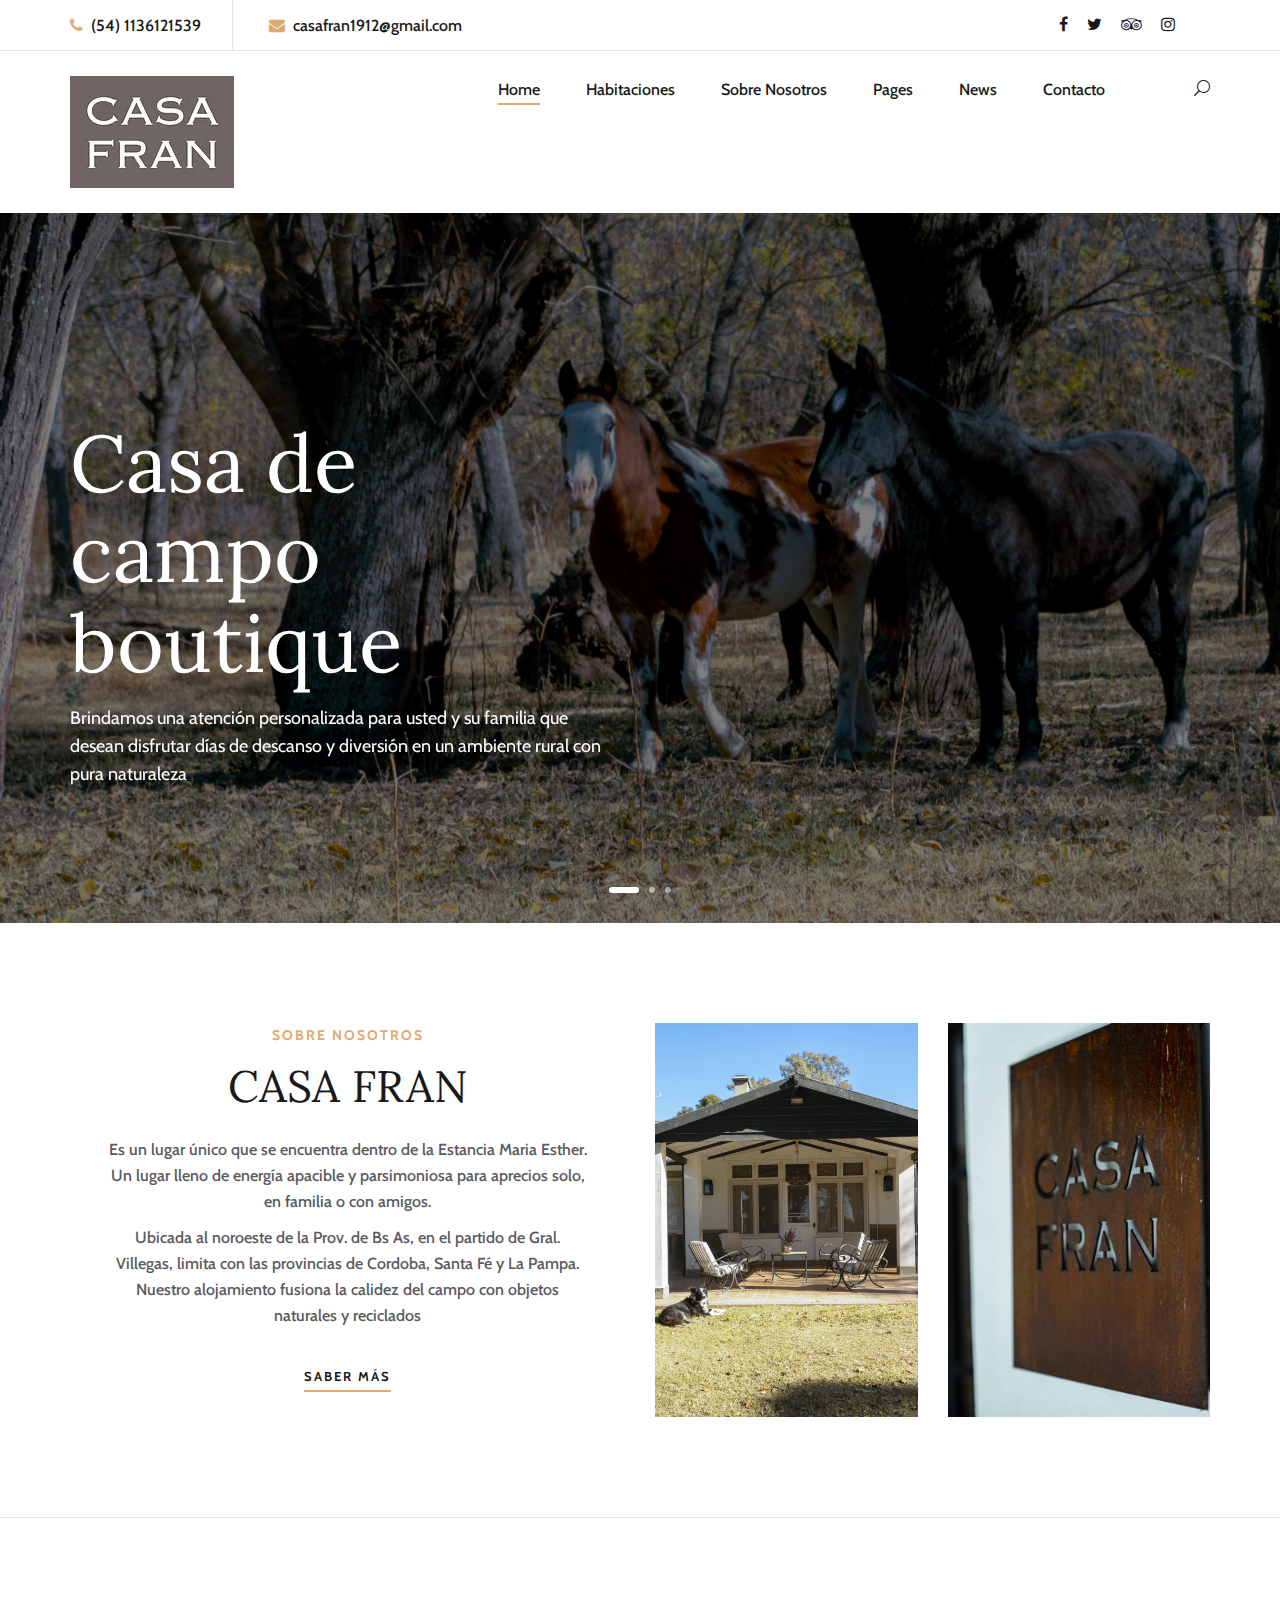
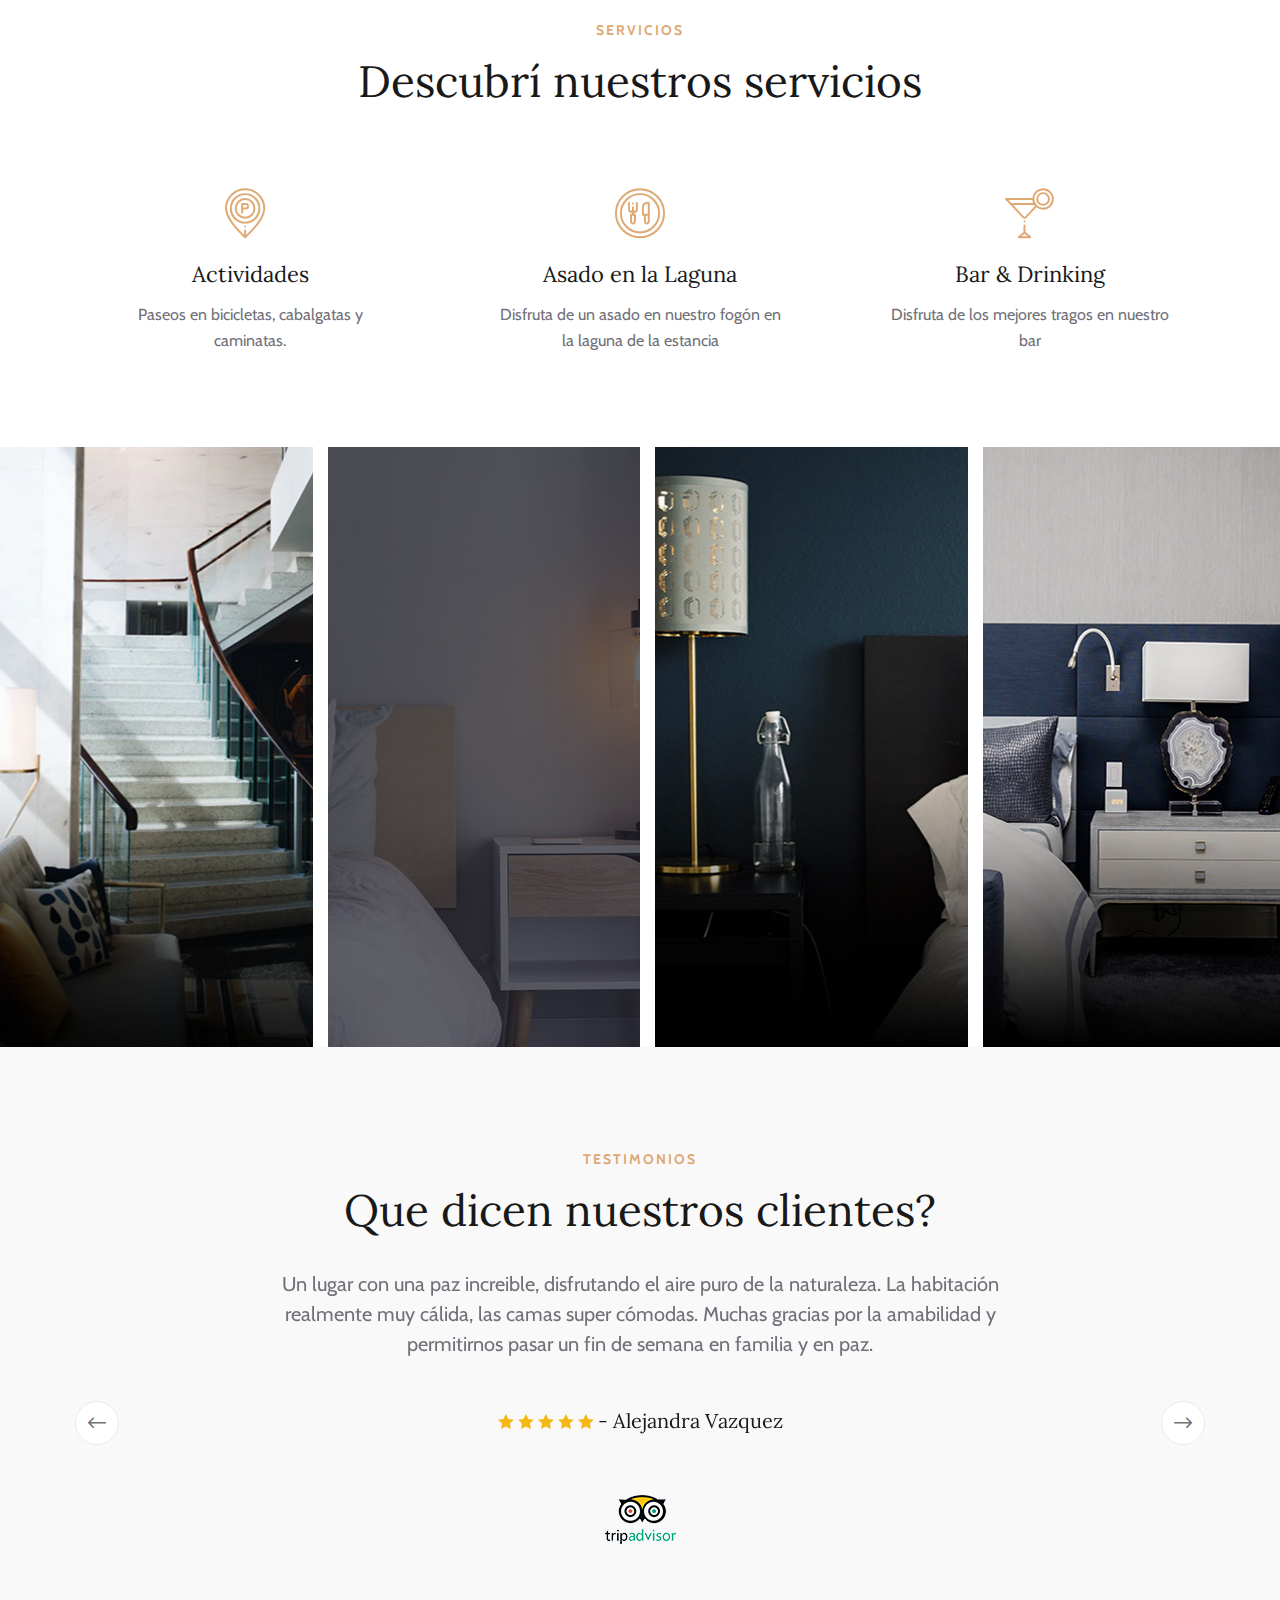
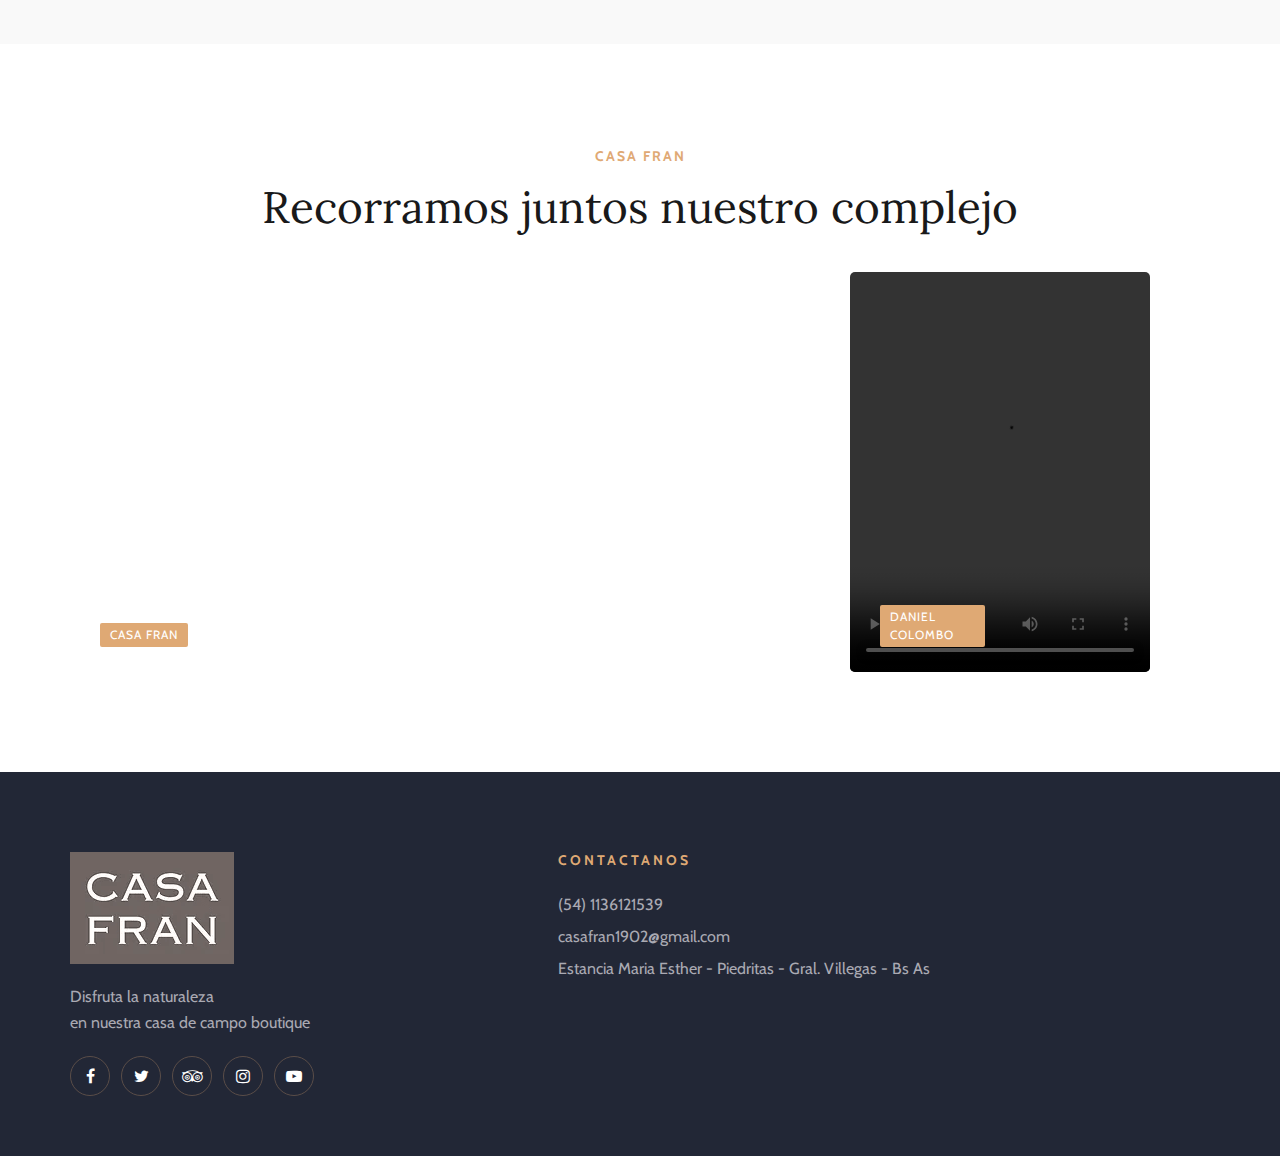
==== index.html @ 1895e198 "Modificaciones para responsive" ====
<!DOCTYPE html>
<html lang="zxx">

<head>
    <meta charset="UTF-8">
    <meta name="description" content="Sona Template">
    <meta name="keywords" content="Sona, unica, creative, html">
    <meta name="viewport" content="width=device-width, initial-scale=1.0">
    <meta http-equiv="X-UA-Compatible" content="ie=edge">
    <title>Casa Fran | Casa de Campo Boutique</title>

    <!-- Google Font -->
    <link href="https://fonts.googleapis.com/css?family=Lora:400,700&display=swap" rel="stylesheet">
    <link href="https://fonts.googleapis.com/css?family=Cabin:400,500,600,700&display=swap" rel="stylesheet">
  
    <!-- Css Styles -->
    <link rel="stylesheet" href="css/bootstrap.min.css" type="text/css">
    <link rel="stylesheet" href="css/font-awesome.min.css" type="text/css">
    <link rel="stylesheet" href="css/elegant-icons.css" type="text/css">
    <link rel="stylesheet" href="css/flaticon.css" type="text/css">
    <link rel="stylesheet" href="css/owl.carousel.min.css" type="text/css">
    <link rel="stylesheet" href="css/nice-select.css" type="text/css">
    <link rel="stylesheet" href="css/jquery-ui.min.css" type="text/css">
    <link rel="stylesheet" href="css/magnific-popup.css" type="text/css">
    <link rel="stylesheet" href="css/slicknav.min.css" type="text/css">
    <link rel="stylesheet" href="css/style.css" type="text/css">
</head>

<body>
    <!-- Page Preloder -->
    <div id="preloder">
        <div class="loader"></div>
    </div>

    <!-- Offcanvas Menu Section Begin -->
    <div class="offcanvas-menu-overlay"></div>
    <div class="canvas-open">
        <i class="icon_menu"></i>
    </div>
    <div class="offcanvas-menu-wrapper">
        <div class="canvas-close">
            <i class="icon_close"></i>
        </div>
        <div class="search-icon  search-switch">
            <i class="icon_search"></i>
        </div>
        <nav class="mainmenu mobile-menu">
            <ul>
                <li class="active"><a href="./index.html">Home</a></li>
                <li><a href="./rooms.html">Rooms</a></li>
                <li><a href="./about-us.html">About Us</a></li>
                <li><a href="./pages.html">Pages</a>
                    <ul class="dropdown">
                        <li><a href="./room-details.html">Room Details</a></li>
                        <li><a href="#">Deluxe Room</a></li>
                        <li><a href="#">Family Room</a></li>
                        <li><a href="#">Premium Room</a></li>
                    </ul>
                </li>
                <li><a href="./blog.html">News</a></li>
                <li><a href="./contact.html">Contact</a></li>
            </ul>
        </nav>
        <div id="mobile-menu-wrap"></div>
        <div class="top-social">
            <a href="#"><i class="fa fa-facebook"></i></a>
            <a href="#"><i class="fa fa-twitter"></i></a>
            <a href="#"><i class="fa fa-tripadvisor"></i></a>
            <a href="#"><i class="fa fa-instagram"></i></a>
        </div>
        <ul class="top-widget">
            <li><i class="fa fa-phone"></i> (+54) 1136121539  </li>
            <li><i class="fa fa-envelope"></i> casafran1912@gmail.com</li>
        </ul>
    </div>
    <!-- Offcanvas Menu Section End -->

    <!-- Header Section Begin -->
    <header class="header-section">
        <div class="top-nav">
            <div class="container">
                <div class="row">
                    <div class="col-lg-6">
                        <ul class="tn-left">
                            <li><i class="fa fa-phone"></i> (54) 1136121539</li>
                            <li><i class="fa fa-envelope"></i> casafran1912@gmail.com</li>
                        </ul>
                    </div>
                    <div class="col-lg-6">
                        <div class="tn-right">
                            <div class="top-social">
                                <a href="#"><i class="fa fa-facebook"></i></a>
                                <a href="#"><i class="fa fa-twitter"></i></a>
                                <a href="#"><i class="fa fa-tripadvisor"></i></a>
                                <a href="#"><i class="fa fa-instagram"></i></a>
                            </div>
                        </div>
                    </div>
                </div>
            </div>
        </div>
        <div class="menu-item">
            <div class="container">
                <div class="row">
                    <div class="col-lg-2">
                        <div class="logo">
                            <a href="./index.html">
                                <img src="img/casa_fran_logo.png" alt="">
                            </a>
                        </div>
                    </div>
                    <div class="col-lg-10">
                        <div class="nav-menu">
                            <nav class="mainmenu">
                                <ul>
                                    <li class="active"><a href="./index.html">Home</a></li>
                                    <li><a href="./rooms.html">Habitaciones</a></li>
                                    <li><a href="./about-us.html">Sobre Nosotros</a></li>
                                    <li><a href="./pages.html">Pages</a>
                                        <ul class="dropdown">
                                            <li><a href="./room-details.html">Room Details</a></li>
                                            <li><a href="./blog-details.html">Blog Details</a></li>
                                            <li><a href="#">Family Room</a></li>
                                            <li><a href="#">Premium Room</a></li>
                                        </ul>
                                    </li>
                                    <li><a href="./blog.html">News</a></li>
                                    <li><a href="./contact.html">Contacto</a></li>
                                </ul>
                            </nav>
                            <div class="nav-right search-switch">
                                <i class="icon_search"></i>
                            </div>
                        </div>
                    </div>
                </div>
            </div>
        </div>
    </header>
    <!-- Header End -->

    <!-- Hero Section Begin -->
    <section class="hero-section">
        <div class="container">
            <div class="row">
                <div class="col-lg-6">
                    <div class="hero-text">
                        <h1>Casa de campo boutique</h1>
                        <p>Brindamos una atención personalizada para usted y su familia que desean disfrutar días de descanso y diversión en un ambiente rural con pura naturaleza</p>
                    </div>
                </div>
           
            </div>
        </div>
        <div class="hero-slider owl-carousel">
            <div class="hs-item set-bg" data-setbg="img/hero/hero-1.jpg"></div>
            <div class="hs-item set-bg" data-setbg="img/hero/hero-2.jpg"></div>
            <div class="hs-item set-bg" data-setbg="img/hero/hero-3.jpg"></div>
        </div>
    </section>
    <!-- Hero Section End -->

    <!-- About Us Section Begin -->
    <section class="aboutus-section spad">
        <div class="container">
            <div class="row">
                <div class="col-lg-6">
                    <div class="about-text">
                        <div class="section-title">
                            <span>Sobre Nosotros</span>
                            <h2>CASA FRAN</h2>
                        </div>
                        <p class="f-para">Es un lugar único que se encuentra dentro de la Estancia Maria Esther.<br>
                        Un lugar lleno de energía apacible y parsimoniosa para aprecios solo, en familia o con amigos.</p>
                        <p class="s-para">Ubicada al noroeste de la Prov. de Bs As, en el partido de Gral. Villegas, limita con las provincias de Cordoba, Santa Fé y La Pampa.<br>
                        Nuestro alojamiento fusiona la calidez del campo con objetos naturales y reciclados</p>
                        <a href="#" class="primary-btn about-btn">Saber más</a>
                    </div>
                </div>
                <div class="col-lg-6">
                    <div class="about-pic">
                        <div class="row">
                            <div class="col-sm-6">
                                <img src="img/about/about-1.jpg" alt="">
                            </div>
                            <div class="col-sm-6">
                                <img src="img/about/about-2.jpg" alt="">
                            </div>
                        </div>
                    </div>
                </div>
            </div>
        </div>
    </section>
    <!-- About Us Section End -->

    <!-- Services Section End -->
    <section class="services-section spad">
        <div class="container">
            <div class="row">
                <div class="col-lg-12">
                    <div class="section-title">
                        <span>Servicios</span>
                        <h2>Descubrí nuestros servicios</h2>
                    </div>
                </div>
            </div>
            <div class="row">
                <div class="col-lg-4 col-sm-6">
                    <div class="service-item">
                        <i class="flaticon-036-parking"></i>
                        <h4>Actividades</h4>
                        <p>Paseos en bicicletas, cabalgatas y caminatas.</p>
                    </div>
                </div>
                <div class="col-lg-4 col-sm-6">
                    <div class="service-item">
                        <i class="flaticon-033-dinner"></i>
                        <h4>Asado en la Laguna</h4>
                        <p>Disfruta de un asado en nuestro fogón en la laguna de la estancia</p>
                    </div>
                </div>
                <div class="col-lg-4 col-sm-6">
                    <div class="service-item">
                        <i class="flaticon-012-cocktail"></i>
                        <h4>Bar & Drinking</h4>
                        <p>Disfruta de los mejores tragos en nuestro bar</p>
                    </div>
                </div>
            </div>
        </div>
    </section>
    <!-- Services Section End -->

    <!-- Home Room Section Begin -->
    <section class="hp-room-section">
        <div class="container-fluid">
            <div class="hp-room-items">
                <div class="row">
                    <div class="col-lg-3 col-md-6">
                        <div class="hp-room-item set-bg" data-setbg="img/room/room-b1.jpg">
                            
                        </div>
                    </div>
                    <div class="col-lg-3 col-md-6">
                        <div class="hp-room-item set-bg" data-setbg="img/room/room-b2.jpg">
                          
                        </div>
                    </div>
                    <div class="col-lg-3 col-md-6">
                        <div class="hp-room-item set-bg" data-setbg="img/room/room-b3.jpg">
                            
                        </div>
                    </div>
                    <div class="col-lg-3 col-md-6">
                        <div class="hp-room-item set-bg" data-setbg="img/room/room-b4.jpg">
                            
                        </div>
                    </div>
                </div>
            </div>
        </div>
    </section>
    <!-- Home Room Section End -->

    <!-- Testimonial Section Begin -->
    <section class="testimonial-section spad">
        <div class="container">
            <div class="row">
                <div class="col-lg-12">
                    <div class="section-title">
                        <span>Testimonios</span>
                        <h2>Que dicen nuestros clientes?</h2>
                    </div>
                </div>
            </div>
            <div class="row">
                <div class="col-lg-8 offset-lg-2">
                    <div class="testimonial-slider owl-carousel">
                        <div class="ts-item">
                            <p>Un lugar con una paz increible, disfrutando el aire puro de la naturaleza. 
                                La habitación realmente muy cálida, las camas super cómodas. Muchas gracias 
                                por la amabilidad y permitirnos pasar un fin de semana en familia y en paz. 
                            </p>
                            <div class="ti-author">
                                <div class="rating">
                                    <i class="icon_star"></i>
                                    <i class="icon_star"></i>
                                    <i class="icon_star"></i>
                                    <i class="icon_star"></i>
                                    <i class="icon_star"></i>
                                </div>
                                <h5> - Alejandra Vazquez</h5>
                            </div>
                            <img src="img/testimonial-logo.png" alt="">
                        </div>
                        <div class="ts-item">
                            <p>Pasamos un fin de semana increíble en este lugar. Super tranquilo, disfrutando la calma
                                lejos de la ciudad y respirando naturaleza. Tiene una laguna hermosa donde hicimos un asado.
                                Lo super recomendamos!
                            </p>
                            <div class="ti-author">
                                <div class="rating">
                                    <i class="icon_star"></i>
                                    <i class="icon_star"></i>
                                    <i class="icon_star"></i>
                                    <i class="icon_star"></i>
                                    <i class="icon_star-half_alt"></i>
                                </div>
                                <h5> - Hugo Gonzalez</h5>
                            </div>
                            <img src="img/testimonial-logo.png" alt="">
                        </div>
                    </div>
                </div>
            </div>
        </div>
    </section>
    <!-- Testimonial Section End -->

    <!-- Blog Section Begin -->
    <section class="blog-section spad">
        <div class="container video">
            <div class="row">
                <div class="col-lg-12">
                    <div class="section-title">
                        <span>CASA FRAN</span>
                        <h2>Recorramos juntos nuestro complejo</h2>
                    </div>
                </div>
            </div>
            <div class="row video">
                <div class="col-lg-8">
                    <div class="blog-item small-size set-bg" data-setbg="img/blog/blog-wide.mp4">
                        <video class="blog-item small-size set-bg video" src="img/blog/blog-wide.MP4" autoplay>
                            
                        </video>
                        <div class="bi-text">
                            <span class="b-tag">CASA FRAN</span>
                        </div>
                    </div>
                </div>
                <div class="col-lg-2">
                    <div class="blog-item small-size set-bg">
                        <video class="blog-item small-size set-bg video" src="img/blog/casa_fran.mp4" autoplay controls>
                        </video>
                        <div class="bi-text">
                            <span class="b-tag">DANIEL COLOMBO</span>
                          
                        </div>
                    </div>
                </div>
            </div>
        </div>
    </section>
    <!-- Blog Section End -->

    <!-- Footer Section Begin -->
    <footer class="footer-section">
        <div class="container">
            <div class="footer-text">
                <div class="row">
                    <div class="col-lg-4">
                        <div class="ft-about">
                            <div class="logo">
                                <a href="#">
                                    <img src="img/casa_fran_logo.png" alt="">
                                </a>
                            </div>
                            <p>Disfruta la naturaleza<br /> en nuestra casa de campo boutique</p>
                            <div class="fa-social">
                                <a href="#"><i class="fa fa-facebook"></i></a>
                                <a href="#"><i class="fa fa-twitter"></i></a>
                                <a href="#"><i class="fa fa-tripadvisor"></i></a>
                                <a href="#"><i class="fa fa-instagram"></i></a>
                                <a href="#"><i class="fa fa-youtube-play"></i></a>
                            </div>
                        </div>
                    </div>
                    <div class="col-lg-5 offset-lg-1">
                        <div class="ft-contact">
                            <h6>Contactanos</h6>
                            <ul>
                                <li>(54) 1136121539</li>
                                <li>casafran1902@gmail.com</li>
                                <li>Estancia Maria Esther - Piedritas - Gral. Villegas - Bs As                                    
                                    ​</li>
                            </ul>
                        </div>
                    </div>
                </div>
            </div>
        </div>
    </footer>
    <!-- Footer Section End -->

    <!-- Search model Begin -->
    <div class="search-model">
        <div class="h-100 d-flex align-items-center justify-content-center">
            <div class="search-close-switch"><i class="icon_close"></i></div>
            <form class="search-model-form">
                <input type="text" id="search-input" placeholder="Search here.....">
            </form>
        </div>
    </div>
    <!-- Search model end -->

    <!-- Js Plugins -->
    <script src="js/jquery-3.3.1.min.js"></script>
    <script src="js/bootstrap.min.js"></script>
    <script src="js/jquery.magnific-popup.min.js"></script>
    <script src="js/jquery.nice-select.min.js"></script>
    <script src="js/jquery-ui.min.js"></script>
    <script src="js/jquery.slicknav.js"></script>
    <script src="js/owl.carousel.min.js"></script>
    <script src="js/main.js"></script>
</body>

</html>
---- css/elegant-icons.css ----
@font-face {
	font-family: 'ElegantIcons';
	src:url('../fonts/ElegantIcons.eot');
	src:url('../fonts/ElegantIcons.eot?#iefix') format('embedded-opentype'),
		url('../fonts/ElegantIcons.woff') format('woff'),
		url('../fonts/ElegantIcons.ttf') format('truetype'),
		url('../fonts/ElegantIcons.svg#ElegantIcons') format('svg');
	font-weight: normal;
	font-style: normal;
}

/* Use the following CSS code if you want to use data attributes for inserting your icons */
[data-icon]:before {
	font-family: 'ElegantIcons';
	content: attr(data-icon);
	speak: none;
	font-weight: normal;
	font-variant: normal;
	text-transform: none;
	line-height: 1;
	-webkit-font-smoothing: antialiased;
	-moz-osx-font-smoothing: grayscale;
}

/* Use the following CSS code if you want to have a class per icon */
/*
Instead of a list of all class selectors,
you can use the generic selector below, but it's slower:
[class*="your-class-prefix"] {
*/
.arrow_up, .arrow_down, .arrow_left, .arrow_right, .arrow_left-up, .arrow_right-up, .arrow_right-down, .arrow_left-down, .arrow-up-down, .arrow_up-down_alt, .arrow_left-right_alt, .arrow_left-right, .arrow_expand_alt2, .arrow_expand_alt, .arrow_condense, .arrow_expand, .arrow_move, .arrow_carrot-up, .arrow_carrot-down, .arrow_carrot-left, .arrow_carrot-right, .arrow_carrot-2up, .arrow_carrot-2down, .arrow_carrot-2left, .arrow_carrot-2right, .arrow_carrot-up_alt2, .arrow_carrot-down_alt2, .arrow_carrot-left_alt2, .arrow_carrot-right_alt2, .arrow_carrot-2up_alt2, .arrow_carrot-2down_alt2, .arrow_carrot-2left_alt2, .arrow_carrot-2right_alt2, .arrow_triangle-up, .arrow_triangle-down, .arrow_triangle-left, .arrow_triangle-right, .arrow_triangle-up_alt2, .arrow_triangle-down_alt2, .arrow_triangle-left_alt2, .arrow_triangle-right_alt2, .arrow_back, .icon_minus-06, .icon_plus, .icon_close, .icon_check, .icon_minus_alt2, .icon_plus_alt2, .icon_close_alt2, .icon_check_alt2, .icon_zoom-out_alt, .icon_zoom-in_alt, .icon_search, .icon_box-empty, .icon_box-selected, .icon_minus-box, .icon_plus-box, .icon_box-checked, .icon_circle-empty, .icon_circle-slelected, .icon_stop_alt2, .icon_stop, .icon_pause_alt2, .icon_pause, .icon_menu, .icon_menu-square_alt2, .icon_menu-circle_alt2, .icon_ul, .icon_ol, .icon_adjust-horiz, .icon_adjust-vert, .icon_document_alt, .icon_documents_alt, .icon_pencil, .icon_pencil-edit_alt, .icon_pencil-edit, .icon_folder-alt, .icon_folder-open_alt, .icon_folder-add_alt, .icon_info_alt, .icon_error-oct_alt, .icon_error-circle_alt, .icon_error-triangle_alt, .icon_question_alt2, .icon_question, .icon_comment_alt, .icon_chat_alt, .icon_vol-mute_alt, .icon_volume-low_alt, .icon_volume-high_alt, .icon_quotations, .icon_quotations_alt2, .icon_clock_alt, .icon_lock_alt, .icon_lock-open_alt, .icon_key_alt, .icon_cloud_alt, .icon_cloud-upload_alt, .icon_cloud-download_alt, .icon_image, .icon_images, .icon_lightbulb_alt, .icon_gift_alt, .icon_house_alt, .icon_genius, .icon_mobile, .icon_tablet, .icon_laptop, .icon_desktop, .icon_camera_alt, .icon_mail_alt, .icon_cone_alt, .icon_ribbon_alt, .icon_bag_alt, .icon_creditcard, .icon_cart_alt, .icon_paperclip, .icon_tag_alt, .icon_tags_alt, .icon_trash_alt, .icon_cursor_alt, .icon_mic_alt, .icon_compass_alt, .icon_pin_alt, .icon_pushpin_alt, .icon_map_alt, .icon_drawer_alt, .icon_toolbox_alt, .icon_book_alt, .icon_calendar, .icon_film, .icon_table, .icon_contacts_alt, .icon_headphones, .icon_lifesaver, .icon_piechart, .icon_refresh, .icon_link_alt, .icon_link, .icon_loading, .icon_blocked, .icon_archive_alt, .icon_heart_alt, .icon_star_alt, .icon_star-half_alt, .icon_star, .icon_star-half, .icon_tools, .icon_tool, .icon_cog, .icon_cogs, .arrow_up_alt, .arrow_down_alt, .arrow_left_alt, .arrow_right_alt, .arrow_left-up_alt, .arrow_right-up_alt, .arrow_right-down_alt, .arrow_left-down_alt, .arrow_condense_alt, .arrow_expand_alt3, .arrow_carrot_up_alt, .arrow_carrot-down_alt, .arrow_carrot-left_alt, .arrow_carrot-right_alt, .arrow_carrot-2up_alt, .arrow_carrot-2dwnn_alt, .arrow_carrot-2left_alt, .arrow_carrot-2right_alt, .arrow_triangle-up_alt, .arrow_triangle-down_alt, .arrow_triangle-left_alt, .arrow_triangle-right_alt, .icon_minus_alt, .icon_plus_alt, .icon_close_alt, .icon_check_alt, .icon_zoom-out, .icon_zoom-in, .icon_stop_alt, .icon_menu-square_alt, .icon_menu-circle_alt, .icon_document, .icon_documents, .icon_pencil_alt, .icon_folder, .icon_folder-open, .icon_folder-add, .icon_folder_upload, .icon_folder_download, .icon_info, .icon_error-circle, .icon_error-oct, .icon_error-triangle, .icon_question_alt, .icon_comment, .icon_chat, .icon_vol-mute, .icon_volume-low, .icon_volume-high, .icon_quotations_alt, .icon_clock, .icon_lock, .icon_lock-open, .icon_key, .icon_cloud, .icon_cloud-upload, .icon_cloud-download, .icon_lightbulb, .icon_gift, .icon_house, .icon_camera, .icon_mail, .icon_cone, .icon_ribbon, .icon_bag, .icon_cart, .icon_tag, .icon_tags, .icon_trash, .icon_cursor, .icon_mic, .icon_compass, .icon_pin, .icon_pushpin, .icon_map, .icon_drawer, .icon_toolbox, .icon_book, .icon_contacts, .icon_archive, .icon_heart, .icon_profile, .icon_group, .icon_grid-2x2, .icon_grid-3x3, .icon_music, .icon_pause_alt, .icon_phone, .icon_upload, .icon_download, .social_facebook, .social_twitter, .social_pinterest, .social_googleplus, .social_tumblr, .social_tumbleupon, .social_wordpress, .social_instagram, .social_dribbble, .social_vimeo, .social_linkedin, .social_rss, .social_deviantart, .social_share, .social_myspace, .social_skype, .social_youtube, .social_picassa, .social_googledrive, .social_flickr, .social_blogger, .social_spotify, .social_delicious, .social_facebook_circle, .social_twitter_circle, .social_pinterest_circle, .social_googleplus_circle, .social_tumblr_circle, .social_stumbleupon_circle, .social_wordpress_circle, .social_instagram_circle, .social_dribbble_circle, .social_vimeo_circle, .social_linkedin_circle, .social_rss_circle, .social_deviantart_circle, .social_share_circle, .social_myspace_circle, .social_skype_circle, .social_youtube_circle, .social_picassa_circle, .social_googledrive_alt2, .social_flickr_circle, .social_blogger_circle, .social_spotify_circle, .social_delicious_circle, .social_facebook_square, .social_twitter_square, .social_pinterest_square, .social_googleplus_square, .social_tumblr_square, .social_stumbleupon_square, .social_wordpress_square, .social_instagram_square, .social_dribbble_square, .social_vimeo_square, .social_linkedin_square, .social_rss_square, .social_deviantart_square, .social_share_square, .social_myspace_square, .social_skype_square, .social_youtube_square, .social_picassa_square, .social_googledrive_square, .social_flickr_square, .social_blogger_square, .social_spotify_square, .social_delicious_square, .icon_printer, .icon_calulator, .icon_building, .icon_floppy, .icon_drive, .icon_search-2, .icon_id, .icon_id-2, .icon_puzzle, .icon_like, .icon_dislike, .icon_mug, .icon_currency, .icon_wallet, .icon_pens, .icon_easel, .icon_flowchart, .icon_datareport, .icon_briefcase, .icon_shield, .icon_percent, .icon_globe, .icon_globe-2, .icon_target, .icon_hourglass, .icon_balance, .icon_rook, .icon_printer-alt, .icon_calculator_alt, .icon_building_alt, .icon_floppy_alt, .icon_drive_alt, .icon_search_alt, .icon_id_alt, .icon_id-2_alt, .icon_puzzle_alt, .icon_like_alt, .icon_dislike_alt, .icon_mug_alt, .icon_currency_alt, .icon_wallet_alt, .icon_pens_alt, .icon_easel_alt, .icon_flowchart_alt, .icon_datareport_alt, .icon_briefcase_alt, .icon_shield_alt, .icon_percent_alt, .icon_globe_alt, .icon_clipboard {
	font-family: 'ElegantIcons';
	speak: none;
	font-style: normal;
	font-weight: normal;
	font-variant: normal;
	text-transform: none;
	line-height: 1;
	-webkit-font-smoothing: antialiased;
}
.arrow_up:before {
	content: "\21";
}
.arrow_down:before {
	content: "\22";
}
.arrow_left:before {
	content: "\23";
}
.arrow_right:before {
	content: "\24";
}
.arrow_left-up:before {
	content: "\25";
}
.arrow_right-up:before {
	content: "\26";
}
.arrow_right-down:before {
	content: "\27";
}
.arrow_left-down:before {
	content: "\28";
}
.arrow-up-down:before {
	content: "\29";
}
.arrow_up-down_alt:before {
	content: "\2a";
}
.arrow_left-right_alt:before {
	content: "\2b";
}
.arrow_left-right:before {
	content: "\2c";
}
.arrow_expand_alt2:before {
	content: "\2d";
}
.arrow_expand_alt:before {
	content: "\2e";
}
.arrow_condense:before {
	content: "\2f";
}
.arrow_expand:before {
	content: "\30";
}
.arrow_move:before {
	content: "\31";
}
.arrow_carrot-up:before {
	content: "\32";
}
.arrow_carrot-down:before {
	content: "\33";
}
.arrow_carrot-left:before {
	content: "\34";
}
.arrow_carrot-right:before {
	content: "\35";
}
.arrow_carrot-2up:before {
	content: "\36";
}
.arrow_carrot-2down:before {
	content: "\37";
}
.arrow_carrot-2left:before {
	content: "\38";
}
.arrow_carrot-2right:before {
	content: "\39";
}
.arrow_carrot-up_alt2:before {
	content: "\3a";
}
.arrow_carrot-down_alt2:before {
	content: "\3b";
}
.arrow_carrot-left_alt2:before {
	content: "\3c";
}
.arrow_carrot-right_alt2:before {
	content: "\3d";
}
.arrow_carrot-2up_alt2:before {
	content: "\3e";
}
.arrow_carrot-2down_alt2:before {
	content: "\3f";
}
.arrow_carrot-2left_alt2:before {
	content: "\40";
}
.arrow_carrot-2right_alt2:before {
	content: "\41";
}
.arrow_triangle-up:before {
	content: "\42";
}
.arrow_triangle-down:before {
	content: "\43";
}
.arrow_triangle-left:before {
	content: "\44";
}
.arrow_triangle-right:before {
	content: "\45";
}
.arrow_triangle-up_alt2:before {
	content: "\46";
}
.arrow_triangle-down_alt2:before {
	content: "\47";
}
.arrow_triangle-left_alt2:before {
	content: "\48";
}
.arrow_triangle-right_alt2:before {
	content: "\49";
}
.arrow_back:before {
	content: "\4a";
}
.icon_minus-06:before {
	content: "\4b";
}
.icon_plus:before {
	content: "\4c";
}
.icon_close:before {
	content: "\4d";
}
.icon_check:before {
	content: "\4e";
}
.icon_minus_alt2:before {
	content: "\4f";
}
.icon_plus_alt2:before {
	content: "\50";
}
.icon_close_alt2:before {
	content: "\51";
}
.icon_check_alt2:before {
	content: "\52";
}
.icon_zoom-out_alt:before {
	content: "\53";
}
.icon_zoom-in_alt:before {
	content: "\54";
}
.icon_search:before {
	content: "\55";
}
.icon_box-empty:before {
	content: "\56";
}
.icon_box-selected:before {
	content: "\57";
}
.icon_minus-box:before {
	content: "\58";
}
.icon_plus-box:before {
	content: "\59";
}
.icon_box-checked:before {
	content: "\5a";
}
.icon_circle-empty:before {
	content: "\5b";
}
.icon_circle-slelected:before {
	content: "\5c";
}
.icon_stop_alt2:before {
	content: "\5d";
}
.icon_stop:before {
	content: "\5e";
}
.icon_pause_alt2:before {
	content: "\5f";
}
.icon_pause:before {
	content: "\60";
}
.icon_menu:before {
	content: "\61";
}
.icon_menu-square_alt2:before {
	content: "\62";
}
.icon_menu-circle_alt2:before {
	content: "\63";
}
.icon_ul:before {
	content: "\64";
}
.icon_ol:before {
	content: "\65";
}
.icon_adjust-horiz:before {
	content: "\66";
}
.icon_adjust-vert:before {
	content: "\67";
}
.icon_document_alt:before {
	content: "\68";
}
.icon_documents_alt:before {
	content: "\69";
}
.icon_pencil:before {
	content: "\6a";
}
.icon_pencil-edit_alt:before {
	content: "\6b";
}
.icon_pencil-edit:before {
	content: "\6c";
}
.icon_folder-alt:before {
	content: "\6d";
}
.icon_folder-open_alt:before {
	content: "\6e";
}
.icon_folder-add_alt:before {
	content: "\6f";
}
.icon_info_alt:before {
	content: "\70";
}
.icon_error-oct_alt:before {
	content: "\71";
}
.icon_error-circle_alt:before {
	content: "\72";
}
.icon_error-triangle_alt:before {
	content: "\73";
}
.icon_question_alt2:before {
	content: "\74";
}
.icon_question:before {
	content: "\75";
}
.icon_comment_alt:before {
	content: "\76";
}
.icon_chat_alt:before {
	content: "\77";
}
.icon_vol-mute_alt:before {
	content: "\78";
}
.icon_volume-low_alt:before {
	content: "\79";
}
.icon_volume-high_alt:before {
	content: "\7a";
}
.icon_quotations:before {
	content: "\7b";
}
.icon_quotations_alt2:before {
	content: "\7c";
}
.icon_clock_alt:before {
	content: "\7d";
}
.icon_lock_alt:before {
	content: "\7e";
}
.icon_lock-open_alt:before {
	content: "\e000";
}
.icon_key_alt:before {
	content: "\e001";
}
.icon_cloud_alt:before {
	content: "\e002";
}
.icon_cloud-upload_alt:before {
	content: "\e003";
}
.icon_cloud-download_alt:before {
	content: "\e004";
}
.icon_image:before {
	content: "\e005";
}
.icon_images:before {
	content: "\e006";
}
.icon_lightbulb_alt:before {
	content: "\e007";
}
.icon_gift_alt:before {
	content: "\e008";
}
.icon_house_alt:before {
	content: "\e009";
}
.icon_genius:before {
	content: "\e00a";
}
.icon_mobile:before {
	content: "\e00b";
}
.icon_tablet:before {
	content: "\e00c";
}
.icon_laptop:before {
	content: "\e00d";
}
.icon_desktop:before {
	content: "\e00e";
}
.icon_camera_alt:before {
	content: "\e00f";
}
.icon_mail_alt:before {
	content: "\e010";
}
.icon_cone_alt:before {
	content: "\e011";
}
.icon_ribbon_alt:before {
	content: "\e012";
}
.icon_bag_alt:before {
	content: "\e013";
}
.icon_creditcard:before {
	content: "\e014";
}
.icon_cart_alt:before {
	content: "\e015";
}
.icon_paperclip:before {
	content: "\e016";
}
.icon_tag_alt:before {
	content: "\e017";
}
.icon_tags_alt:before {
	content: "\e018";
}
.icon_trash_alt:before {
	content: "\e019";
}
.icon_cursor_alt:before {
	content: "\e01a";
}
.icon_mic_alt:before {
	content: "\e01b";
}
.icon_compass_alt:before {
	content: "\e01c";
}
.icon_pin_alt:before {
	content: "\e01d";
}
.icon_pushpin_alt:before {
	content: "\e01e";
}
.icon_map_alt:before {
	content: "\e01f";
}
.icon_drawer_alt:before {
	content: "\e020";
}
.icon_toolbox_alt:before {
	content: "\e021";
}
.icon_book_alt:before {
	content: "\e022";
}
.icon_calendar:before {
	content: "\e023";
}
.icon_film:before {
	content: "\e024";
}
.icon_table:before {
	content: "\e025";
}
.icon_contacts_alt:before {
	content: "\e026";
}
.icon_headphones:before {
	content: "\e027";
}
.icon_lifesaver:before {
	content: "\e028";
}
.icon_piechart:before {
	content: "\e029";
}
.icon_refresh:before {
	content: "\e02a";
}
.icon_link_alt:before {
	content: "\e02b";
}
.icon_link:before {
	content: "\e02c";
}
.icon_loading:before {
	content: "\e02d";
}
.icon_blocked:before {
	content: "\e02e";
}
.icon_archive_alt:before {
	content: "\e02f";
}
.icon_heart_alt:before {
	content: "\e030";
}
.icon_star_alt:before {
	content: "\e031";
}
.icon_star-half_alt:before {
	content: "\e032";
}
.icon_star:before {
	content: "\e033";
}
.icon_star-half:before {
	content: "\e034";
}
.icon_tools:before {
	content: "\e035";
}
.icon_tool:before {
	content: "\e036";
}
.icon_cog:before {
	content: "\e037";
}
.icon_cogs:before {
	content: "\e038";
}
.arrow_up_alt:before {
	content: "\e039";
}
.arrow_down_alt:before {
	content: "\e03a";
}
.arrow_left_alt:before {
	content: "\e03b";
}
.arrow_right_alt:before {
	content: "\e03c";
}
.arrow_left-up_alt:before {
	content: "\e03d";
}
.arrow_right-up_alt:before {
	content: "\e03e";
}
.arrow_right-down_alt:before {
	content: "\e03f";
}
.arrow_left-down_alt:before {
	content: "\e040";
}
.arrow_condense_alt:before {
	content: "\e041";
}
.arrow_expand_alt3:before {
	content: "\e042";
}
.arrow_carrot_up_alt:before {
	content: "\e043";
}
.arrow_carrot-down_alt:before {
	content: "\e044";
}
.arrow_carrot-left_alt:before {
	content: "\e045";
}
.arrow_carrot-right_alt:before {
	content: "\e046";
}
.arrow_carrot-2up_alt:before {
	content: "\e047";
}
.arrow_carrot-2dwnn_alt:before {
	content: "\e048";
}
.arrow_carrot-2left_alt:before {
	content: "\e049";
}
.arrow_carrot-2right_alt:before {
	content: "\e04a";
}
.arrow_triangle-up_alt:before {
	content: "\e04b";
}
.arrow_triangle-down_alt:before {
	content: "\e04c";
}
.arrow_triangle-left_alt:before {
	content: "\e04d";
}
.arrow_triangle-right_alt:before {
	content: "\e04e";
}
.icon_minus_alt:before {
	content: "\e04f";
}
.icon_plus_alt:before {
	content: "\e050";
}
.icon_close_alt:before {
	content: "\e051";
}
.icon_check_alt:before {
	content: "\e052";
}
.icon_zoom-out:before {
	content: "\e053";
}
.icon_zoom-in:before {
	content: "\e054";
}
.icon_stop_alt:before {
	content: "\e055";
}
.icon_menu-square_alt:before {
	content: "\e056";
}
.icon_menu-circle_alt:before {
	content: "\e057";
}
.icon_document:before {
	content: "\e058";
}
.icon_documents:before {
	content: "\e059";
}
.icon_pencil_alt:before {
	content: "\e05a";
}
.icon_folder:before {
	content: "\e05b";
}
.icon_folder-open:before {
	content: "\e05c";
}
.icon_folder-add:before {
	content: "\e05d";
}
.icon_folder_upload:before {
	content: "\e05e";
}
.icon_folder_download:before {
	content: "\e05f";
}
.icon_info:before {
	content: "\e060";
}
.icon_error-circle:before {
	content: "\e061";
}
.icon_error-oct:before {
	content: "\e062";
}
.icon_error-triangle:before {
	content: "\e063";
}
.icon_question_alt:before {
	content: "\e064";
}
.icon_comment:before {
	content: "\e065";
}
.icon_chat:before {
	content: "\e066";
}
.icon_vol-mute:before {
	content: "\e067";
}
.icon_volume-low:before {
	content: "\e068";
}
.icon_volume-high:before {
	content: "\e069";
}
.icon_quotations_alt:before {
	content: "\e06a";
}
.icon_clock:before {
	content: "\e06b";
}
.icon_lock:before {
	content: "\e06c";
}
.icon_lock-open:before {
	content: "\e06d";
}
.icon_key:before {
	content: "\e06e";
}
.icon_cloud:before {
	content: "\e06f";
}
.icon_cloud-upload:before {
	content: "\e070";
}
.icon_cloud-download:before {
	content: "\e071";
}
.icon_lightbulb:before {
	content: "\e072";
}
.icon_gift:before {
	content: "\e073";
}
.icon_house:before {
	content: "\e074";
}
.icon_camera:before {
	content: "\e075";
}
.icon_mail:before {
	content: "\e076";
}
.icon_cone:before {
	content: "\e077";
}
.icon_ribbon:before {
	content: "\e078";
}
.icon_bag:before {
	content: "\e079";
}
.icon_cart:before {
	content: "\e07a";
}
.icon_tag:before {
	content: "\e07b";
}
.icon_tags:before {
	content: "\e07c";
}
.icon_trash:before {
	content: "\e07d";
}
.icon_cursor:before {
	content: "\e07e";
}
.icon_mic:before {
	content: "\e07f";
}
.icon_compass:before {
	content: "\e080";
}
.icon_pin:before {
	content: "\e081";
}
.icon_pushpin:before {
	content: "\e082";
}
.icon_map:before {
	content: "\e083";
}
.icon_drawer:before {
	content: "\e084";
}
.icon_toolbox:before {
	content: "\e085";
}
.icon_book:before {
	content: "\e086";
}
.icon_contacts:before {
	content: "\e087";
}
.icon_archive:before {
	content: "\e088";
}
.icon_heart:before {
	content: "\e089";
}
.icon_profile:before {
	content: "\e08a";
}
.icon_group:before {
	content: "\e08b";
}
.icon_grid-2x2:before {
	content: "\e08c";
}
.icon_grid-3x3:before {
	content: "\e08d";
}
.icon_music:before {
	content: "\e08e";
}
.icon_pause_alt:before {
	content: "\e08f";
}
.icon_phone:before {
	content: "\e090";
}
.icon_upload:before {
	content: "\e091";
}
.icon_download:before {
	content: "\e092";
}
.social_facebook:before {
	content: "\e093";
}
.social_twitter:before {
	content: "\e094";
}
.social_pinterest:before {
	content: "\e095";
}
.social_googleplus:before {
	content: "\e096";
}
.social_tumblr:before {
	content: "\e097";
}
.social_tumbleupon:before {
	content: "\e098";
}
.social_wordpress:before {
	content: "\e099";
}
.social_instagram:before {
	content: "\e09a";
}
.social_dribbble:before {
	content: "\e09b";
}
.social_vimeo:before {
	content: "\e09c";
}
.social_linkedin:before {
	content: "\e09d";
}
.social_rss:before {
	content: "\e09e";
}
.social_deviantart:before {
	content: "\e09f";
}
.social_share:before {
	content: "\e0a0";
}
.social_myspace:before {
	content: "\e0a1";
}
.social_skype:before {
	content: "\e0a2";
}
.social_youtube:before {
	content: "\e0a3";
}
.social_picassa:before {
	content: "\e0a4";
}
.social_googledrive:before {
	content: "\e0a5";
}
.social_flickr:before {
	content: "\e0a6";
}
.social_blogger:before {
	content: "\e0a7";
}
.social_spotify:before {
	content: "\e0a8";
}
.social_delicious:before {
	content: "\e0a9";
}
.social_facebook_circle:before {
	content: "\e0aa";
}
.social_twitter_circle:before {
	content: "\e0ab";
}
.social_pinterest_circle:before {
	content: "\e0ac";
}
.social_googleplus_circle:before {
	content: "\e0ad";
}
.social_tumblr_circle:before {
	content: "\e0ae";
}
.social_stumbleupon_circle:before {
	content: "\e0af";
}
.social_wordpress_circle:before {
	content: "\e0b0";
}
.social_instagram_circle:before {
	content: "\e0b1";
}
.social_dribbble_circle:before {
	content: "\e0b2";
}
.social_vimeo_circle:before {
	content: "\e0b3";
}
.social_linkedin_circle:before {
	content: "\e0b4";
}
.social_rss_circle:before {
	content: "\e0b5";
}
.social_deviantart_circle:before {
	content: "\e0b6";
}
.social_share_circle:before {
	content: "\e0b7";
}
.social_myspace_circle:before {
	content: "\e0b8";
}
.social_skype_circle:before {
	content: "\e0b9";
}
.social_youtube_circle:before {
	content: "\e0ba";
}
.social_picassa_circle:before {
	content: "\e0bb";
}
.social_googledrive_alt2:before {
	content: "\e0bc";
}
.social_flickr_circle:before {
	content: "\e0bd";
}
.social_blogger_circle:before {
	content: "\e0be";
}
.social_spotify_circle:before {
	content: "\e0bf";
}
.social_delicious_circle:before {
	content: "\e0c0";
}
.social_facebook_square:before {
	content: "\e0c1";
}
.social_twitter_square:before {
	content: "\e0c2";
}
.social_pinterest_square:before {
	content: "\e0c3";
}
.social_googleplus_square:before {
	content: "\e0c4";
}
.social_tumblr_square:before {
	content: "\e0c5";
}
.social_stumbleupon_square:before {
	content: "\e0c6";
}
.social_wordpress_square:before {
	content: "\e0c7";
}
.social_instagram_square:before {
	content: "\e0c8";
}
.social_dribbble_square:before {
	content: "\e0c9";
}
.social_vimeo_square:before {
	content: "\e0ca";
}
.social_linkedin_square:before {
	content: "\e0cb";
}
.social_rss_square:before {
	content: "\e0cc";
}
.social_deviantart_square:before {
	content: "\e0cd";
}
.social_share_square:before {
	content: "\e0ce";
}
.social_myspace_square:before {
	content: "\e0cf";
}
.social_skype_square:before {
	content: "\e0d0";
}
.social_youtube_square:before {
	content: "\e0d1";
}
.social_picassa_square:before {
	content: "\e0d2";
}
.social_googledrive_square:before {
	content: "\e0d3";
}
.social_flickr_square:before {
	content: "\e0d4";
}
.social_blogger_square:before {
	content: "\e0d5";
}
.social_spotify_square:before {
	content: "\e0d6";
}
.social_delicious_square:before {
	content: "\e0d7";
}
.icon_printer:before {
	content: "\e103";
}
.icon_calulator:before {
	content: "\e0ee";
}
.icon_building:before {
	content: "\e0ef";
}
.icon_floppy:before {
	content: "\e0e8";
}
.icon_drive:before {
	content: "\e0ea";
}
.icon_search-2:before {
	content: "\e101";
}
.icon_id:before {
	content: "\e107";
}
.icon_id-2:before {
	content: "\e108";
}
.icon_puzzle:before {
	content: "\e102";
}
.icon_like:before {
	content: "\e106";
}
.icon_dislike:before {
	content: "\e0eb";
}
.icon_mug:before {
	content: "\e105";
}
.icon_currency:before {
	content: "\e0ed";
}
.icon_wallet:before {
	content: "\e100";
}
.icon_pens:before {
	content: "\e104";
}
.icon_easel:before {
	content: "\e0e9";
}
.icon_flowchart:before {
	content: "\e109";
}
.icon_datareport:before {
	content: "\e0ec";
}
.icon_briefcase:before {
	content: "\e0fe";
}
.icon_shield:before {
	content: "\e0f6";
}
.icon_percent:before {
	content: "\e0fb";
}
.icon_globe:before {
	content: "\e0e2";
}
.icon_globe-2:before {
	content: "\e0e3";
}
.icon_target:before {
	content: "\e0f5";
}
.icon_hourglass:before {
	content: "\e0e1";
}
.icon_balance:before {
	content: "\e0ff";
}
.icon_rook:before {
	content: "\e0f8";
}
.icon_printer-alt:before {
	content: "\e0fa";
}
.icon_calculator_alt:before {
	content: "\e0e7";
}
.icon_building_alt:before {
	content: "\e0fd";
}
.icon_floppy_alt:before {
	content: "\e0e4";
}
.icon_drive_alt:before {
	content: "\e0e5";
}
.icon_search_alt:before {
	content: "\e0f7";
}
.icon_id_alt:before {
	content: "\e0e0";
}
.icon_id-2_alt:before {
	content: "\e0fc";
}
.icon_puzzle_alt:before {
	content: "\e0f9";
}
.icon_like_alt:before {
	content: "\e0dd";
}
.icon_dislike_alt:before {
	content: "\e0f1";
}
.icon_mug_alt:before {
	content: "\e0dc";
}
.icon_currency_alt:before {
	content: "\e0f3";
}
.icon_wallet_alt:before {
	content: "\e0d8";
}
.icon_pens_alt:before {
	content: "\e0db";
}
.icon_easel_alt:before {
	content: "\e0f0";
}
.icon_flowchart_alt:before {
	content: "\e0df";
}
.icon_datareport_alt:before {
	content: "\e0f2";
}
.icon_briefcase_alt:before {
	content: "\e0f4";
}
.icon_shield_alt:before {
	content: "\e0d9";
}
.icon_percent_alt:before {
	content: "\e0da";
}
.icon_globe_alt:before {
	content: "\e0de";
}
.icon_clipboard:before {
	content: "\e0e6";
}


	.glyph {
		float: left;
		text-align: center;
		padding: .75em;
		margin: .4em 1.5em .75em 0;
		width: 6em;
text-shadow: none;
	}
        .glyph_big {
        font-size: 128px;
        color: #59c5dc;
        float: left;
        margin-right: 20px;
        }

        .glyph div { padding-bottom: 10px;}

	.glyph input {
		font-family: consolas, monospace;
		font-size: 12px;
		width: 100%;
		text-align: center;
		border: 0;
		box-shadow: 0 0 0 1px #ccc;
		padding: .2em;
                -moz-border-radius: 5px;
                -webkit-border-radius: 5px;
	}
	.centered {
		margin-left: auto;
		margin-right: auto;
	}
	.glyph .fs1 {
		font-size: 2em;
	}
---- css/flaticon.css ----
/*
  	Flaticon icon font: Flaticon
  	Creation date: 25/01/2019 11:32
  	*/

@font-face {
  font-family: "Flaticon";
  src: url("../fonts/Flaticon.eot");
  src: url("../fonts/Flaticon.eot?#iefix") format("embedded-opentype"),
       url("../fonts/Flaticon.woff") format("woff"),
       url("../fonts/Flaticon.ttf") format("truetype"),
       url("../fonts/Flaticon.svg#Flaticon") format("svg");
  font-weight: normal;
  font-style: normal;
}

@media screen and (-webkit-min-device-pixel-ratio:0) {
  @font-face {
    font-family: "Flaticon";
    src: url("../fonts/Flaticon.svg#Flaticon") format("svg");
  }
}

[class^="flaticon-"]:before, [class*=" flaticon-"]:before,
[class^="flaticon-"]:after, [class*=" flaticon-"]:after {   
  font-family: Flaticon;
  font-size: 50px;
  font-style: normal;
  margin-left: 0;
}

.flaticon-001-luggage:before { content: "\f100"; }
.flaticon-002-breakfast:before { content: "\f101"; }
.flaticon-003-air-conditioner:before { content: "\f102"; }
.flaticon-004-fridge:before { content: "\f103"; }
.flaticon-005-tea:before { content: "\f104"; }
.flaticon-006-dumbbell:before { content: "\f105"; }
.flaticon-007-swimming-pool:before { content: "\f106"; }
.flaticon-008-heater:before { content: "\f107"; }
.flaticon-009-cctv:before { content: "\f108"; }
.flaticon-010-newspaper:before { content: "\f109"; }
.flaticon-011-no-smoking:before { content: "\f10a"; }
.flaticon-012-cocktail:before { content: "\f10b"; }
.flaticon-013-safety-box:before { content: "\f10c"; }
.flaticon-014-ring-bell:before { content: "\f10d"; }
.flaticon-015-door-hanger:before { content: "\f10e"; }
.flaticon-016-washing-machine:before { content: "\f10f"; }
.flaticon-017-sunbed:before { content: "\f110"; }
.flaticon-018-iron:before { content: "\f111"; }
.flaticon-019-television:before { content: "\f112"; }
.flaticon-020-telephone:before { content: "\f113"; }
.flaticon-021-flip-flops:before { content: "\f114"; }
.flaticon-022-clock:before { content: "\f115"; }
.flaticon-023-hair-dryer:before { content: "\f116"; }
.flaticon-024-towel:before { content: "\f117"; }
.flaticon-025-pillow:before { content: "\f118"; }
.flaticon-026-bed:before { content: "\f119"; }
.flaticon-027-mirror:before { content: "\f11a"; }
.flaticon-028-vacuum-cleaner:before { content: "\f11b"; }
.flaticon-029-wifi:before { content: "\f11c"; }
.flaticon-030-bathtub:before { content: "\f11d"; }
.flaticon-031-elevator:before { content: "\f11e"; }
.flaticon-032-armchair:before { content: "\f11f"; }
.flaticon-033-dinner:before { content: "\f120"; }
.flaticon-034-camera:before { content: "\f121"; }
.flaticon-035-eight-ball:before { content: "\f122"; }
.flaticon-036-parking:before { content: "\f123"; }
.flaticon-037-sink:before { content: "\f124"; }
.flaticon-038-five-stars:before { content: "\f125"; }
.flaticon-039-three-stars:before { content: "\f126"; }
.flaticon-040-key-card:before { content: "\f127"; }
.flaticon-041-lamp:before { content: "\f128"; }
.flaticon-042-menu:before { content: "\f129"; }
.flaticon-043-room-service:before { content: "\f12a"; }
.flaticon-044-clock-1:before { content: "\f12b"; }
.flaticon-045-door:before { content: "\f12c"; }
.flaticon-046-toothbrush:before { content: "\f12d"; }
.flaticon-047-calendar:before { content: "\f12e"; }
.flaticon-048-door-handle:before { content: "\f12f"; }
.flaticon-049-power-socket:before { content: "\f130"; }
.flaticon-050-bellboy:before { content: "\f131"; }
---- css/nice-select.css ----
.nice-select {
  -webkit-tap-highlight-color: transparent;
  background-color: #fff;
  border-radius: 5px;
  border: solid 1px #e8e8e8;
  box-sizing: border-box;
  clear: both;
  cursor: pointer;
  display: block;
  float: left;
  font-family: inherit;
  font-size: 14px;
  font-weight: normal;
  height: 42px;
  line-height: 40px;
  outline: none;
  padding-left: 18px;
  padding-right: 30px;
  position: relative;
  text-align: left !important;
  -webkit-transition: all 0.2s ease-in-out;
  transition: all 0.2s ease-in-out;
  -webkit-user-select: none;
     -moz-user-select: none;
      -ms-user-select: none;
          user-select: none;
  white-space: nowrap;
  width: auto; }
  .nice-select:hover {
    border-color: #dbdbdb; }
  .nice-select:active, .nice-select.open, .nice-select:focus {
    border-color: #999; }
  .nice-select:after {
    border-bottom: 2px solid #999;
    border-right: 2px solid #999;
    content: '';
    display: block;
    height: 5px;
    margin-top: -4px;
    pointer-events: none;
    position: absolute;
    right: 12px;
    top: 50%;
    -webkit-transform-origin: 66% 66%;
        -ms-transform-origin: 66% 66%;
            transform-origin: 66% 66%;
    -webkit-transform: rotate(45deg);
        -ms-transform: rotate(45deg);
            transform: rotate(45deg);
    -webkit-transition: all 0.15s ease-in-out;
    transition: all 0.15s ease-in-out;
    width: 5px; }
  .nice-select.open:after {
    -webkit-transform: rotate(-135deg);
        -ms-transform: rotate(-135deg);
            transform: rotate(-135deg); }
  .nice-select.open .list {
    opacity: 1;
    pointer-events: auto;
    -webkit-transform: scale(1) translateY(0);
        -ms-transform: scale(1) translateY(0);
            transform: scale(1) translateY(0); }
  .nice-select.disabled {
    border-color: #ededed;
    color: #999;
    pointer-events: none; }
    .nice-select.disabled:after {
      border-color: #cccccc; }
  .nice-select.wide {
    width: 100%; }
    .nice-select.wide .list {
      left: 0 !important;
      right: 0 !important; }
  .nice-select.right {
    float: right; }
    .nice-select.right .list {
      left: auto;
      right: 0; }
  .nice-select.small {
    font-size: 12px;
    height: 36px;
    line-height: 34px; }
    .nice-select.small:after {
      height: 4px;
      width: 4px; }
    .nice-select.small .option {
      line-height: 34px;
      min-height: 34px; }
  .nice-select .list {
    background-color: #fff;
    border-radius: 5px;
    box-shadow: 0 0 0 1px rgba(68, 68, 68, 0.11);
    box-sizing: border-box;
    margin-top: 4px;
    opacity: 0;
    overflow: hidden;
    padding: 0;
    pointer-events: none;
    position: absolute;
    top: 100%;
    left: 0;
    -webkit-transform-origin: 50% 0;
        -ms-transform-origin: 50% 0;
            transform-origin: 50% 0;
    -webkit-transform: scale(0.75) translateY(-21px);
        -ms-transform: scale(0.75) translateY(-21px);
            transform: scale(0.75) translateY(-21px);
    -webkit-transition: all 0.2s cubic-bezier(0.5, 0, 0, 1.25), opacity 0.15s ease-out;
    transition: all 0.2s cubic-bezier(0.5, 0, 0, 1.25), opacity 0.15s ease-out;
    z-index: 9; }
    .nice-select .list:hover .option:not(:hover) {
      background-color: transparent !important; }
  .nice-select .option {
    cursor: pointer;
    font-weight: 400;
    line-height: 40px;
    list-style: none;
    min-height: 40px;
    outline: none;
    padding-left: 18px;
    padding-right: 29px;
    text-align: left;
    -webkit-transition: all 0.2s;
    transition: all 0.2s; }
    .nice-select .option:hover, .nice-select .option.focus, .nice-select .option.selected.focus {
      background-color: #f6f6f6; }
    .nice-select .option.selected {
      font-weight: bold; }
    .nice-select .option.disabled {
      background-color: transparent;
      color: #999;
      cursor: default; }

.no-csspointerevents .nice-select .list {
  display: none; }

.no-csspointerevents .nice-select.open .list {
  display: block; }
---- css/style.css ----
/******************************************************************
  Template Name: Sona
  Description: Sona Hotel Html Template
  Author: Colorlib
  Author URI: https://colorlib.com
  Version: 1.0
  Created: Colorlib
******************************************************************/

/*------------------------------------------------------------------
[Table of contents]

1.  Template default CSS
	1.1	Variables
	1.2	Mixins
	1.3	Flexbox
	1.4	Reset
2.  Helper Css
3.  Header Section
4.  Hero Section
5.  About Section
6.  Services Section
7.  Testimonial Section
8.  Blog Section
9.  Contact
10.  Footer Style

-------------------------------------------------------------------*/

/*----------------------------------------*/

/* Template default CSS
/*----------------------------------------*/

html, body {
	height: 100%;
	font-family: "Cabin", sans-serif;
	-webkit-font-smoothing: antialiased;
	font-smoothing: antialiased;
}
h1, h2, h3, h4, h5, h6 {
	margin: 0;
	color: #111111;
	font-weight: 400;
	font-family: "Lora", serif;
}
h1 {
	font-size: 70px;
}
h2 {
	font-size: 36px;
}
h3 {
	font-size: 30px;
}
h4 {
	font-size: 24px;
}
h5 {
	font-size: 18px;
}
h6 {
	font-size: 16px;
}
p {
	font-size: 16px;
	font-family: "Cabin", sans-serif;
	color: #6b6b6b;
	font-weight: 400;
	line-height: 26px;
	margin: 0 0 15px 0;
}
img {
	max-width: 100%;
}
input:focus, select:focus, button:focus, textarea:focus {
	outline: none;
}
a:hover, a:focus {
	text-decoration: none;
	outline: none;
	color: #fff;
}
ul, ol {
	padding: 0;
	margin: 0;
}
/*---------------------
  Helper CSS
-----------------------*/

.section-title {
	text-align: center;
	margin-bottom: 22px;
}
.section-title span {
	font-size: 14px;
	color: #dfa974;
	font-weight: 700;
	text-transform: uppercase;
	letter-spacing: 2px;
}
.section-title h2 {
	font-size: 44px;
	color: #19191a;
	line-height: 58px;
	margin-top: 10px;
}
.set-bg {
	background-repeat: no-repeat;
	background-size: cover;
	background-position: top center;
}
.spad {
	padding-top: 100px;
	padding-bottom: 100px;
}
.spad-2 {
	padding-top: 50px;
	padding-bottom: 70px;
}
.text-white h1, .text-white h2, .text-white h3, .text-white h4, .text-white h5, .text-white h6, .text-white p, .text-white span, .text-white li, .text-white a {
	color: #fff;
}
/* buttons */

.primary-btn {
	display: inline-block;
	font-size: 13px;
	color: #ffffff;
	text-transform: uppercase;
	letter-spacing: 2px;
	font-weight: 700;
	position: relative;
}
.primary-btn:after {
	position: absolute;
	left: 0;
	bottom: -5px;
	width: 100%;
	height: 2px;
	background: #dfa974;
	content: "";
}
/* Preloder */

#preloder {
	position: fixed;
	width: 100%;
	height: 100%;
	top: 0;
	left: 0;
	z-index: 999999;
	background: #ffffff;
}
.loader {
	width: 40px;
	height: 40px;
	position: absolute;
	top: 50%;
	left: 50%;
	margin-top: -13px;
	margin-left: -13px;
	border-radius: 60px;
	animation: loader 0.8s linear infinite;
	-webkit-animation: loader 0.8s linear infinite;
}
@keyframes loader {
	0% {
		-webkit-transform: rotate(0deg);
		transform: rotate(0deg);
		border: 4px solid #f44336;
		border-left-color: transparent;
	}
	50% {
		-webkit-transform: rotate(180deg);
		transform: rotate(180deg);
		border: 4px solid #673ab7;
		border-left-color: transparent;
	}
	100% {
		-webkit-transform: rotate(360deg);
		transform: rotate(360deg);
		border: 4px solid #f44336;
		border-left-color: transparent;
	}
}
@-webkit-keyframes loader {
	0% {
		-webkit-transform: rotate(0deg);
		border: 4px solid #f44336;
		border-left-color: transparent;
	}
	50% {
		-webkit-transform: rotate(180deg);
		border: 4px solid #673ab7;
		border-left-color: transparent;
	}
	100% {
		-webkit-transform: rotate(360deg);
		border: 4px solid #f44336;
		border-left-color: transparent;
	}
}
.spacial-controls {
	position: fixed;
	width: 111px;
	height: 91px;
	top: 0;
	right: 0;
	z-index: 999;
}
.spacial-controls .search-switch {
	display: block;
	height: 100%;
	padding-top: 30px;
	background: #323232;
	text-align: center;
	cursor: pointer;
}
.search-model {
	display: none;
	position: fixed;
	width: 100%;
	height: 100%;
	left: 0;
	top: 0;
	background: #000;
	z-index: 99999;
}
.search-model-form {
	padding: 0 15px;
}
.search-model-form input {
	width: 500px;
	font-size: 40px;
	border: none;
	border-bottom: 2px solid #333;
	background: none;
	color: #999;
}
.search-close-switch {
	position: absolute;
	width: 50px;
	height: 50px;
	background: #333;
	color: #fff;
	text-align: center;
	border-radius: 50%;
	font-size: 28px;
	line-height: 28px;
	top: 30px;
	cursor: pointer;
	display: -webkit-box;
	display: -ms-flexbox;
	display: flex;
	-webkit-box-align: center;
	-ms-flex-align: center;
	align-items: center;
	-webkit-box-pack: center;
	-ms-flex-pack: center;
	justify-content: center;
}
/*---------------------
  Header
-----------------------*/

.header-section.header-normal .menu-item {
	-webkit-box-shadow: 0px 12px 15px rgba(36, 11, 12, 0.05);
	box-shadow: 0px 12px 15px rgba(36, 11, 12, 0.05);
}
.top-nav {
	border-bottom: 1px solid #e5e5e5;
}
.top-nav .tn-left li {
	list-style: none;
	display: inline-block;
	font-size: 16px;
	color: #19191a;
	font-weight: 500;
	padding: 14px 0 12px;
	margin-right: 64px;
	position: relative;
}
.top-nav .tn-left li:after {
	position: absolute;
	right: -32px;
	top: 0;
	width: 1px;
	height: 100%;
	background: #e5e5e5;
	content: "";
}
.top-nav .tn-left li:last-child {
	margin-right: 0;
}
.top-nav .tn-left li:last-child:after {
	display: none;
}
.top-nav .tn-left li i {
	color: #dfa974;
	margin-right: 4px;
}
.top-nav .tn-right {
	text-align: right;
}
.top-nav .tn-right .top-social {
	display: inline-block;
	margin-right: 35px;
	padding: 13px 0;
}
.top-nav .tn-right .top-social a {
	display: inline-block;
	font-size: 16px;
	color: #19191a;
	margin-left: 15px;
}
.top-nav .tn-right .bk-btn {
	display: inline-block;
	font-size: 13px;
	font-weight: 700;
	padding: 16px 28px 15px;
	background: #dfa974;
	color: #ffffff;
	text-transform: uppercase;
	letter-spacing: 2px;
}
.top-nav .tn-right .language-option {
	display: inline-block;
	margin-left: 30px;
	cursor: pointer;
	padding: 13px 0px 11px;
	position: relative;
}
.top-nav .tn-right .language-option:hover .flag-dropdown {
	top: 40px;
	opacity: 1;
	visibility: visible;
}
.top-nav .tn-right .language-option img {
	height: 26px;
	width: 26px;
	border-radius: 50%;
	margin-right: 10px;
}
.top-nav .tn-right .language-option span {
	font-size: 16px;
	color: #19191a;
	text-transform: uppercase;
	font-weight: 500;
}
.top-nav .tn-right .language-option .flag-dropdown {
	position: absolute;
	left: 0;
	top: 60px;
	width: 100px;
	background: #ffffff;
	display: block;
	padding: 10px 15px;
	-webkit-box-shadow: 0px 9px 10px rgba(25, 25, 26, 0.2);
	box-shadow: 0px 9px 10px rgba(25, 25, 26, 0.2);
	opacity: 0;
	visibility: hidden;
	-webkit-transition: all 0.3s;
	-o-transition: all 0.3s;
	transition: all 0.3s;
	z-index: 99;
}
.top-nav .tn-right .language-option .flag-dropdown ul li {
	list-style: none;
	text-align: left;
}
.top-nav .tn-right .language-option .flag-dropdown ul li a {
	font-size: 14px;
	text-transform: uppercase;
	font-weight: 500;
	color: #19191a;
	-webkit-transition: all 0.3s;
	-o-transition: all 0.3s;
	transition: all 0.3s;
}
.top-nav .tn-right .language-option .flag-dropdown ul li a:hover {
	color: #dfa974;
}
.menu-item {
	position: relative;
	z-index: 9;
}
.menu-item .logo {
	padding: 25px 0;
}
.menu-item .logo a {
	display: inline-block;
}
.menu-item .nav-menu {
	text-align: right;
}
.menu-item .nav-menu .mainmenu {
	display: inline-block;
}
.menu-item .nav-menu .mainmenu li {
	list-style: none;
	display: inline-block;
	position: relative;
	z-index: 1;
}
.menu-item .nav-menu .mainmenu li.active a:after {
	opacity: 1;
}
.menu-item .nav-menu .mainmenu li:hover>a:after {
	opacity: 1;
}
.menu-item .nav-menu .mainmenu li:hover .dropdown {
	top: 77px;
	opacity: 1;
	visibility: visible;
}
.menu-item .nav-menu .mainmenu li a {
	font-size: 16px;
	color: #19191a;
	margin-right: 42px;
	font-weight: 500;
	display: inline-block;
	padding: 27px 0;
	position: relative;
	-webkit-transition: all 0.3s;
	-o-transition: all 0.3s;
	transition: all 0.3s;
}
.menu-item .nav-menu .mainmenu li a:after {
	position: absolute;
	left: 0;
	top: 52px;
	width: 100%;
	height: 2px;
	background: #dfa974;
	content: "";
	opacity: 0;
	-webkit-transition: all 0.3s;
	-o-transition: all 0.3s;
	transition: all 0.3s;
}
.menu-item .nav-menu .mainmenu li .dropdown {
	position: absolute;
	left: 0;
	top: 97px;
	width: 180px;
	background: #ffffff;
	z-index: 9;
	opacity: 0;
	visibility: hidden;
	-webkit-transition: all 0.3s;
	-o-transition: all 0.3s;
	transition: all 0.3s;
	-webkit-box-shadow: 0px 9px 15px rgba(25, 25, 26, 0.05);
	box-shadow: 0px 9px 15px rgba(25, 25, 26, 0.05);
}
.menu-item .nav-menu .mainmenu li .dropdown li {
	list-style: none;
	display: block;
}
.menu-item .nav-menu .mainmenu li .dropdown li a {
	font-size: 16px;
	color: #19191a;
	display: block;
	text-align: left;
	padding: 8px 15px;
	-webkit-transition: all 0.3s;
	-o-transition: all 0.3s;
	transition: all 0.3s;
}
.menu-item .nav-menu .mainmenu li .dropdown li a:hover {
	color: #dfa974;
}
.menu-item .nav-menu .mainmenu li .dropdown li a:after {
	display: none;
}
.menu-item .nav-menu .nav-right {
	display: inline-block;
	margin-left: 43px;
	padding: 27px 0px;
}
.menu-item .nav-menu .nav-right i {
	font-size: 16px;
	color: #19191a;
	cursor: pointer;
}
.canvas-open {
	display: none;
}
.offcanvas-menu-wrapper {
	display: none;
}
/*---------------------
  Hero
-----------------------*/

.hero-section {
	position: relative;
	padding-top: 60px;
	padding-bottom: 100px;
}
.hero-section .container {
	position: relative;
	z-index: 5;
}
.hero-text {
	padding-top: 145px;
}
.hero-text h1 {
	font-size: 80px;
	line-height: 90px;
	color: #ffffff;
	margin-bottom: 16px;
}
.hero-text p {
	font-size: 18px;
	color: #ffffff;
	line-height: 28px;
	margin-bottom: 35px;
}
.booking-form {
	background: #ffffff;
	padding: 44px 40px 50px 40px;
	border-radius: 4px;
}
.booking-form h3 {
	color: #19191a;
	margin-bottom: 36px;
}
.booking-form form .check-date {
	position: relative;
	margin-bottom: 15px;
}
.booking-form form .check-date label {
	font-size: 14px;
	color: #707079;
	display: block;
	margin-bottom: 10px;
}
.booking-form form .check-date input {
	width: 100%;
	height: 50px;
	border: 1px solid #ebebeb;
	border-radius: 2px;
	font-size: 16px;
	color: #19191a;
	text-transform: uppercase;
	font-weight: 500;
	padding-left: 20px;
}
.booking-form form .check-date i {
	color: #dfa974;
	position: absolute;
	right: 18px;
	bottom: 17px;
}
.booking-form form .select-option {
	margin-bottom: 15px;
}
.booking-form form .select-option label {
	font-size: 14px;
	color: #707079;
	display: block;
	margin-bottom: 10px;
}
.booking-form form .select-option .nice-select {
	border-radius: 2px;
	border: 1px solid #ebebeb;
	height: 50px;
	line-height: 50px;
	outline: none;
	padding-left: 20px;
	width: 100%;
	float: none;
}
.booking-form form .select-option .nice-select:after {
	border-bottom: 2px solid #dfa974;
	border-right: 2px solid #dfa974;
	height: 10px;
	margin-top: 0;
	right: 20px;
	width: 10px;
	top: 36%;
}
.booking-form form .select-option .nice-select span {
	font-size: 16px;
	color: #19191a;
	text-transform: uppercase;
	font-weight: 500;
}
.booking-form form .select-option .nice-select .list {
	margin-top: 0;
	width: 100%;
}
.booking-form form button {
	display: block;
	font-size: 14px;
	text-transform: uppercase;
	border: 1px solid #dfa974;
	border-radius: 2px;
	color: #dfa974;
	font-weight: 500;
	background: transparent;
	width: 100%;
	height: 46px;
	margin-top: 30px;
}
.hero-slider {
	position: absolute;
	width: 100%;
	height: 100%;
	left: 0;
	top: 0;
}
.hero-slider.owl-carousel .owl-dots {
	position: absolute;
	left: 0;
	bottom: 23px;
	width: 100%;
	text-align: center;
}
.hero-slider.owl-carousel .owl-dots button {
	height: 6px;
	width: 6px;
	background: #ffffff;
	opacity: 0.5;
	border-radius: 50%;
	margin-right: 10px;
	-webkit-transition: all 0.3s;
	-o-transition: all 0.3s;
	transition: all 0.3s;
}
.hero-slider.owl-carousel .owl-dots button.active {
	width: 30px;
	border-radius: 50px;
	opacity: 1;
}
.hero-slider.owl-carousel .owl-dots button:last-child {
	margin-right: 0;
}
.hero-slider .owl-stage-outer, .hero-slider .owl-stage, .hero-slider .owl-item, .hero-slider .hs-item {
	height: 100%;
}
/*---------------------
  About US
-----------------------*/

.about-text {
	text-align: center;
	padding: 0 35px;
}
.about-text p {
	color: #595960;
	font-weight: 500;
}
.about-text p.f-para {
	margin-bottom: 10px;
}
.about-text p.s-para {
	margin-bottom: 35px;
}
.about-text .about-btn {
	color: #19191a;
}
.about-pic img {
	min-width: 100%;
}
/*---------------------
  Service Section
-----------------------*/

.services-section {
	padding-bottom: 60px;
	border-top: 1px solid #e5e5e5;
}
.services-section .section-title {
	margin-bottom: 36px;
}
.service-item {
	text-align: center;
	padding: 30px 35px 18px;
	-webkit-transition: all 0.3s;
	-o-transition: all 0.3s;
	transition: all 0.3s;
}
.service-item:hover {
	background: #dfa974;
}
.service-item:hover i {
	color: #ffffff;
}
.service-item:hover h4 {
	color: #ffffff;
}
.service-item:hover p {
	color: #ffffff;
}
.service-item i {
	display: inline-block;
	color: #dfa974;
	-webkit-transition: all 0.3s;
	-o-transition: all 0.3s;
	transition: all 0.3s;
}
.service-item h4 {
	color: #19191a;
	font-size: 22px;
	margin-bottom: 15px;
	margin-top: 10px;
	-webkit-transition: all 0.3s;
	-o-transition: all 0.3s;
	transition: all 0.3s;
}
.service-item p {
	color: #707079;
	-webkit-transition: all 0.3s;
	-o-transition: all 0.3s;
	transition: all 0.3s;
}
/*------------------------
  Home Page Room Section 
-------------------------*/

.hp-room-items {
	margin-left: -15px;
	margin-right: -15px;
	overflow: hidden;
}
.hp-room-items .hp-room-item {
	height: 600px;
	margin-right: -15px;
	position: relative;
	overflow: hidden;
}
.hp-room-items .hp-room-item:hover .hr-text {
	bottom: 135px;
}
.hp-room-items .hp-room-item:hover .hr-text h2 {
	margin-bottom: 30px;
}
.hp-room-items .hp-room-item .hr-text {
	position: absolute;
	left: 45px;
	right: 25px;
	bottom: -250px;
	-webkit-transition: all 0.5s;
	-o-transition: all 0.5s;
	transition: all 0.5s;
}
.hp-room-items .hp-room-item .hr-text h3 {
	color: #ffffff;
	margin-bottom: 15px;
}
.hp-room-items .hp-room-item .hr-text h2 {
	color: #dfa974;
	font-weight: 700;
	margin-bottom: 50px;
	-webkit-transition: all 0.2s;
	-o-transition: all 0.2s;
	transition: all 0.2s;
}
.hp-room-items .hp-room-item .hr-text h2 span {
	font-family: "Cabin", sans-serif;
	font-size: 16px;
	font-weight: 400;
	color: #ffffff;
}
.hp-room-items .hp-room-item .hr-text table {
	margin-bottom: 30px;
}
.hp-room-items .hp-room-item .hr-text table tbody tr td {
	font-size: 16px;
	color: #ffffff;
	line-height: 36px;
}
.hp-room-items .hp-room-item .hr-text table tbody tr td.r-o {
	width: 120px;
}
.hp-room-items .hp-room-item .hr-text .primary-btn:after {
	background: #ffffff;
}
/*---------------------
  Testimonial Slider
-----------------------*/

.testimonial-section {
	background: #f9f9f9;
}
.testimonial-section .section-title {
	margin-bottom: 30px;
}
.testimonial-slider.owl-carousel .owl-item img {
	width: auto;
	margin: 0 auto;
}
.testimonial-slider.owl-carousel .owl-nav button {
	height: 44px;
	width: 44px;
	border: 1px solid #ebebeb;
	font-size: 24px;
	color: #707079;
	background: #ffffff;
	line-height: 48px;
	text-align: center;
	border-radius: 50%;
	position: absolute;
	left: -190px;
	top: 50%;
	-webkit-transform: translateY(-6px);
	-ms-transform: translateY(-6px);
	transform: translateY(-6px);
	-webkit-transition: all 0.3s;
	-o-transition: all 0.3s;
	transition: all 0.3s;
}
.testimonial-slider.owl-carousel .owl-nav button:hover {
	border-color: #19191a;
	color: #19191a;
}
.testimonial-slider.owl-carousel .owl-nav button.owl-next {
	left: auto;
	right: -190px;
}
.testimonial-slider .ts-item {
	text-align: center;
}
.testimonial-slider .ts-item p {
	font-size: 20px;
	color: #707079;
	line-height: 30px;
	margin-bottom: 50px;
}
.testimonial-slider .ts-item .ti-author {
	margin-bottom: 60px;
}
.testimonial-slider .ts-item .ti-author .rating {
	display: inline-block;
}
.testimonial-slider .ts-item .ti-author .rating i {
	color: #f5b917;
	font-size: 16px;
}
.testimonial-slider .ts-item .ti-author h5 {
	font-size: 20px;
	color: #19191a;
	display: inline-block;
}
/*---------------------
  Blog and Event
-----------------------*/

.blog-section {
	padding-bottom: 70px;
}
.blog-section .section-title {
	margin-bottom: 36px;
}
/*---------------------
  Footer Section
-----------------------*/

.footer-section {
	background: #222736;
}
.footer-section .footer-text {
	padding: 80px 0 30px;
}
.footer-section .footer-text .ft-about {
	margin-bottom: 30px;
}
.footer-section .footer-text .ft-about .logo {
	margin-bottom: 20px;
}
.footer-section .footer-text .ft-about .logo a {
	display: inline-block;
}
.footer-section .footer-text .ft-about p {
	color: #aaaab3;
	margin-bottom: 20px;
}
.footer-section .footer-text .ft-about .fa-social a {
	display: inline-block;
	height: 40px;
	width: 40px;
	font-size: 16px;
	line-height: 40px;
	text-align: center;
	color: #ffffff;
	border: 1px solid #5A4D48;
	border-radius: 50%;
	-webkit-transition: all 0.3s;
	-o-transition: all 0.3s;
	transition: all 0.3s;
	margin-right: 7px;
}
.footer-section .footer-text .ft-about .fa-social a:hover {
	background: #dfa974;
	border-color: #dfa974;
}
.footer-section .footer-text .ft-contact {
	margin-bottom: 30px;
}
.footer-section .footer-text .ft-contact h6 {
	font-size: 14px;
	color: #dfa974;
	text-transform: uppercase;
	font-weight: 700;
	letter-spacing: 3px;
	font-family: "Cabin", sans-serif;
	margin-bottom: 20px;
}
.footer-section .footer-text .ft-contact ul li {
	font-size: 16px;
	color: #aaaab3;
	line-height: 32px;
	list-style: none;
}
.footer-section .footer-text .ft-newslatter h6 {
	font-size: 14px;
	color: #dfa974;
	text-transform: uppercase;
	font-weight: 700;
	letter-spacing: 3px;
	font-family: "Cabin", sans-serif;
	margin-bottom: 20px;
}
.footer-section .footer-text .ft-newslatter p {
	color: #aaaab3;
	margin-bottom: 20px;
}
.footer-section .footer-text .ft-newslatter .fn-form {
	position: relative;
}
.footer-section .footer-text .ft-newslatter .fn-form input {
	width: 100%;
	height: 50px;
	border-radius: 2px;
	background: #393D4A;
	border: none;
	padding-left: 20px;
	font-size: 16px;
	color: #707079;
}
.footer-section .footer-text .ft-newslatter .fn-form button {
	position: absolute;
	right: 0;
	top: 0;
	font-size: 16px;
	background: #dfa974;
	color: #ffffff;
	padding: 0 16px;
	height: 50px;
	border: none;
	border-radius: 0 2px 2px 0;
}
.footer-section .copyright-option {
	background: rgba(16, 20, 31, 0.2);
	padding: 20px 0;
}
.footer-section .copyright-option ul li {
	list-style: none;
	display: inline-block;
	margin-right: 34px;
}
.footer-section .copyright-option ul li:last-child {
	margin-right: 0;
}
.footer-section .copyright-option ul li a {
	font-size: 16px;
	color: #aaaab3;
}
.footer-section .copyright-option .co-text {
	font-size: 16px;
	color: #707079;
	text-align: right;
}
/* --------------------------------- Other Pages Styles ----------------------------------- */

/*---------------------
  Breadcrumb Section
-----------------------*/

.breadcrumb-section {
	padding-top: 70px;
	padding-bottom: 80px;
}
.breadcrumb-text {
	text-align: center;
}
.breadcrumb-text h2 {
	font-size: 44px;
	color: #19191a;
	margin-bottom: 12px;
}
.breadcrumb-text .bt-option a {
	display: inline-block;
	font-size: 18px;
	color: #19191a;
	margin-right: 20px;
	position: relative;
	font-weight: 500;
}
.breadcrumb-text .bt-option a:after {
	position: absolute;
	right: -13px;
	top: 1px;
	content: "";
	font-size: 18px;
	font-family: "FontAwesome";
	color: #aaaab3;
}
.breadcrumb-text .bt-option span {
	display: inline-block;
	font-size: 18px;
	color: #aaaab3;
}
/*------------------------
  About Us Page Section
-------------------------*/

.aboutus-page-section {
	padding-top: 0;
	padding-bottom: 70px;
}
.about-page-text {
	margin-bottom: 65px;
}
.about-page-text .ap-title {
	margin-bottom: 30px;
}
.about-page-text .ap-title h2 {
	font-size: 44px;
	color: #19191a;
	margin-bottom: 18px;
}
.about-page-text .ap-title p {
	font-size: 18px;
	color: #707079;
	line-height: 28px;
}
.about-page-text .ap-services li {
	list-style: none;
	font-size: 20px;
	color: #707079;
	line-height: 42px;
}
.about-page-text .ap-services li i {
	color: #dfa974;
	margin-right: 5px;
}
.about-page-services .ap-service-item {
	position: relative;
	height: 420px;
	border-radius: 5px;
	margin-bottom: 30px;
}
.about-page-services .ap-service-item .api-text {
	position: absolute;
	left: 0;
	bottom: 40px;
	width: 100%;
	text-align: center;
}
.about-page-services .ap-service-item .api-text h3 {
	color: #ffffff;
}
/*---------------------
  Video Section
-----------------------*/

.video-section {
	height: 500px;
	padding-top: 140px;
}
.video-section .video-text {
	text-align: center;
}
.video-section .video-text h2 {
	font-size: 48px;
	color: #ffffff;
	margin-bottom: 16px;
}
.video-section .video-text p {
	font-size: 20px;
	color: #ffffff;
	margin-bottom: 40px;
}
.video-section .video-text .play-btn {
	display: inline-block;
}
/*---------------------
  Gallery Section
-----------------------*/

.gallery-section {
	padding-bottom: 80px;
}
.gallery-section .section-title {
	margin-bottom: 38px;
}
.gallery-item {
	position: relative;
	height: 279px;
	margin-bottom: 20px;
	border-radius: 5px;
	position: relative;
	z-index: 1;
}
.gallery-item:hover:after {
	opacity: 1;
}
.gallery-item:hover .gi-text {
	opacity: 1;
}
.gallery-item:after {
	position: absolute;
	left: 0;
	top: 0;
	width: 100%;
	height: 100%;
	background: rgba(25, 25, 26, 0.3);
	content: "";
	z-index: -1;
	border-radius: 5px;
	-webkit-transition: all 0.3s;
	-o-transition: all 0.3s;
	transition: all 0.3s;
	opacity: 0;
}
.gallery-item.large-item {
	height: 576px;
}
.gallery-item .gi-text {
	display: -webkit-box;
	display: -ms-flexbox;
	display: flex;
	-webkit-box-align: center;
	-ms-flex-align: center;
	align-items: center;
	-webkit-box-pack: center;
	-ms-flex-pack: center;
	justify-content: center;
	width: 100%;
	height: 100%;
	-webkit-transition: all 0.3s;
	-o-transition: all 0.3s;
	transition: all 0.3s;
	opacity: 0;
}
.gallery-item .gi-text h3 {
	color: #ffffff;
}
/*---------------------
  Room Section
-----------------------*/

.rooms-section {
	padding-top: 0;
	padding-bottom: 80px;
}
.room-item {
	margin-bottom: 30px;
}
.room-item img {
	min-width: 100%;
}
.room-item .ri-text {
	border: 1px solid #ebebeb;
	border-top: none;
	padding: 24px 24px 30px 28px;
}
.room-item .ri-text h4 {
	color: #19191a;
	margin-bottom: 17px;
}
.room-item .ri-text h3 {
	color: #dfa974;
	font-weight: 700;
	margin-bottom: 14px;
}
.room-item .ri-text h3 span {
	font-family: "Cabin", sans-serif;
	font-size: 14px;
	font-weight: 400;
	color: #19191a;
}
.room-item .ri-text table {
	margin-bottom: 18px;
}
.room-item .ri-text table tbody tr td {
	font-size: 16px;
	color: #707079;
	line-height: 36px;
}
.room-item .ri-text table tbody tr td.r-o {
	width: 125px;
}
.room-item .ri-text .primary-btn {
	color: #19191a;
}
.room-pagination {
	text-align: center;
	padding-top: 20px;
}
.room-pagination a {
	font-size: 16px;
	color: #707079;
	border: 1px solid #EFD4B9;
	border-radius: 2px;
	padding: 7px 13px 5px;
	margin-right: 7px;
	display: inline-block;
	-webkit-transition: all 0.3s;
	-o-transition: all 0.3s;
	transition: all 0.3s;
}
.room-pagination a:last-child {
	margin-right: 0;
}
.room-pagination a:hover {
	background: #dfa974;
	color: #ffffff;
}
/*-----------------------
  Room Details Section
-------------------------*/

.room-details-section {
	padding-top: 0;
	padding-bottom: 80px;
}
.room-details-item {
	margin-bottom: 50px;
}
.room-details-item img {
	margin-bottom: 40px;
}
.room-details-item .rd-text .rd-title {
	overflow: hidden;
	margin-bottom: 8px;
}
.room-details-item .rd-text .rd-title h3 {
	color: #19191a;
	float: left;
}
.room-details-item .rd-text .rd-title .rdt-right {
	float: right;
	text-align: right;
}
.room-details-item .rd-text .rd-title .rdt-right .rating {
	display: inline-block;
	margin-right: 25px;
	margin-bottom: 10px;
}
.room-details-item .rd-text .rd-title .rdt-right .rating i {
	color: #f5b917;
}
.room-details-item .rd-text .rd-title .rdt-right a {
	display: inline-block;
	color: #ffffff;
	font-size: 13px;
	text-transform: uppercase;
	font-weight: 700;
	background: #dfa974;
	padding: 14px 28px 13px;
}
.room-details-item .rd-text h2 {
	color: #dfa974;
	font-weight: 700;
	margin-bottom: 25px;
}
.room-details-item .rd-text h2 span {
	font-family: "Cabin", sans-serif;
	font-size: 16px;
	font-weight: 400;
	color: #19191a;
}
.room-details-item .rd-text table {
	margin-bottom: 32px;
}
.room-details-item .rd-text table tbody tr td {
	font-size: 16px;
	color: #19191a;
	line-height: 36px;
}
.room-details-item .rd-text table tbody tr td.r-o {
	width: 120px;
	color: #707079;
}
.room-details-item .rd-text p {
	color: #707079;
}
.room-details-item .rd-text p.f-para {
	margin-bottom: 22px;
}
.rd-reviews {
	padding-top: 55px;
	border-top: 1px solid #e5e5e5;
	margin-bottom: 50px;
}
.rd-reviews h4 {
	color: #19191a;
	letter-spacing: 1px;
	margin-bottom: 45px;
}
.rd-reviews .review-item {
	margin-bottom: 32px;
}
.rd-reviews .review-item .ri-pic {
	float: left;
	margin-right: 30px;
}
.rd-reviews .review-item .ri-pic img {
	height: 70px;
	width: 70px;
	border-radius: 50%;
}
.rd-reviews .review-item .ri-text {
	overflow: hidden;
	position: relative;
	padding-left: 30px;
}
.rd-reviews .review-item .ri-text:before {
	position: absolute;
	left: 0;
	top: 0;
	width: 1px;
	height: 100%;
	background: #e9e9e9;
	content: "";
}
.rd-reviews .review-item .ri-text span {
	font-size: 12px;
	color: #dfa974;
	text-transform: uppercase;
	letter-spacing: 3px;
}
.rd-reviews .review-item .ri-text .rating {
	position: absolute;
	right: 0;
	top: 0;
}
.rd-reviews .review-item .ri-text .rating i {
	color: #f5b917;
}
.rd-reviews .review-item .ri-text h5 {
	color: #19191a;
	margin-top: 4px;
	margin-bottom: 8px;
}
.rd-reviews .review-item .ri-text p {
	color: #707079;
	margin-bottom: 0;
}
.review-add h4 {
	color: #19191a;
	letter-spacing: 1px;
	margin-bottom: 45px;
}
.review-add .ra-form input {
	width: 100%;
	height: 50px;
	border: 1px solid #e5e5e5;
	font-size: 16px;
	color: #aaaab3;
	padding-left: 20px;
	margin-bottom: 25px;
}
.review-add .ra-form input::-webkit-input-placeholder {
	color: #aaaab3;
}
.review-add .ra-form input::-moz-placeholder {
	color: #aaaab3;
}
.review-add .ra-form input:-ms-input-placeholder {
	color: #aaaab3;
}
.review-add .ra-form input::-ms-input-placeholder {
	color: #aaaab3;
}
.review-add .ra-form input::placeholder {
	color: #aaaab3;
}
.review-add .ra-form h5 {
	font-size: 20px;
	color: #19191a;
	margin-bottom: 24px;
	float: left;
	margin-right: 10px;
}
.review-add .ra-form .rating {
	padding-top: 3px;
	display: inline-block;
}
.review-add .ra-form .rating i {
	color: #f5b917;
	font-size: 16px;
}
.review-add .ra-form textarea {
	width: 100%;
	height: 132px;
	border: 1px solid #e5e5e5;
	font-size: 16px;
	color: #aaaab3;
	padding-left: 20px;
	padding-top: 12px;
	margin-bottom: 24px;
	resize: none;
}
.review-add .ra-form textarea::-webkit-input-placeholder {
	color: #aaaab3;
}
.review-add .ra-form textarea::-moz-placeholder {
	color: #aaaab3;
}
.review-add .ra-form textarea:-ms-input-placeholder {
	color: #aaaab3;
}
.review-add .ra-form textarea::-ms-input-placeholder {
	color: #aaaab3;
}
.review-add .ra-form textarea::placeholder {
	color: #aaaab3;
}
.review-add .ra-form button {
	font-size: 13px;
	font-weight: 700;
	text-transform: uppercase;
	color: #ffffff;
	letter-spacing: 2px;
	background: #dfa974;
	border: none;
	padding: 14px 34px 13px;
	display: inline-block;
}
.room-booking {
	padding: 0 30px 0 40px;
}
.room-booking h3 {
	color: #19191a;
	margin-bottom: 30px;
}
.room-booking form .check-date {
	position: relative;
	margin-bottom: 15px;
}
.room-booking form .check-date label {
	font-size: 14px;
	color: #707079;
	display: block;
	margin-bottom: 10px;
}
.room-booking form .check-date input {
	width: 100%;
	height: 50px;
	border: 1px solid #ebebeb;
	border-radius: 2px;
	font-size: 16px;
	color: #19191a;
	text-transform: uppercase;
	font-weight: 500;
	padding-left: 20px;
}
.room-booking form .check-date i {
	color: #dfa974;
	position: absolute;
	right: 18px;
	bottom: 17px;
}
.room-booking form .select-option {
	margin-bottom: 15px;
}
.room-booking form .select-option label {
	font-size: 14px;
	color: #707079;
	display: block;
	margin-bottom: 10px;
}
.room-booking form .select-option .nice-select {
	border-radius: 2px;
	border: 1px solid #ebebeb;
	height: 50px;
	line-height: 50px;
	outline: none;
	padding-left: 20px;
	width: 100%;
	float: none;
}
.room-booking form .select-option .nice-select:after {
	border-bottom: 2px solid #dfa974;
	border-right: 2px solid #dfa974;
	height: 10px;
	margin-top: 0;
	right: 20px;
	width: 10px;
	top: 36%;
}
.room-booking form .select-option .nice-select span {
	font-size: 16px;
	color: #19191a;
	text-transform: uppercase;
	font-weight: 500;
}
.room-booking form .select-option .nice-select .list {
	margin-top: 0;
	width: 100%;
}
.room-booking form button {
	display: block;
	font-size: 14px;
	text-transform: uppercase;
	border: 1px solid #dfa974;
	border-radius: 2px;
	color: #dfa974;
	font-weight: 500;
	background: transparent;
	width: 100%;
	height: 46px;
	margin-top: 30px;
}
/*---------------------
  Blog Section
-----------------------*/

.blog-section.blog-page {
	padding-top: 0;
	padding-bottom: 88px;
}
.blog-item {
	height: 450px;
	position: relative;
	margin-bottom: 30px;
	border-radius: 5px;
}
.blog-item.small-size {
	height: 400px;
}
.blog-item .bi-text {
	position: absolute;
	left: 0;
	bottom: 25px;
	width: 100%;
	padding-left: 30px;
	padding-right: 30px;
}
.blog-item .bi-text .b-tag {
	display: inline-block;
	color: #ffffff;
	font-size: 12px;
	text-transform: uppercase;
	letter-spacing: 1px;
	background: #dfa974;
	padding: 3px 10px;
	border-radius: 2px;
}
.blog-item .bi-text h4 {
	margin-top: 18px;
	margin-bottom: 18px;
}
.blog-item .bi-text h4 a {
	color: #ffffff;
}
.blog-item .bi-text .b-time {
	font-size: 12px;
	color: #ffffff;
	text-transform: uppercase;
	letter-spacing: 3px;
}
.load-more {
	text-align: center;
	padding-top: 30px;
}
.load-more .primary-btn {
	color: #19191a;
}
/*----------------------------
  Blog Details Hero Section
----------------------------*/

.blog-details-hero {
	height: 530px;
	padding-top: 165px;
}
.bd-hero-text {
	text-align: center;
}
.bd-hero-text span {
	font-size: 12px;
	color: #ffffff;
	background: #dfa974;
	font-weight: 500;
	text-transform: uppercase;
	letter-spacing: 1px;
	display: inline-block;
	padding: 4px 16px;
	border-radius: 2px;
}
.bd-hero-text h2 {
	font-size: 44px;
	color: #ffffff;
	line-height: 54px;
	margin-top: 30px;
	margin-bottom: 12px;
}
.bd-hero-text ul li {
	list-style: none;
	font-size: 14px;
	color: #dfa974;
	margin-right: 35px;
	display: inline-block;
}
.bd-hero-text ul li:last-child {
	margin-right: 0;
}
.bd-hero-text ul li.b-time {
	text-transform: uppercase;
}
/*---------------------
  Blog Details Section
-----------------------*/

.blog-details-section {
	padding-top: 55px;
}
.blog-details-text .bd-title {
	margin-bottom: 52px;
}
.blog-details-text .bd-title p {
	font-size: 18px;
	color: #707079;
	line-height: 30px;
}
.blog-details-text .bd-pic {
	overflow: hidden;
	margin-bottom: 35px;
}
.blog-details-text .bd-pic .bp-item {
	width: calc(33.33% - 10px);
	float: left;
	margin-right: 15px;
}
.blog-details-text .bd-pic .bp-item:last-child {
	margin-right: 0;
}
.blog-details-text .bd-pic .bp-item img {
	min-width: 100%;
}
.blog-details-text .bd-more-text {
	margin-bottom: 50px;
}
.blog-details-text .bd-more-text .bm-item {
	margin-bottom: 30px;
}
.blog-details-text .bd-more-text .bm-item h4 {
	color: #19191a;
	margin-bottom: 20px;
}
.blog-details-text .bd-more-text .bm-item p {
	font-size: 18px;
	color: #707079;
	line-height: 30px;
}
.blog-details-text .tag-share {
	overflow: hidden;
	border-top: 1px solid #ebebeb;
	padding-top: 30px;
	margin-bottom: 75px;
}
.blog-details-text .tag-share .tags {
	float: left;
}
.blog-details-text .tag-share .tags a {
	font-size: 12px;
	color: #707079;
	background: #ebebeb;
	font-weight: 500;
	text-transform: uppercase;
	letter-spacing: 1px;
	display: inline-block;
	padding: 4px 16px;
	border-radius: 2px;
	-webkit-transition: all 0.3s;
	-o-transition: all 0.3s;
	transition: all 0.3s;
	margin-right: 6px;
}
.blog-details-text .tag-share .tags a:hover {
	color: #ffffff;
	background: #dfa974;
}
.blog-details-text .tag-share .social-share {
	float: right;
}
.blog-details-text .tag-share .social-share span {
	display: inline-block;
	font-size: 18px;
	color: #707079;
}
.blog-details-text .tag-share .social-share a {
	display: inline-block;
	font-size: 16px;
	color: #707079;
	margin-left: 30px;
}
.blog-details-text .comment-option {
	margin-bottom: 75px;
}
.blog-details-text .comment-option h4 {
	color: #19191a;
	margin-bottom: 35px;
}
.blog-details-text .comment-option .single-comment-item {
	margin-bottom: 30px;
}
.blog-details-text .comment-option .single-comment-item.first-comment .sc-text {
	padding-left: 22px;
}
.blog-details-text .comment-option .single-comment-item.first-comment .sc-text:before {
	position: absolute;
	left: 0;
	top: 0;
	width: 1px;
	height: 255px;
	background: #ebebeb;
	content: "";
}
.blog-details-text .comment-option .single-comment-item.reply-comment {
	padding-left: 120px;
	margin-bottom: 52px;
}
.blog-details-text .comment-option .single-comment-item.second-comment .sc-text {
	padding-left: 22px;
}
.blog-details-text .comment-option .single-comment-item.second-comment .sc-text:before {
	position: absolute;
	left: 0;
	top: 0;
	width: 1px;
	height: 100px;
	background: #ebebeb;
	content: "";
}
.blog-details-text .comment-option .single-comment-item .sc-author {
	float: left;
	margin-right: 28px;
}
.blog-details-text .comment-option .single-comment-item .sc-author img {
	height: 70px;
	width: 70px;
	border-radius: 50%;
}
.blog-details-text .comment-option .single-comment-item .sc-text {
	display: table;
	position: relative;
}
.blog-details-text .comment-option .single-comment-item .sc-text span {
	font-size: 12px;
	color: #dfa974;
	text-transform: uppercase;
	letter-spacing: 2px;
}
.blog-details-text .comment-option .single-comment-item .sc-text h5 {
	font-size: 20px;
	color: #19191a;
	margin-top: 4px;
	margin-bottom: 8px;
}
.blog-details-text .comment-option .single-comment-item .sc-text p {
	color: #707079;
	margin-bottom: 18px;
}
.blog-details-text .comment-option .single-comment-item .sc-text a {
	display: inline-block;
	color: #19191a;
	font-size: 14px;
	font-weight: 700;
	text-transform: uppercase;
	letter-spacing: 1px;
	padding: 5px 24px;
	border: 1px solid #F9EEE3;
	border-radius: 50px;
	-webkit-transition: all 0.3s;
	-o-transition: all 0.3s;
	transition: all 0.3s;
	margin-right: 10px;
}
.blog-details-text .comment-option .single-comment-item .sc-text a:hover {
	background: #dfa974;
	color: #ffffff;
	border-color: #dfa974;
}
.blog-details-text .leave-comment h4 {
	color: #19191a;
	margin-bottom: 35px;
}
.blog-details-text .leave-comment .comment-form input {
	width: 100%;
	height: 50px;
	color: #707079;
	font-size: 16px;
	padding-left: 20px;
	border: 1px solid #e5e5e5;
	border-radius: 2px;
	margin-bottom: 20px;
	-webkit-transition: all 0.3s;
	-o-transition: all 0.3s;
	transition: all 0.3s;
}
.blog-details-text .leave-comment .comment-form input:focus {
	border-color: #dfa974;
}
.blog-details-text .leave-comment .comment-form textarea {
	width: 100%;
	height: 116px;
	color: #707079;
	font-size: 16px;
	padding-left: 20px;
	border: 1px solid #e5e5e5;
	border-radius: 2px;
	-webkit-transition: all 0.3s;
	-o-transition: all 0.3s;
	transition: all 0.3s;
	margin-bottom: 42px;
	resize: none;
	padding-top: 12px;
}
.blog-details-text .leave-comment .comment-form textarea:focus {
	border-color: #dfa974;
}
.blog-details-text .leave-comment .comment-form button {
	font-size: 13px;
	font-weight: 700;
	text-transform: uppercase;
	color: #ffffff;
	letter-spacing: 2px;
	background: #dfa974;
	border: none;
	padding: 14px 42px 13px;
	display: inline-block;
	border-radius: 2px;
}
/*---------------------
  Recommend Blog
-----------------------*/

.recommend-blog-section {
	padding-top: 65px;
	padding-bottom: 50px;
}
.recommend-blog-section .section-title {
	margin-bottom: 37px;
}
.recommend-blog-section .section-title h2 {
	margin-top: 0;
}
/*---------------------
  Contact Section
-----------------------*/

.contact-section {
	padding-top: 80px;
	padding-bottom: 80px;
}
.contact-text h2 {
	font-size: 44px;
	color: #19191a;
	margin-bottom: 24px;
}
.contact-text p {
	color: #707079;
}
.contact-text table tbody tr td {
	font-size: 16px;
	color: #19191a;
	line-height: 36px;
	font-weight: 500;
}
.contact-text table tbody tr td.c-o {
	color: #707079;
	width: 75px;
}
.contact-form input {
	width: 100%;
	height: 50px;
	border: 1px solid #e1e1e1;
	font-size: 16px;
	color: #aaaab3;
	padding-left: 25px;
	margin-bottom: 28px;
}
.contact-form input::-webkit-input-placeholder {
	color: #aaaab3;
}
.contact-form input::-moz-placeholder {
	color: #aaaab3;
}
.contact-form input:-ms-input-placeholder {
	color: #aaaab3;
}
.contact-form input::-ms-input-placeholder {
	color: #aaaab3;
}
.contact-form input::placeholder {
	color: #aaaab3;
}
.contact-form textarea {
	width: 100%;
	height: 150px;
	border: 1px solid #e1e1e1;
	font-size: 16px;
	color: #aaaab3;
	padding-left: 25px;
	padding-top: 12px;
	margin-bottom: 33px;
	resize: none;
}
.contact-form textarea::-webkit-input-placeholder {
	color: #aaaab3;
}
.contact-form textarea::-moz-placeholder {
	color: #aaaab3;
}
.contact-form textarea:-ms-input-placeholder {
	color: #aaaab3;
}
.contact-form textarea::-ms-input-placeholder {
	color: #aaaab3;
}
.contact-form textarea::placeholder {
	color: #aaaab3;
}
.contact-form button {
	font-size: 13px;
	font-weight: 700;
	text-transform: uppercase;
	color: #ffffff;
	letter-spacing: 2px;
	background: #dfa974;
	border: none;
	padding: 14px 34px 13px;
	display: inline-block;
}
.map {
	height: 470px;
	-webkit-box-shadow: 0px 14px 35px rgba(0, 0, 0, 0.15);
	box-shadow: 0px 14px 35px rgba(0, 0, 0, 0.15);
	margin-top: 75px;
}
.map iframe {
	width: 100%;
}
/*-------------------------------- Respinsive Media Styles --------------------------------*/

@media only screen and (min-width: 1554px) and (max-width: 1920px) {
	.hp-room-items .hp-room-item .hr-text {
		bottom: -200px;
	}
}
@media only screen and (min-width: 1200px) and (max-width: 1250px) {
	.hp-room-items .hp-room-item .hr-text {
		bottom: -288px;
	}
}
@media only screen and (min-width: 1200px) {
	.container {
		max-width: 1170px;
	}
}
/* Medium Device: 1200px */

@media only screen and (min-width: 992px) and (max-width: 1199px) {
	.testimonial-slider.owl-carousel .owl-nav button {
		left: -150px;
	}
	.testimonial-slider.owl-carousel .owl-nav button.owl-next {
		right: -150px;
	}
	.hp-room-items .hp-room-item .hr-text {
		bottom: -322px;
	}
	.hp-room-items .hp-room-item:hover .hr-text {
		bottom: 80px;
	}
}
@media only screen and (max-width: 991px) {
	.top-nav {
		display: none;
	}
	.menu-item .nav-menu {
		display: none;
	}
	.offcanvas-menu-overlay {
		position: fixed;
		left: 0;
		top: 0;
		background: rgba(0, 0, 0, 0.7);
		z-index: 98;
		height: 100%;
		width: 100%;
		visibility: hidden;
		-webkit-transition: 0.3s;
		-o-transition: 0.3s;
		transition: 0.3s;
	}
	.offcanvas-menu-overlay.active {
		visibility: visible;
	}
	.canvas-open {
		position: absolute;
		right: 40px;
		top: 25px;
		font-size: 22px;
		width: 30px;
		height: 30px;
		color: #19191a;
		border: 1px solid #19191a;
		border-radius: 2px;
		line-height: 33px;
		text-align: center;
		z-index: 100;
		display: block;
		cursor: pointer;
	}
	.offcanvas-menu-wrapper {
		position: fixed;
		left: -300px;
		top: 0;
		width: 300px;
		z-index: 999;
		background: #ffffff;
		text-align: center;
		overflow-y: auto;
		height: 100%;
		opacity: 0;
		visibility: hidden;
		-webkit-transition: all 0.5s;
		-o-transition: all 0.5s;
		transition: all 0.5s;
		padding: 80px 30px 30px 30px;
		display: block;
	}
	.offcanvas-menu-wrapper .canvas-close {
		height: 30px;
		width: 30px;
		border: 1px solid #19191a;
		border-radius: 50%;
		text-align: center;
		line-height: 30px;
		cursor: pointer;
		position: absolute;
		right: 30px;
		top: 30px;
		padding-right: 1px;
	}
	.offcanvas-menu-wrapper .search-icon {
		color: #19191a;
		text-align: center;
		cursor: pointer;
		margin-bottom: 10px;
	}
	.offcanvas-menu-wrapper .header-configure-area {
		margin-bottom: 30px;
	}
	.offcanvas-menu-wrapper .header-configure-area .language-option {
		display: inline-block;
		cursor: pointer;
		padding: 13px 0;
		position: relative;
		margin-bottom: 10px;
	}
	.offcanvas-menu-wrapper .header-configure-area .language-option:hover .flag-dropdown {
		top: 40px;
		opacity: 1;
		visibility: visible;
	}
	.offcanvas-menu-wrapper .header-configure-area .language-option img {
		height: 26px;
		width: 26px;
		border-radius: 50%;
		margin-right: 10px;
	}
	.offcanvas-menu-wrapper .header-configure-area .language-option span {
		font-size: 16px;
		color: #19191a;
		text-transform: uppercase;
		font-weight: 500;
	}
	.offcanvas-menu-wrapper .header-configure-area .language-option .flag-dropdown {
		position: absolute;
		left: 0;
		top: 60px;
		width: 100px;
		background: #ffffff;
		display: block;
		padding: 10px 15px;
		-webkit-box-shadow: 0px 9px 10px rgba(25, 25, 26, 0.2);
		box-shadow: 0px 9px 10px rgba(25, 25, 26, 0.2);
		opacity: 0;
		visibility: hidden;
		-webkit-transition: all 0.3s;
		-o-transition: all 0.3s;
		transition: all 0.3s;
		z-index: 99;
	}
	.offcanvas-menu-wrapper .header-configure-area .language-option .flag-dropdown ul li {
		list-style: none;
		text-align: left;
	}
	.offcanvas-menu-wrapper .header-configure-area .language-option .flag-dropdown ul li a {
		font-size: 14px;
		text-transform: uppercase;
		font-weight: 500;
		color: #19191a;
		-webkit-transition: all 0.3s;
		-o-transition: all 0.3s;
		transition: all 0.3s;
	}
	.offcanvas-menu-wrapper .header-configure-area .language-option .flag-dropdown ul li a:hover {
		color: #dfa974;
	}
	.offcanvas-menu-wrapper .header-configure-area .bk-btn {
		display: inline-block;
		font-size: 13px;
		font-weight: 700;
		padding: 16px 28px 15px;
		background: #dfa974;
		color: #ffffff;
		text-transform: uppercase;
		letter-spacing: 2px;
	}
	.offcanvas-menu-wrapper .mainmenu {
		display: none;
	}
	.offcanvas-menu-wrapper .slicknav_menu {
		background: transparent;
		padding: 0;
	}
	.offcanvas-menu-wrapper .slicknav_menu .slicknav_btn {
		float: none;
		margin: 0 0 10px 0;
		display: none;
	}
	.offcanvas-menu-wrapper .slicknav_menu .slicknav_nav {
		display: block !important;
	}
	.offcanvas-menu-wrapper .slicknav_menu .slicknav_nav ul {
		margin: 0;
		text-align: left;
	}
	.offcanvas-menu-wrapper .slicknav_menu .slicknav_nav ul li .dropdown {
		padding-left: 20px;
	}
	.offcanvas-menu-wrapper .slicknav_menu .slicknav_nav ul li a {
		margin: 0;
		padding: 10px;
		font-weight: 600;
		font-size: 14px;
		color: #19191a;
		border-bottom: 1px solid #e5e5e5;
		-webkit-transition: all 0.3s;
		-o-transition: all 0.3s;
		transition: all 0.3s;
	}
	.offcanvas-menu-wrapper .slicknav_menu .slicknav_nav ul li a:hover {
		border-radius: 0;
		background: transparent;
		color: #dfa974;
	}
	.offcanvas-menu-wrapper .slicknav_menu .slicknav_nav .slicknav_row a {
		border-bottom: 0;
		padding-left: 0;
		-webkit-transition: all 0.3s;
		-o-transition: all 0.3s;
		transition: all 0.3s;
	}
	.offcanvas-menu-wrapper .slicknav_menu .slicknav_nav .slicknav_row span {
		color: #19191a;
		-webkit-transition: all 0.3s;
		-o-transition: all 0.3s;
		transition: all 0.3s;
	}
	.offcanvas-menu-wrapper .slicknav_menu .slicknav_nav .slicknav_row:hover a {
		color: #dfa974;
	}
	.offcanvas-menu-wrapper .slicknav_menu .slicknav_nav .slicknav_row:hover span {
		color: #dfa974;
	}
	.offcanvas-menu-wrapper .top-social {
		display: inline-block;
		margin-top: 30px;
		margin-bottom: 20px;
	}
	.offcanvas-menu-wrapper .top-social a {
		display: inline-block;
		font-size: 16px;
		color: #19191a;
		margin-right: 20px;
	}
	.offcanvas-menu-wrapper .top-social a:last-child {
		margin-right: 0;
	}
	.offcanvas-menu-wrapper .top-widget li {
		list-style: none;
		font-size: 16px;
		color: #19191a;
		font-weight: 500;
		line-height: 28px;
	}
	.offcanvas-menu-wrapper .top-widget li i {
		color: #dfa974;
		margin-right: 4px;
	}
	.offcanvas-menu-wrapper.show-offcanvas-menu-wrapper {
		left: 0;
		opacity: 1;
		visibility: visible;
	}
	.about-text {
		margin-bottom: 30px;
	}
	.footer-section .copyright-option ul {
		text-align: center;
		margin-bottom: 10px;
	}
	.footer-section .copyright-option .co-text {
		text-align: center;
	}
	.about-pic img {
		margin-bottom: 20px;
	}
	.room-booking {
		padding: 0;
		margin-top: 40px;
	}
	.contact-form {
		padding-top: 30px;
	}
	.hero-text {
		margin-bottom: 40px;
	}
}
/* Tablet Device: 768px */

@media only screen and (min-width: 768px) and (max-width: 991px) {
	.testimonial-slider.owl-carousel .owl-nav button {
		left: -30px;
	}
	.testimonial-slider.owl-carousel .owl-nav button.owl-next {
		right: -30px;
	}
	.hp-room-items {
		margin: 0;
	}
	.hp-room-item {
		margin-bottom: 15px;
	}
}
/* Large Mobile: 480px */

@media only screen and (max-width: 767px) {
	.testimonial-slider.owl-carousel .owl-nav {
		display: none;
	}
	.room-details-item .rd-text .rd-title {
		margin-bottom: 25px;
	}
	.room-details-item .rd-text .rd-title h3 {
		float: none;
		margin-bottom: 30px;
	}
	.room-details-item .rd-text .rd-title .rdt-right {
		float: none;
		text-align: left;
	}
	.footer-section .copyright-option ul li {
		margin-right: 25px;
	}
	.blog-details-text .tag-share .tags {
		float: none;
		margin-bottom: 20px;
	}
	.blog-details-text .tag-share .social-share {
		float: none;
	}
	.about-text .section-title h2 {
		font-size: 30px;
		line-height: 40px;
	}
	.hp-room-items {
		margin: 0 -5px;
	}
	.hp-room-item {
		margin-bottom: 10px;
	}
}
/* Small Mobile: 320px */

@media only screen and (max-width: 479px) {
	.footer-section .copyright-option ul li {
		margin-bottom: 5px;
	}
	.video-section {
		padding-top: 80px;
	}
	.rd-reviews .review-item .ri-pic, .blog-details-text .comment-option .single-comment-item .sc-author {
		float: none;
		margin-bottom: 30px;
	}
	.rd-reviews .review-item .ri-text .rating {
		position: relative;
	}
	.rd-reviews .review-item .ri-text, .blog-details-text .comment-option .single-comment-item.second-comment .sc-text, .blog-details-text .comment-option .single-comment-item.first-comment .sc-text {
		padding-left: 0;
	}
	.blog-details-text .comment-option .single-comment-item.reply-comment {
		padding-left: 30px;
	}
	.rd-reviews .review-item .ri-text:before, .blog-details-text .comment-option .single-comment-item.first-comment .sc-text:before, .blog-details-text .comment-option .single-comment-item.second-comment .sc-text:before {
		display: none;
	}
	.blog-details-hero {
		padding-top: 70px;
	}
	.blog-details-text .bd-pic .bp-item {
		width: 100%;
		float: none;
		margin-right: 0;
		margin-bottom: 10px;
	}
	.blog-details-text .tag-share .tags a {
		margin-bottom: 6px;
	}
	.blog-details-text .comment-option .single-comment-item .sc-text a {
		margin-bottom: 10px;
	}

	.video{
		display:none;
	}
}
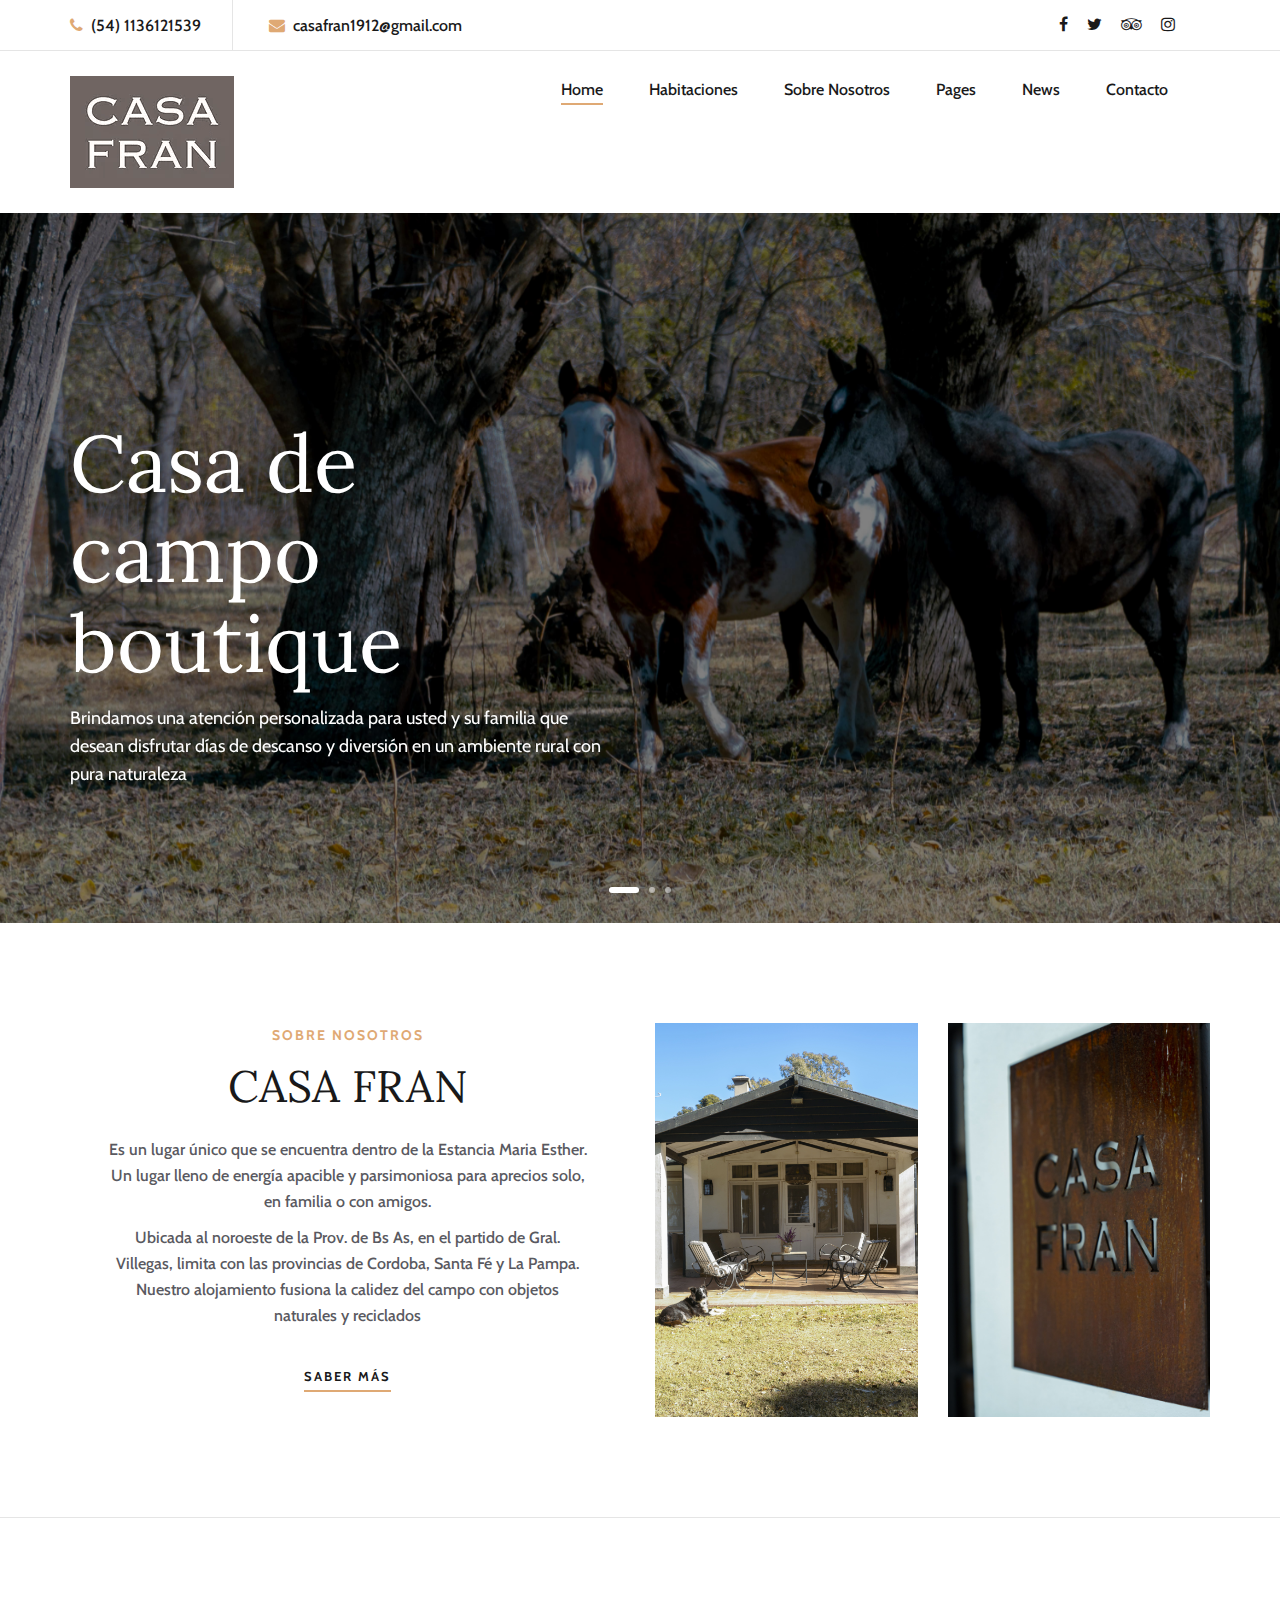
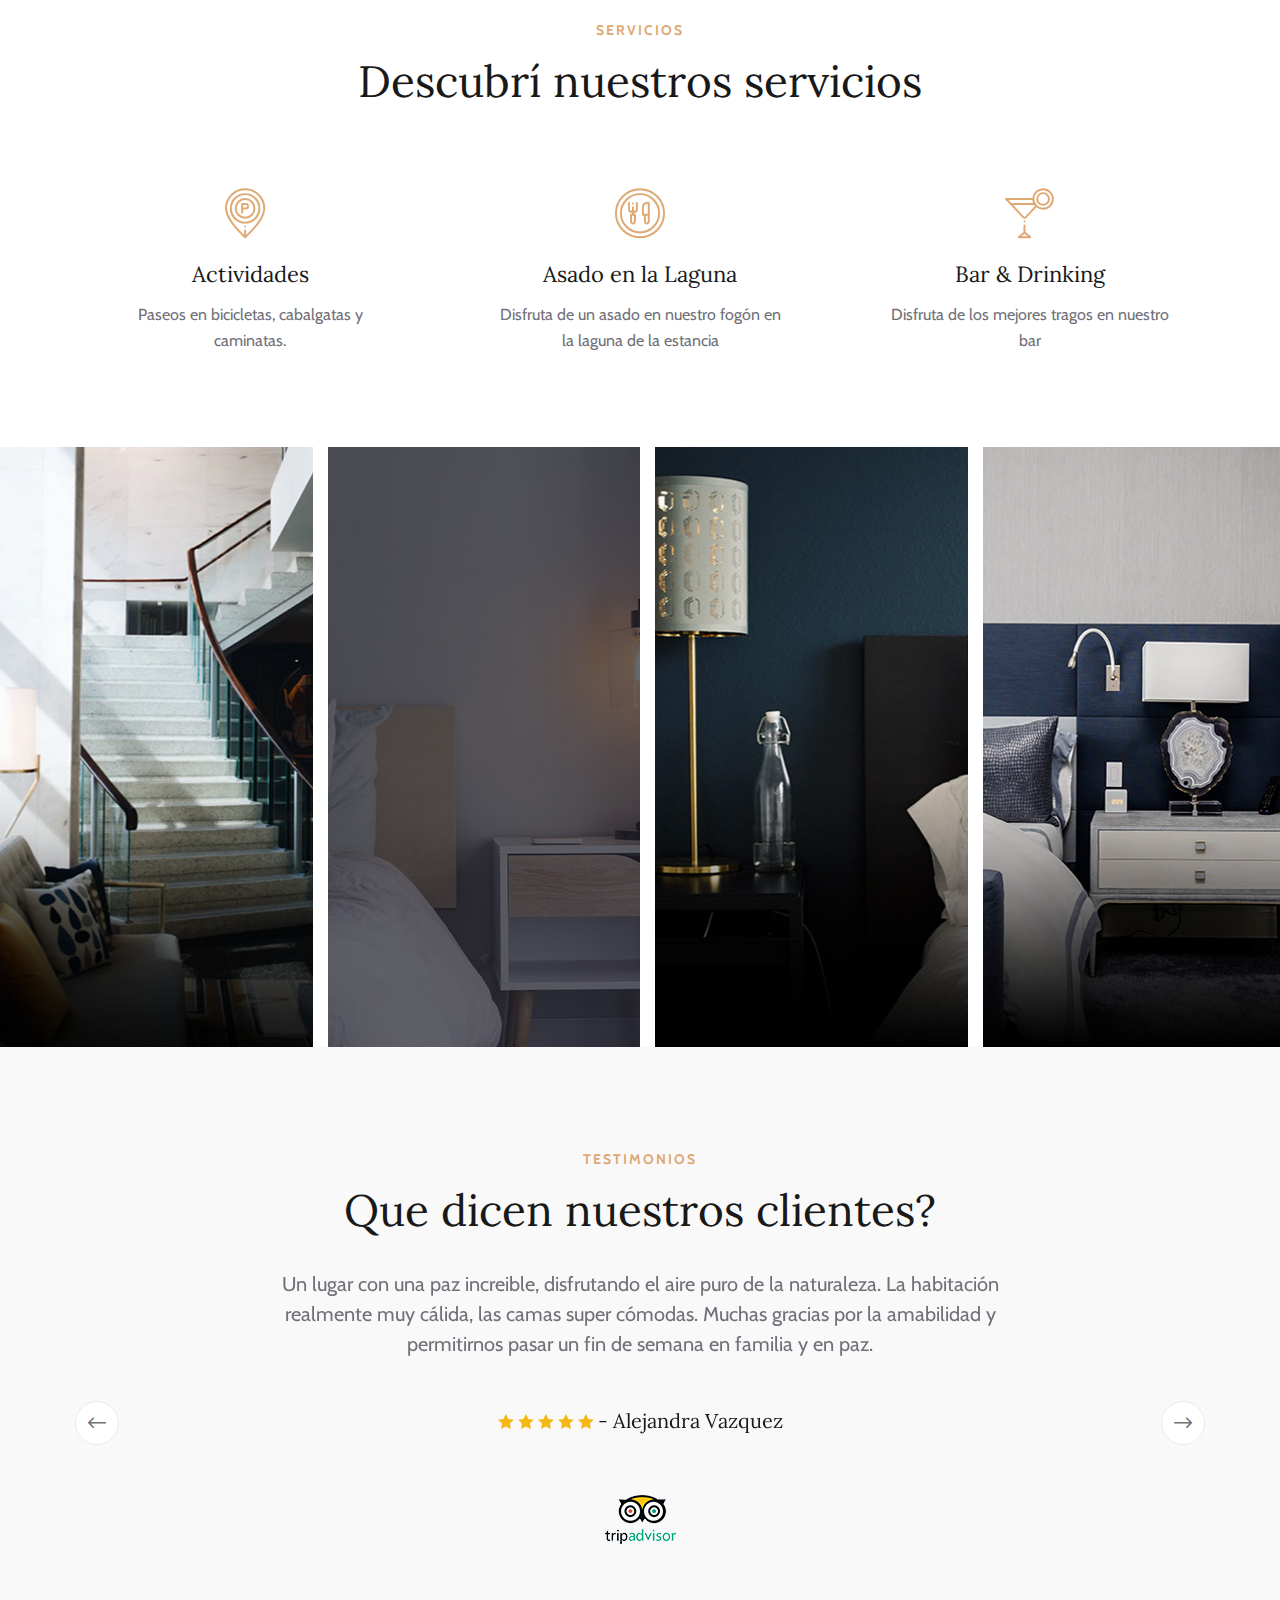
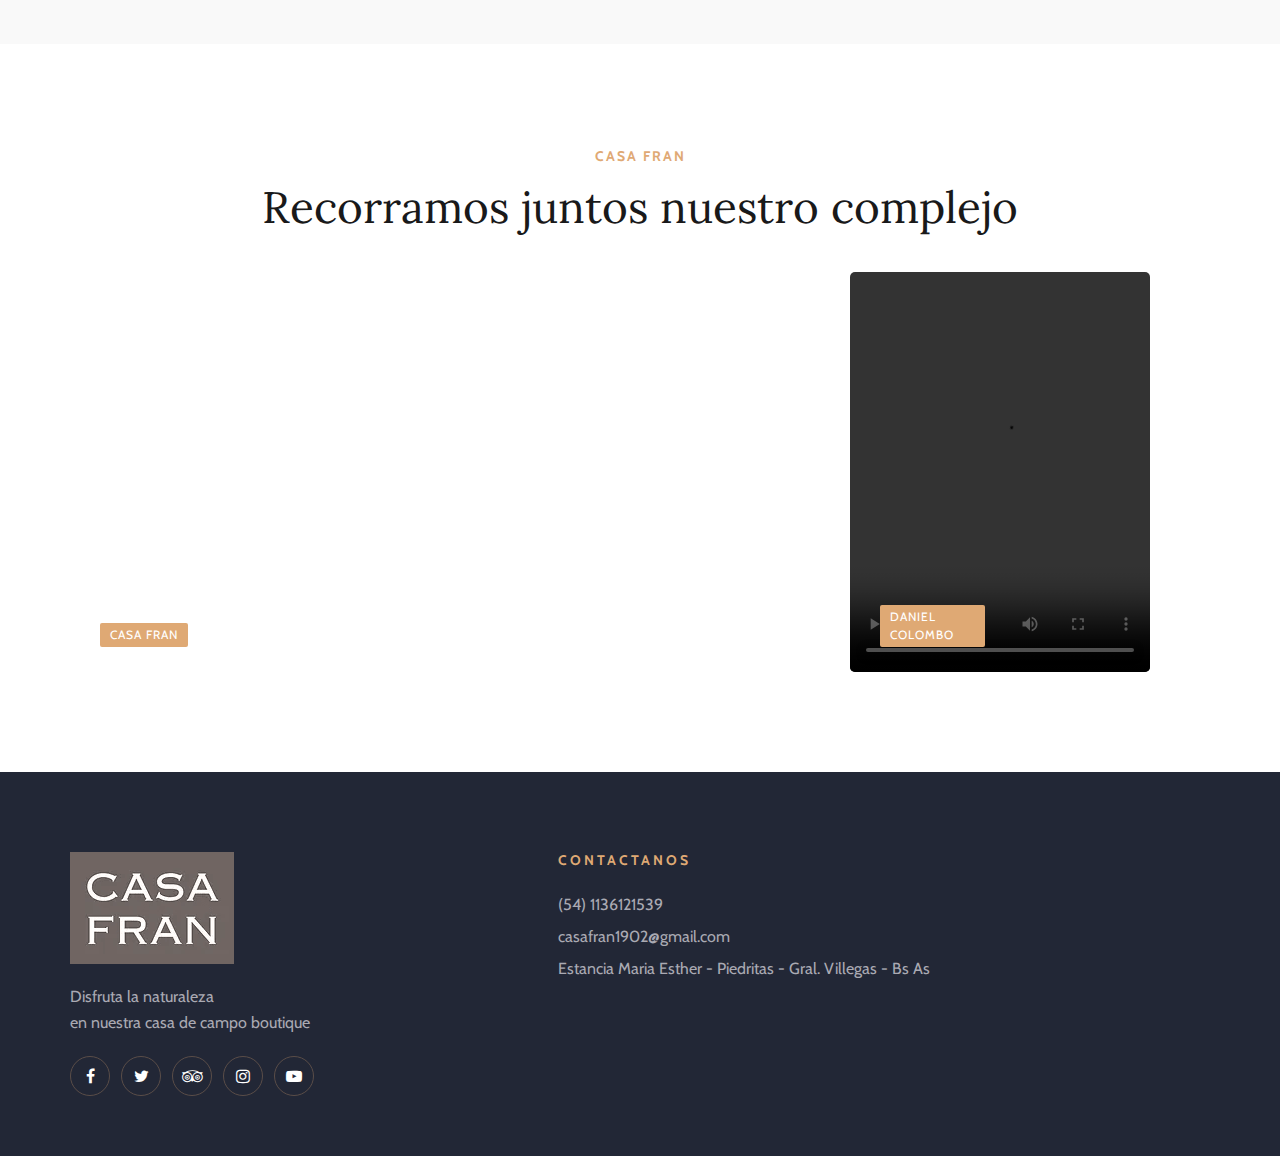
==== commit db739a74: "Cambios" ====
--- a/index.html
+++ b/index.html
@@ -47,8 +47,8 @@
         <nav class="mainmenu mobile-menu">
             <ul>
                 <li class="active"><a href="./index.html">Home</a></li>
-                <li><a href="./rooms.html">Rooms</a></li>
-                <li><a href="./about-us.html">About Us</a></li>
+                <li><a href="./rooms.html">Habitaciones</a></li>
+                <li><a href="./about-us.html">Sobre Nosotros</a></li>
                 <li><a href="./pages.html">Pages</a>
                     <ul class="dropdown">
                         <li><a href="./room-details.html">Room Details</a></li>
@@ -128,9 +128,6 @@
                                     <li><a href="./contact.html">Contacto</a></li>
                                 </ul>
                             </nav>
-                            <div class="nav-right search-switch">
-                                <i class="icon_search"></i>
-                            </div>
                         </div>
                     </div>
                 </div>
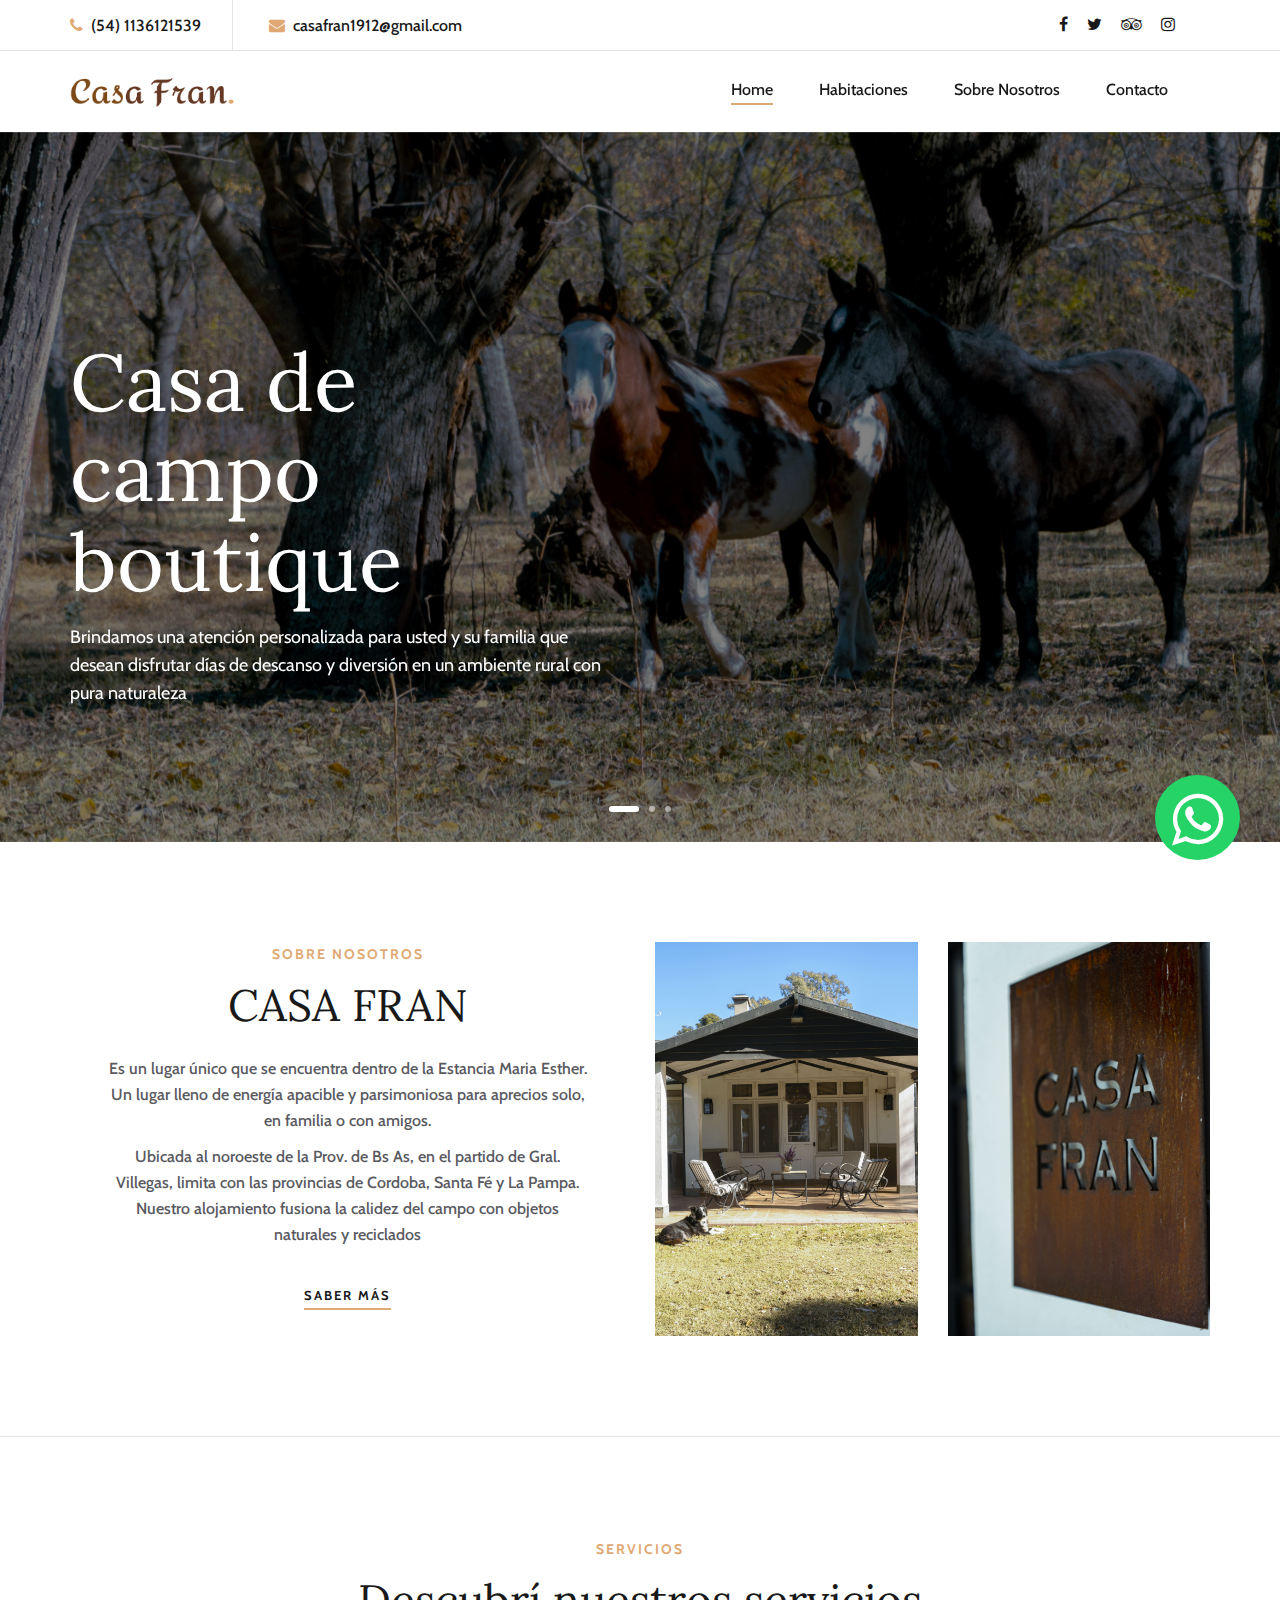
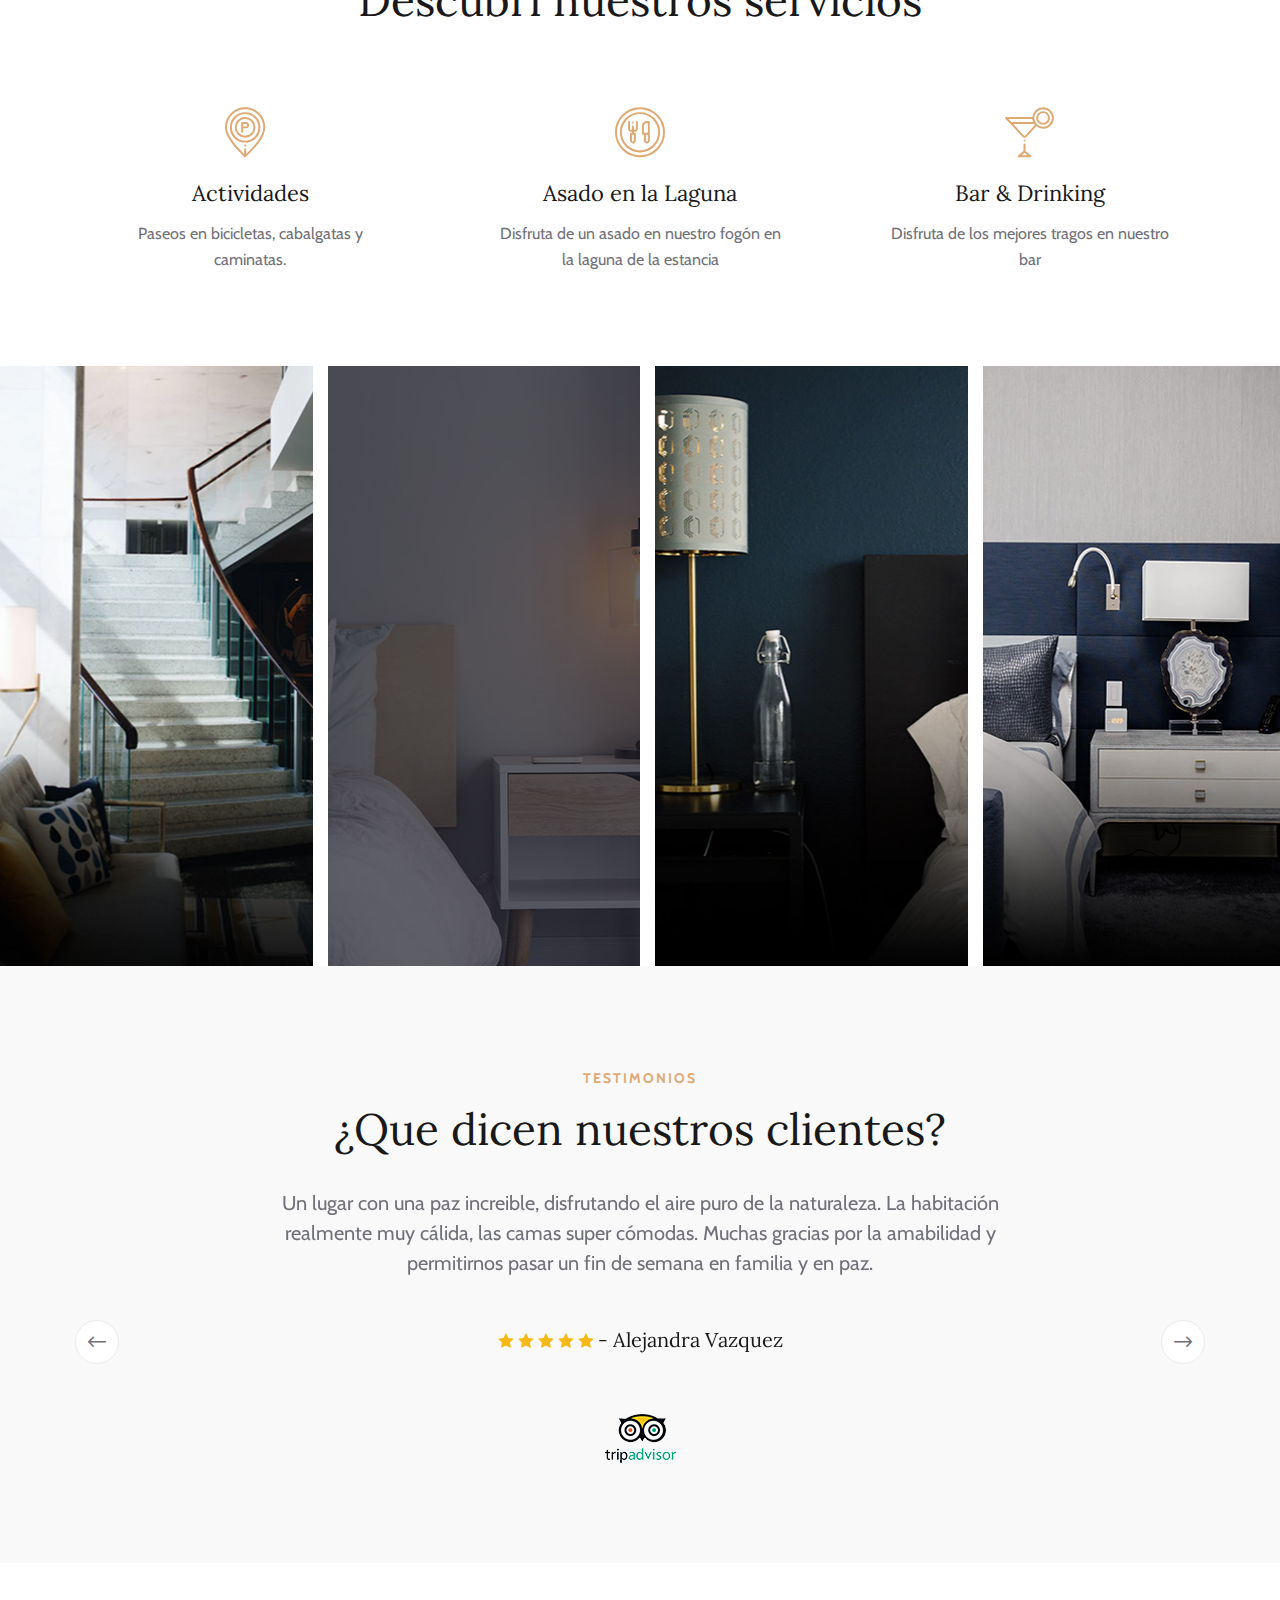
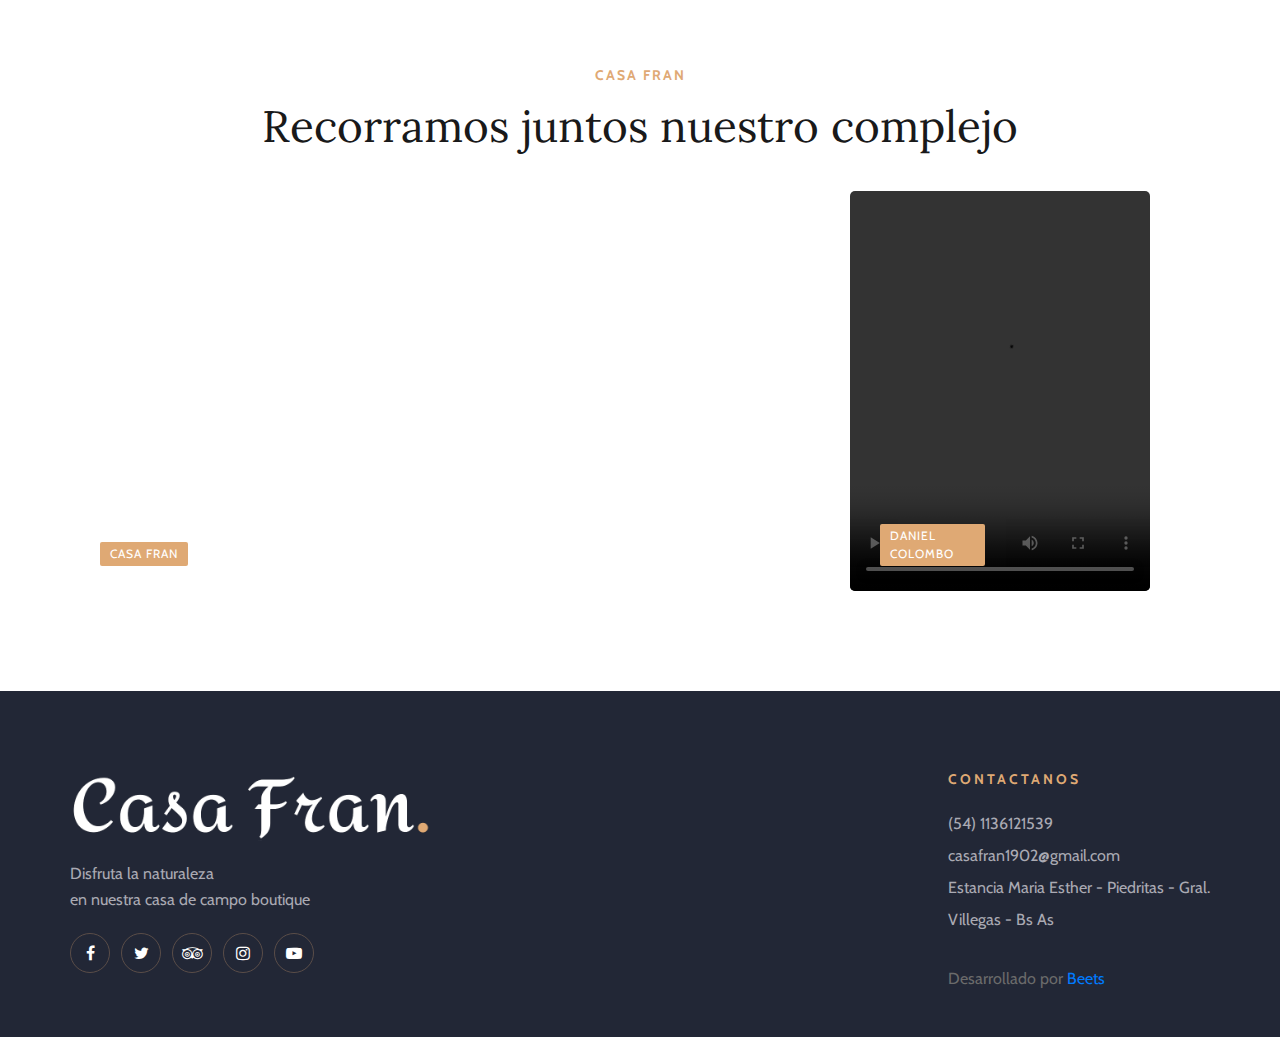
==== commit 82b4901f: "Ultimos cambios en la pagina" ====
--- a/index.html
+++ b/index.html
@@ -1,10 +1,10 @@
 <!DOCTYPE html>
-<html lang="zxx">
+<html lang="ES">
 
 <head>
     <meta charset="UTF-8">
-    <meta name="description" content="Sona Template">
-    <meta name="keywords" content="Sona, unica, creative, html">
+    <meta name="description" content="Casa Fran">
+    <meta name="keywords" content="Vacaciones,Casa de campo, Gral Villegas, Piedritas">
     <meta name="viewport" content="width=device-width, initial-scale=1.0">
     <meta http-equiv="X-UA-Compatible" content="ie=edge">
     <title>Casa Fran | Casa de Campo Boutique</title>
@@ -41,24 +41,12 @@
         <div class="canvas-close">
             <i class="icon_close"></i>
         </div>
-        <div class="search-icon  search-switch">
-            <i class="icon_search"></i>
-        </div>
         <nav class="mainmenu mobile-menu">
             <ul>
                 <li class="active"><a href="./index.html">Home</a></li>
-                <li><a href="./rooms.html">Habitaciones</a></li>
+                <li><a href="./room-details.html">Habitaciones</a></li>
                 <li><a href="./about-us.html">Sobre Nosotros</a></li>
-                <li><a href="./pages.html">Pages</a>
-                    <ul class="dropdown">
-                        <li><a href="./room-details.html">Room Details</a></li>
-                        <li><a href="#">Deluxe Room</a></li>
-                        <li><a href="#">Family Room</a></li>
-                        <li><a href="#">Premium Room</a></li>
-                    </ul>
-                </li>
-                <li><a href="./blog.html">News</a></li>
-                <li><a href="./contact.html">Contact</a></li>
+                <li><a href="./contact.html">Contacto</a></li>
             </ul>
         </nav>
         <div id="mobile-menu-wrap"></div>
@@ -69,7 +57,7 @@
             <a href="#"><i class="fa fa-instagram"></i></a>
         </div>
         <ul class="top-widget">
-            <li><i class="fa fa-phone"></i> (+54) 1136121539  </li>
+            <li><i class="fa fa-phone"></i> (+54) 1136121539 </li>
             <li><i class="fa fa-envelope"></i> casafran1912@gmail.com</li>
         </ul>
     </div>
@@ -105,7 +93,7 @@
                     <div class="col-lg-2">
                         <div class="logo">
                             <a href="./index.html">
-                                <img src="img/casa_fran_logo.png" alt="">
+                                <img class="alinearLogo" src="img/logo1.png" alt="">
                             </a>
                         </div>
                     </div>
@@ -114,17 +102,8 @@
                             <nav class="mainmenu">
                                 <ul>
                                     <li class="active"><a href="./index.html">Home</a></li>
-                                    <li><a href="./rooms.html">Habitaciones</a></li>
+                                    <li><a href="./room-details.html">Habitaciones</a></li>
                                     <li><a href="./about-us.html">Sobre Nosotros</a></li>
-                                    <li><a href="./pages.html">Pages</a>
-                                        <ul class="dropdown">
-                                            <li><a href="./room-details.html">Room Details</a></li>
-                                            <li><a href="./blog-details.html">Blog Details</a></li>
-                                            <li><a href="#">Family Room</a></li>
-                                            <li><a href="#">Premium Room</a></li>
-                                        </ul>
-                                    </li>
-                                    <li><a href="./blog.html">News</a></li>
                                     <li><a href="./contact.html">Contacto</a></li>
                                 </ul>
                             </nav>
@@ -171,7 +150,7 @@
                         Un lugar lleno de energía apacible y parsimoniosa para aprecios solo, en familia o con amigos.</p>
                         <p class="s-para">Ubicada al noroeste de la Prov. de Bs As, en el partido de Gral. Villegas, limita con las provincias de Cordoba, Santa Fé y La Pampa.<br>
                         Nuestro alojamiento fusiona la calidez del campo con objetos naturales y reciclados</p>
-                        <a href="#" class="primary-btn about-btn">Saber más</a>
+                        <a href="./about-us.html" class="primary-btn about-btn">Saber más</a>
                     </div>
                 </div>
                 <div class="col-lg-6">
@@ -267,7 +246,7 @@
                 <div class="col-lg-12">
                     <div class="section-title">
                         <span>Testimonios</span>
-                        <h2>Que dicen nuestros clientes?</h2>
+                        <h2>¿Que dicen nuestros clientes?</h2>
                     </div>
                 </div>
             </div>
@@ -361,7 +340,7 @@
                         <div class="ft-about">
                             <div class="logo">
                                 <a href="#">
-                                    <img src="img/casa_fran_logo.png" alt="">
+                                    <img src="img/logo1_footer1.png" alt="">
                                 </a>
                             </div>
                             <p>Disfruta la naturaleza<br /> en nuestra casa de campo boutique</p>
@@ -374,7 +353,10 @@
                             </div>
                         </div>
                     </div>
-                    <div class="col-lg-5 offset-lg-1">
+                    <div class="col-lg-3 offset-lg-1">
+                  
+                    </div>
+                    <div class="col-lg-3 offset-lg-1">
                         <div class="ft-contact">
                             <h6>Contactanos</h6>
                             <ul>
@@ -384,10 +366,15 @@
                                     ​</li>
                             </ul>
                         </div>
-                    </div>
-                </div>
-            </div>
-        </div>
+                        <div class="co-text">
+                            <p>
+                            Desarrollado por <a href="#" target="_blank">Beets</a>
+                        </p>
+                    </div>
+                </div>
+            </div>
+        </div>
+       
     </footer>
     <!-- Footer Section End -->
 
@@ -401,6 +388,8 @@
         </div>
     </div>
     <!-- Search model end -->
+
+	<a href="https://api.whatsapp.com/send?phone=5493388454435&text=Hola, les escribo por una una consulta sobre el alojamiento!" class="whatsapp" target="_blank"> <i class="fa  fa-whatsapp whatsapp-icon"></i></a>
 
     <!-- Js Plugins -->
     <script src="js/jquery-3.3.1.min.js"></script>
--- a/css/style.css
+++ b/css/style.css
@@ -70,6 +70,11 @@
 	line-height: 26px;
 	margin: 0 0 15px 0;
 }
+
+.alinearLogo{
+	padding: 20px 0;
+}
+
 img {
 	max-width: 100%;
 }
@@ -387,11 +392,13 @@
 	z-index: 9;
 }
 .menu-item .logo {
-	padding: 25px 0;
+	padding: 5px 0;
 }
 .menu-item .logo a {
 	display: inline-block;
 }
+
+
 .menu-item .nav-menu {
 	text-align: right;
 }
@@ -2008,13 +2015,14 @@
 	}
 	.canvas-open {
 		position: absolute;
+		background-color: #000;
 		right: 40px;
 		top: 25px;
-		font-size: 22px;
-		width: 30px;
-		height: 30px;
-		color: #19191a;
-		border: 1px solid #19191a;
+		font-size: 40px;
+		width: 40px;
+		height: 40px;
+		color: white;
+		border: 1px solid white;
 		border-radius: 2px;
 		line-height: 33px;
 		text-align: center;
@@ -2297,6 +2305,11 @@
 /* Small Mobile: 320px */
 
 @media only screen and (max-width: 479px) {
+
+	.alinearLogo{
+		display: none;
+
+	}
 	.footer-section .copyright-option ul li {
 		margin-bottom: 5px;
 	}
@@ -2313,29 +2326,31 @@
 	.rd-reviews .review-item .ri-text, .blog-details-text .comment-option .single-comment-item.second-comment .sc-text, .blog-details-text .comment-option .single-comment-item.first-comment .sc-text {
 		padding-left: 0;
 	}
-	.blog-details-text .comment-option .single-comment-item.reply-comment {
-		padding-left: 30px;
-	}
 	.rd-reviews .review-item .ri-text:before, .blog-details-text .comment-option .single-comment-item.first-comment .sc-text:before, .blog-details-text .comment-option .single-comment-item.second-comment .sc-text:before {
 		display: none;
 	}
-	.blog-details-hero {
-		padding-top: 70px;
-	}
-	.blog-details-text .bd-pic .bp-item {
-		width: 100%;
-		float: none;
-		margin-right: 0;
-		margin-bottom: 10px;
-	}
-	.blog-details-text .tag-share .tags a {
-		margin-bottom: 6px;
-	}
-	.blog-details-text .comment-option .single-comment-item .sc-text a {
-		margin-bottom: 10px;
-	}
+	
 
 	.video{
 		display:none;
 	}
-}+}
+
+
+.whatsapp {
+	position:fixed;
+	width:85px;
+	height:85px;
+	bottom:40px;
+	right:40px;
+	background-color:#25d366;
+	color:#FFF;
+	border-radius:50px;
+	text-align:center;
+	font-size:60px;
+	z-index:100;
+  }
+  
+  .whatsapp-icon {
+	margin-top:13px;
+  }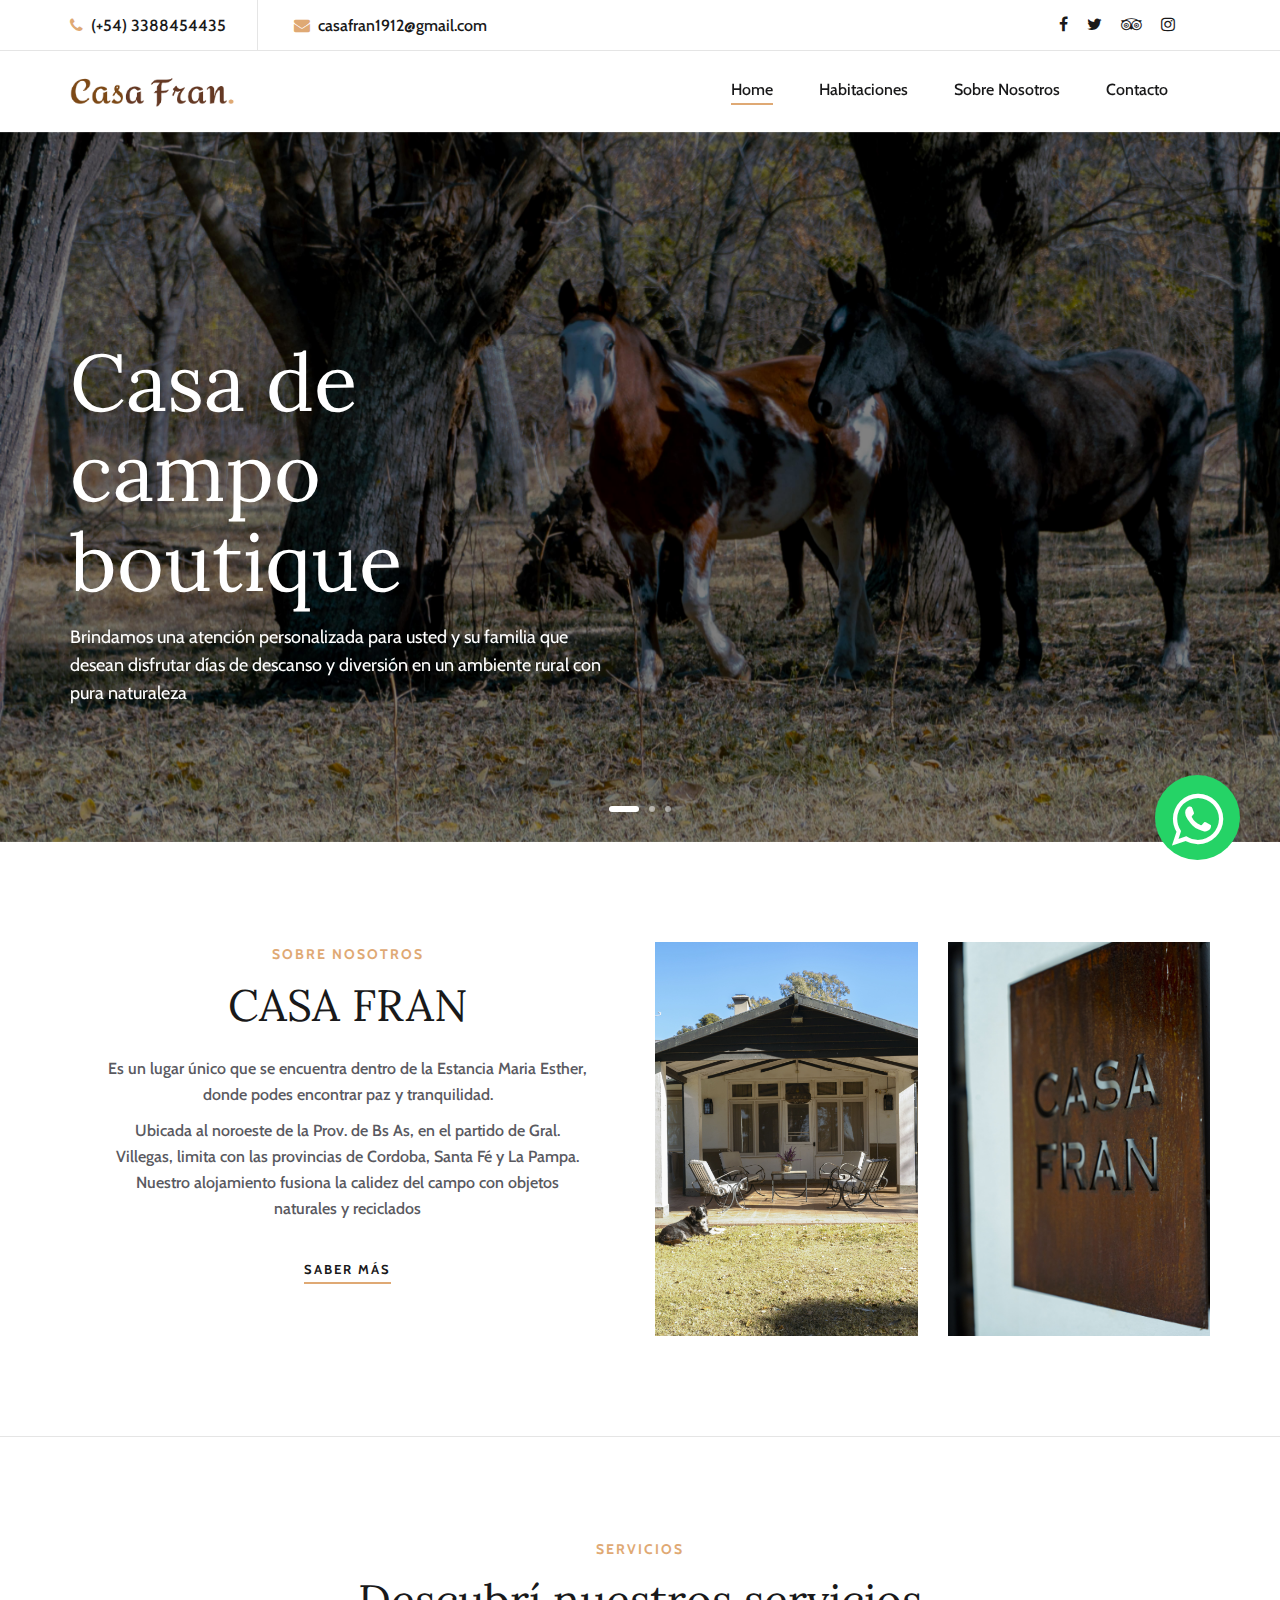
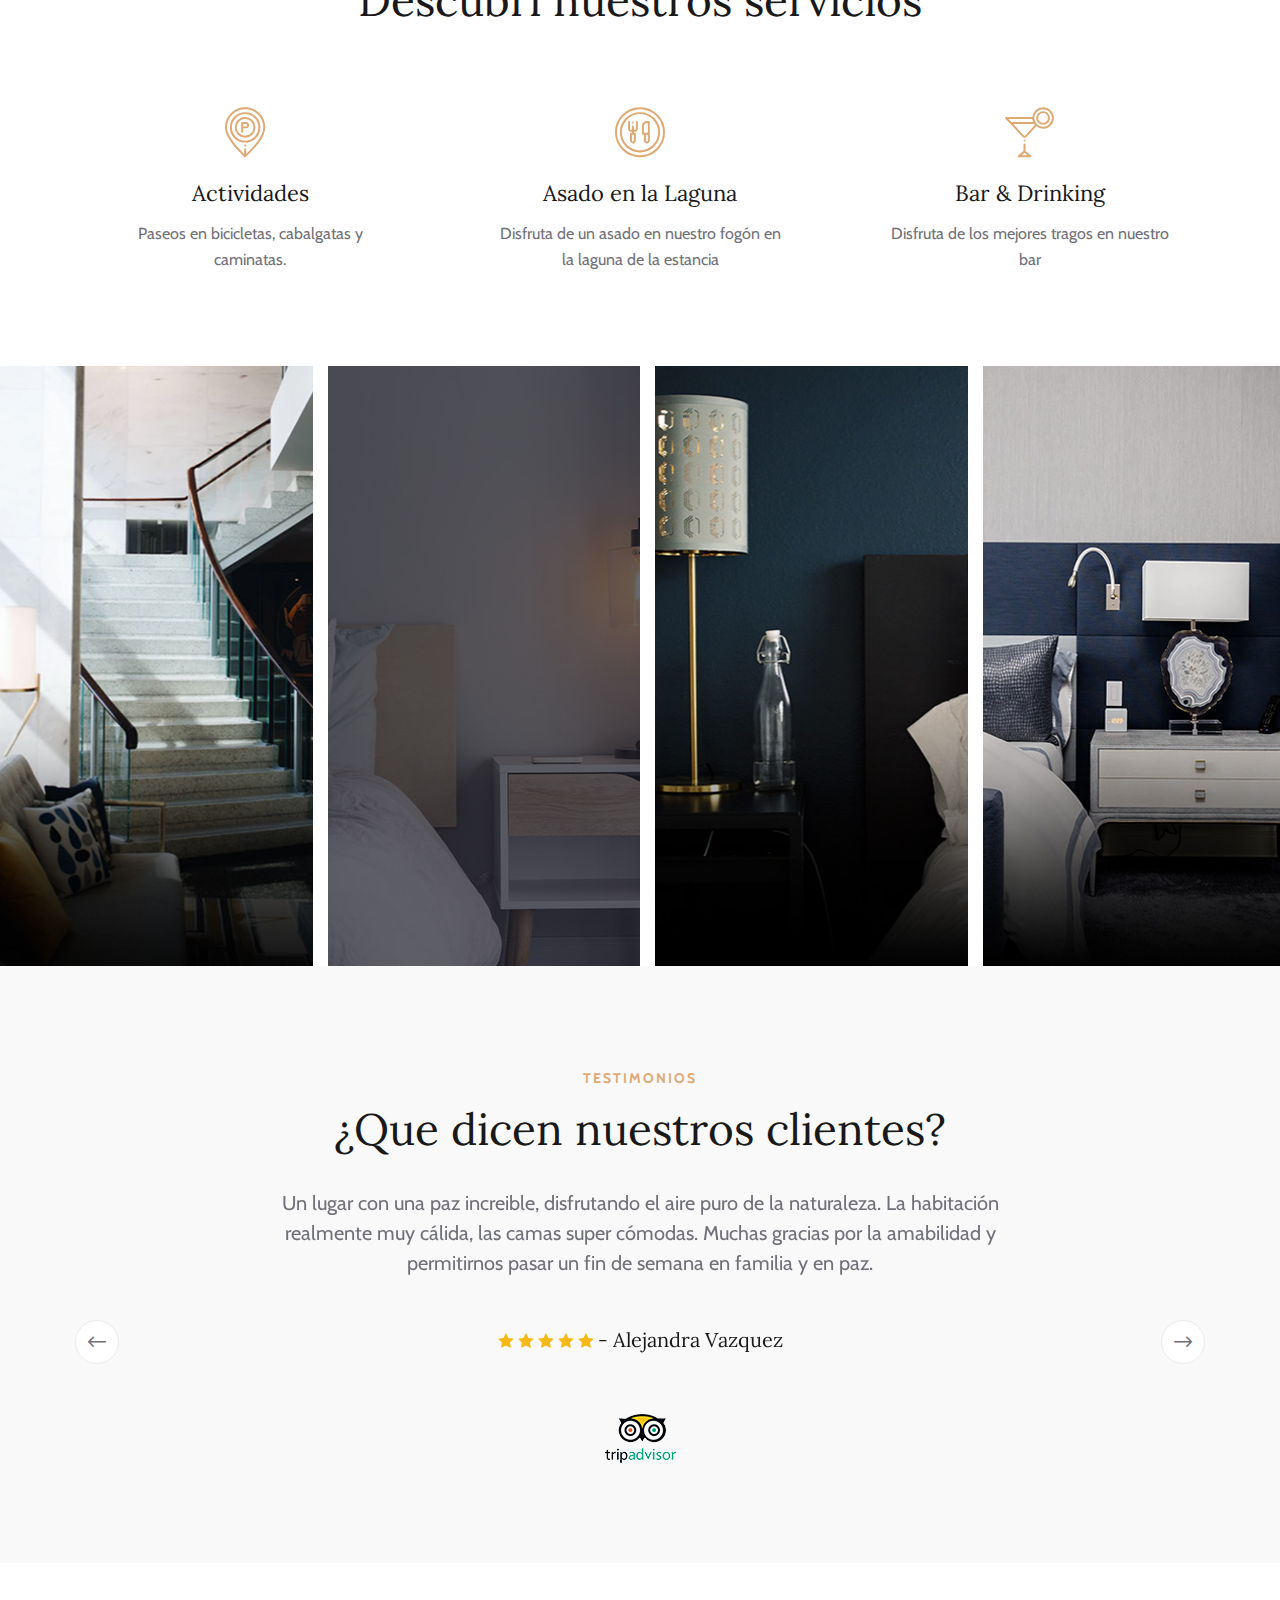
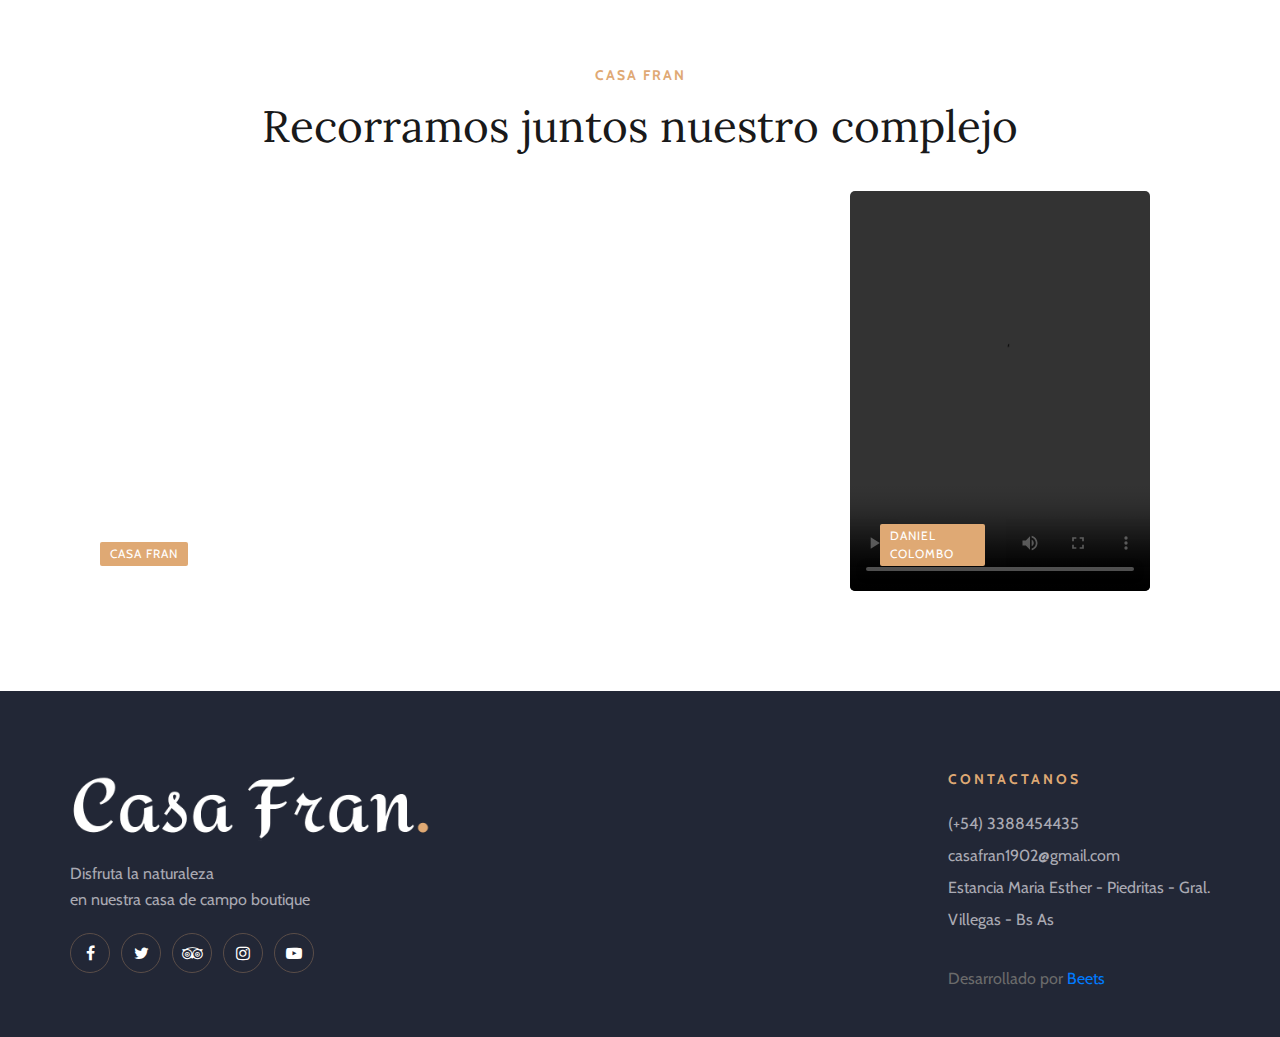
==== commit 0cf4ab09: "Cambios solicitados por el cliente" ====
--- a/index.html
+++ b/index.html
@@ -57,7 +57,7 @@
             <a href="#"><i class="fa fa-instagram"></i></a>
         </div>
         <ul class="top-widget">
-            <li><i class="fa fa-phone"></i> (+54) 1136121539 </li>
+            <li><i class="fa fa-phone"></i> (+54) 3388454435 </li>
             <li><i class="fa fa-envelope"></i> casafran1912@gmail.com</li>
         </ul>
     </div>
@@ -70,7 +70,7 @@
                 <div class="row">
                     <div class="col-lg-6">
                         <ul class="tn-left">
-                            <li><i class="fa fa-phone"></i> (54) 1136121539</li>
+                            <li><i class="fa fa-phone"></i> (+54) 3388454435</li>
                             <li><i class="fa fa-envelope"></i> casafran1912@gmail.com</li>
                         </ul>
                     </div>
@@ -146,8 +146,9 @@
                             <span>Sobre Nosotros</span>
                             <h2>CASA FRAN</h2>
                         </div>
-                        <p class="f-para">Es un lugar único que se encuentra dentro de la Estancia Maria Esther.<br>
-                        Un lugar lleno de energía apacible y parsimoniosa para aprecios solo, en familia o con amigos.</p>
+                        <p class="f-para">Es un lugar único que se encuentra dentro de la Estancia Maria Esther, donde podes
+                            encontrar paz y tranquilidad.
+                        </p>
                         <p class="s-para">Ubicada al noroeste de la Prov. de Bs As, en el partido de Gral. Villegas, limita con las provincias de Cordoba, Santa Fé y La Pampa.<br>
                         Nuestro alojamiento fusiona la calidez del campo con objetos naturales y reciclados</p>
                         <a href="./about-us.html" class="primary-btn about-btn">Saber más</a>
@@ -360,7 +361,7 @@
                         <div class="ft-contact">
                             <h6>Contactanos</h6>
                             <ul>
-                                <li>(54) 1136121539</li>
+                                <li>(+54) 3388454435</li>
                                 <li>casafran1902@gmail.com</li>
                                 <li>Estancia Maria Esther - Piedritas - Gral. Villegas - Bs As                                    
                                     ​</li>
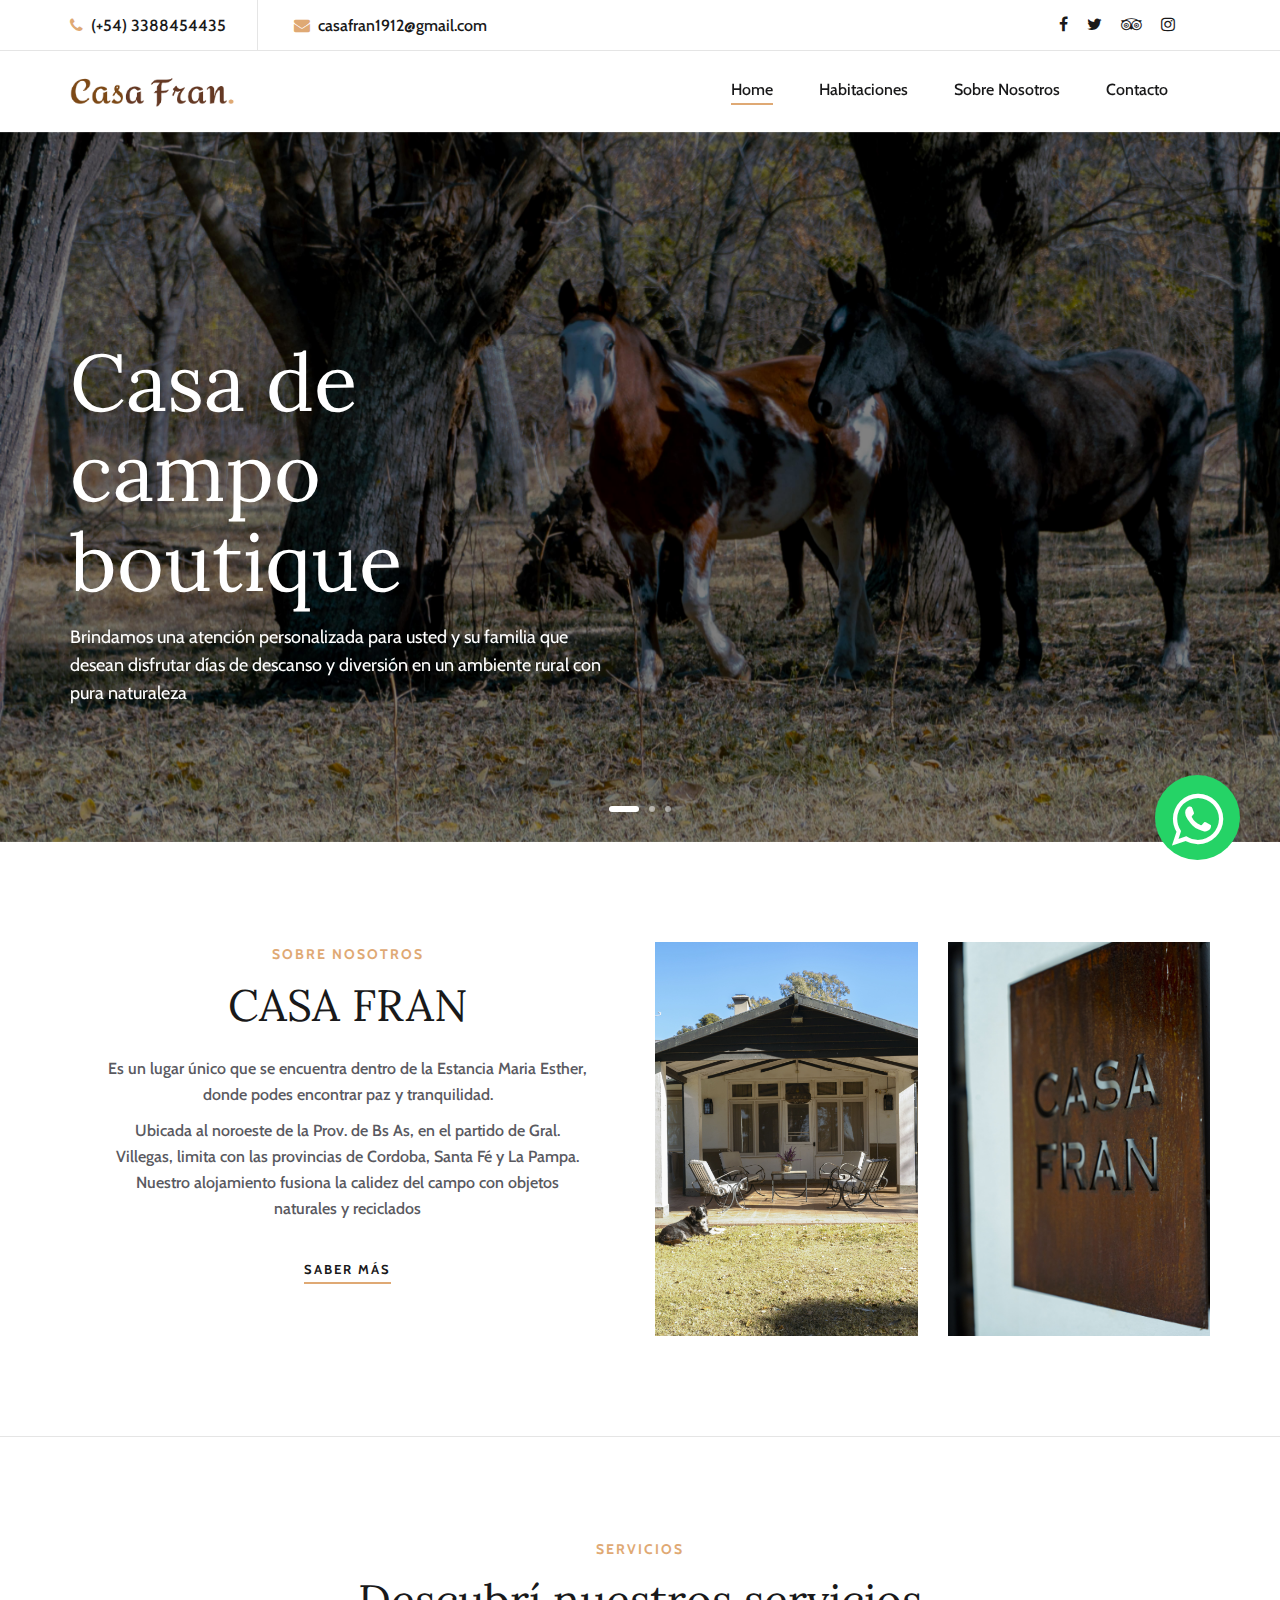
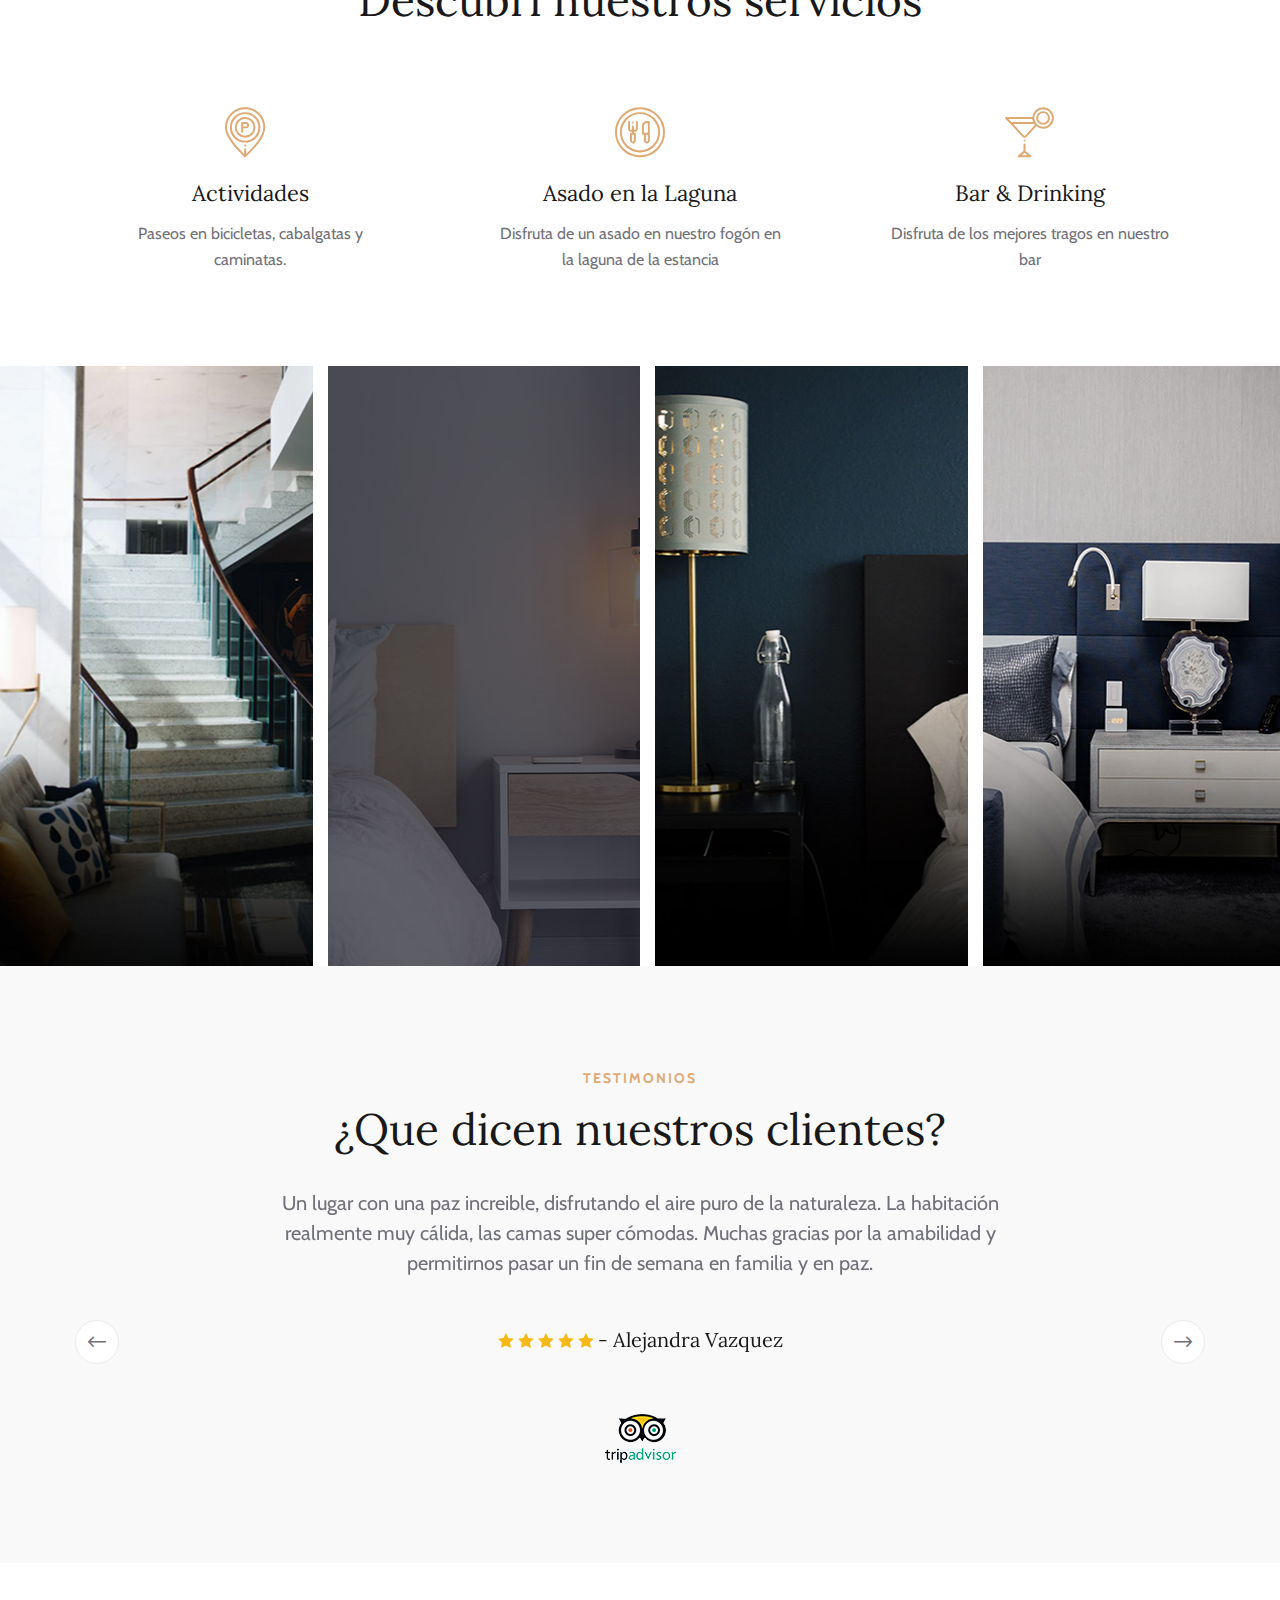
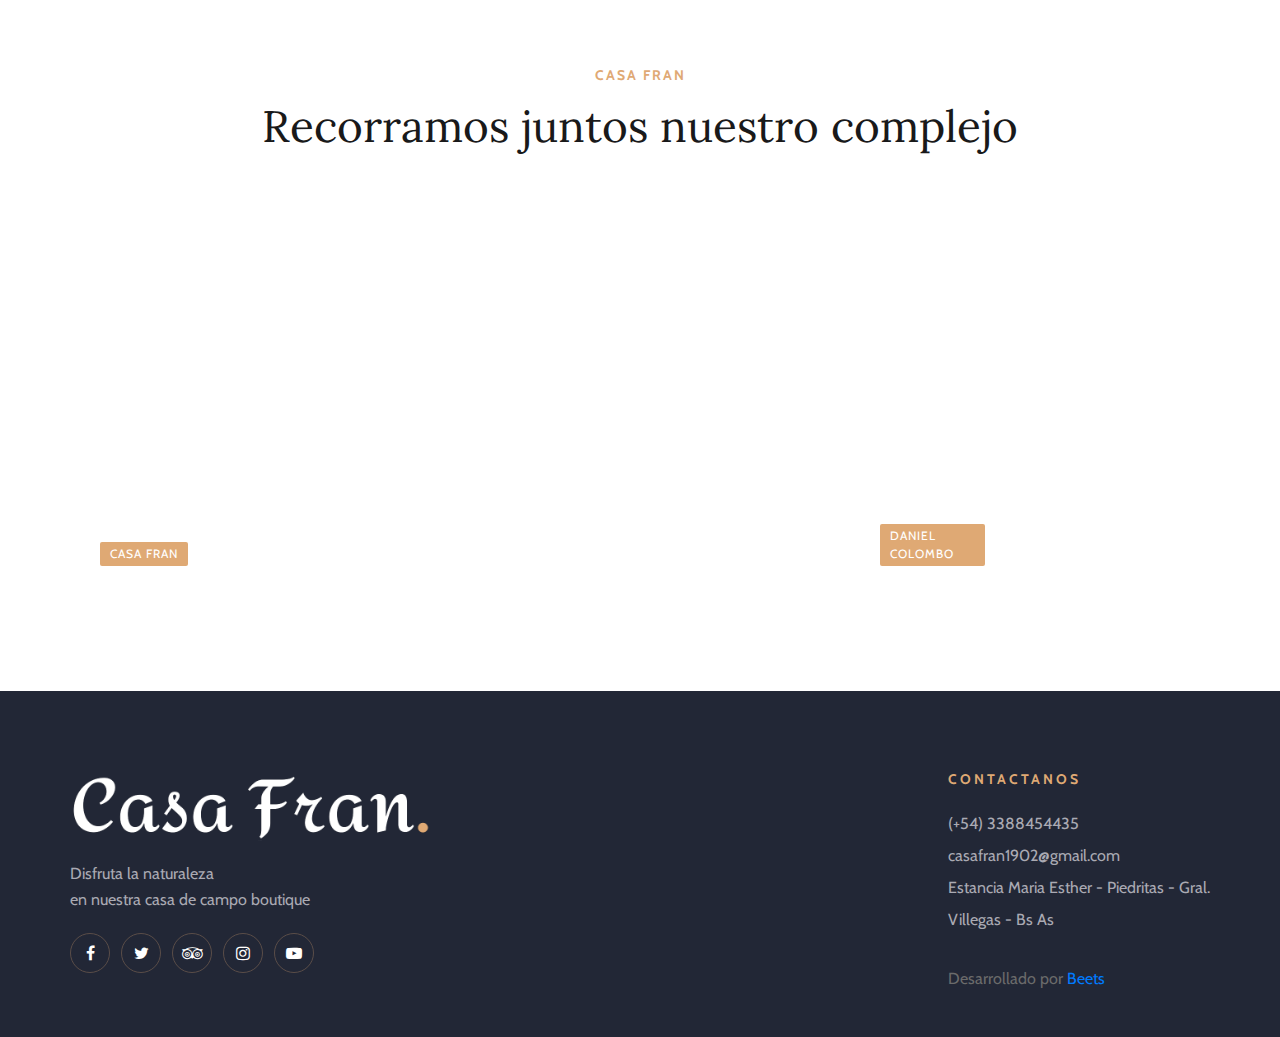
==== commit d9151b7d: "Incorporación de videos de lugar" ====
--- a/index.html
+++ b/index.html
@@ -309,9 +309,7 @@
             <div class="row video">
                 <div class="col-lg-8">
                     <div class="blog-item small-size set-bg" data-setbg="img/blog/blog-wide.mp4">
-                        <video class="blog-item small-size set-bg video" src="img/blog/blog-wide.MP4" autoplay>
-                            
-                        </video>
+                        <iframe width="560" height="315" src="https://www.youtube.com/embed/lIizYiLWoZc?si=zX3HpDEFb3zrvKTe&amp;controls=0" title="YouTube video player" frameborder="0" allow="accelerometer; autoplay; clipboard-write; encrypted-media; gyroscope; picture-in-picture; web-share" allowfullscreen></iframe>
                         <div class="bi-text">
                             <span class="b-tag">CASA FRAN</span>
                         </div>
@@ -319,8 +317,7 @@
                 </div>
                 <div class="col-lg-2">
                     <div class="blog-item small-size set-bg">
-                        <video class="blog-item small-size set-bg video" src="img/blog/casa_fran.mp4" autoplay controls>
-                        </video>
+                            <iframe  class="blog-item small-size set-bg video"  width="560" height="315" src="https://www.youtube.com/embed/37RVPvPKERA?si=NLXOjO5vqG07STBf" title="YouTube video player" frameborder="0" allow="accelerometer; autoplay; clipboard-write; encrypted-media; gyroscope; picture-in-picture; web-share" allowfullscreen></iframe>
                         <div class="bi-text">
                             <span class="b-tag">DANIEL COLOMBO</span>
                           
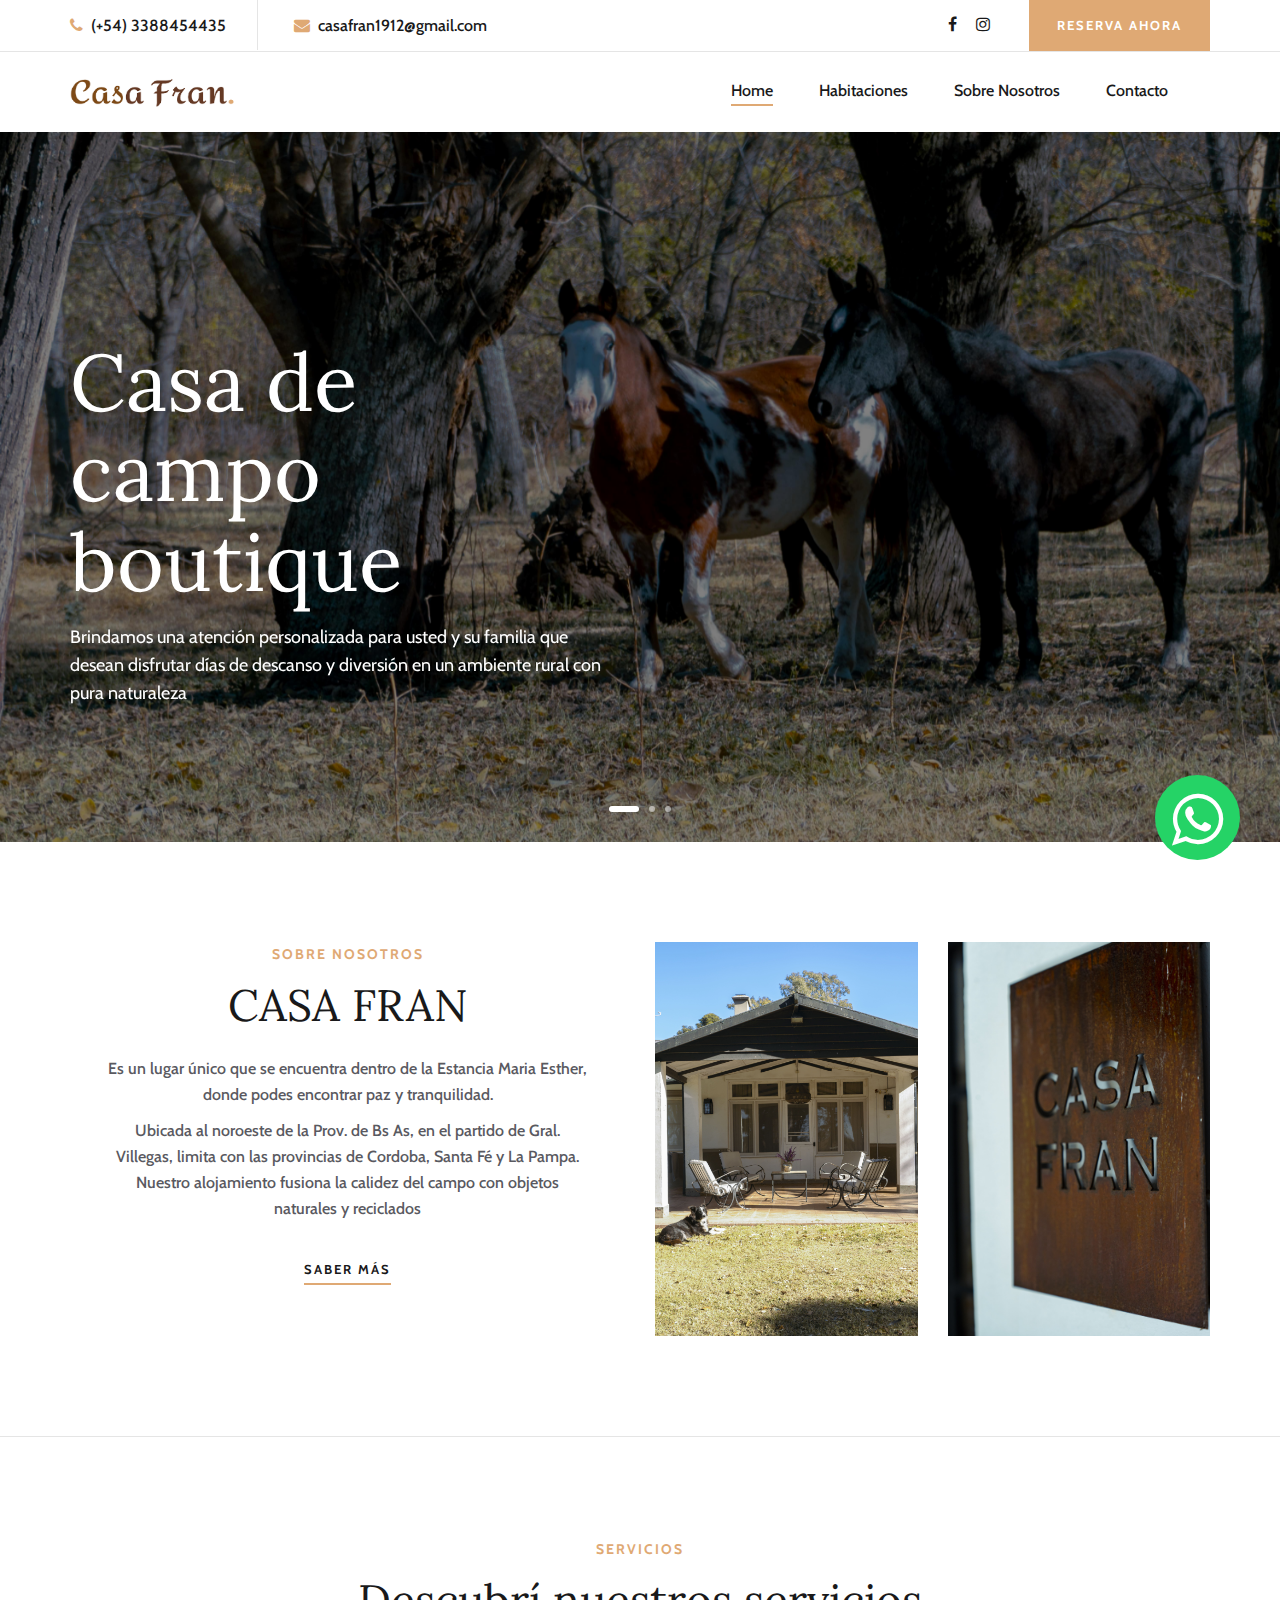
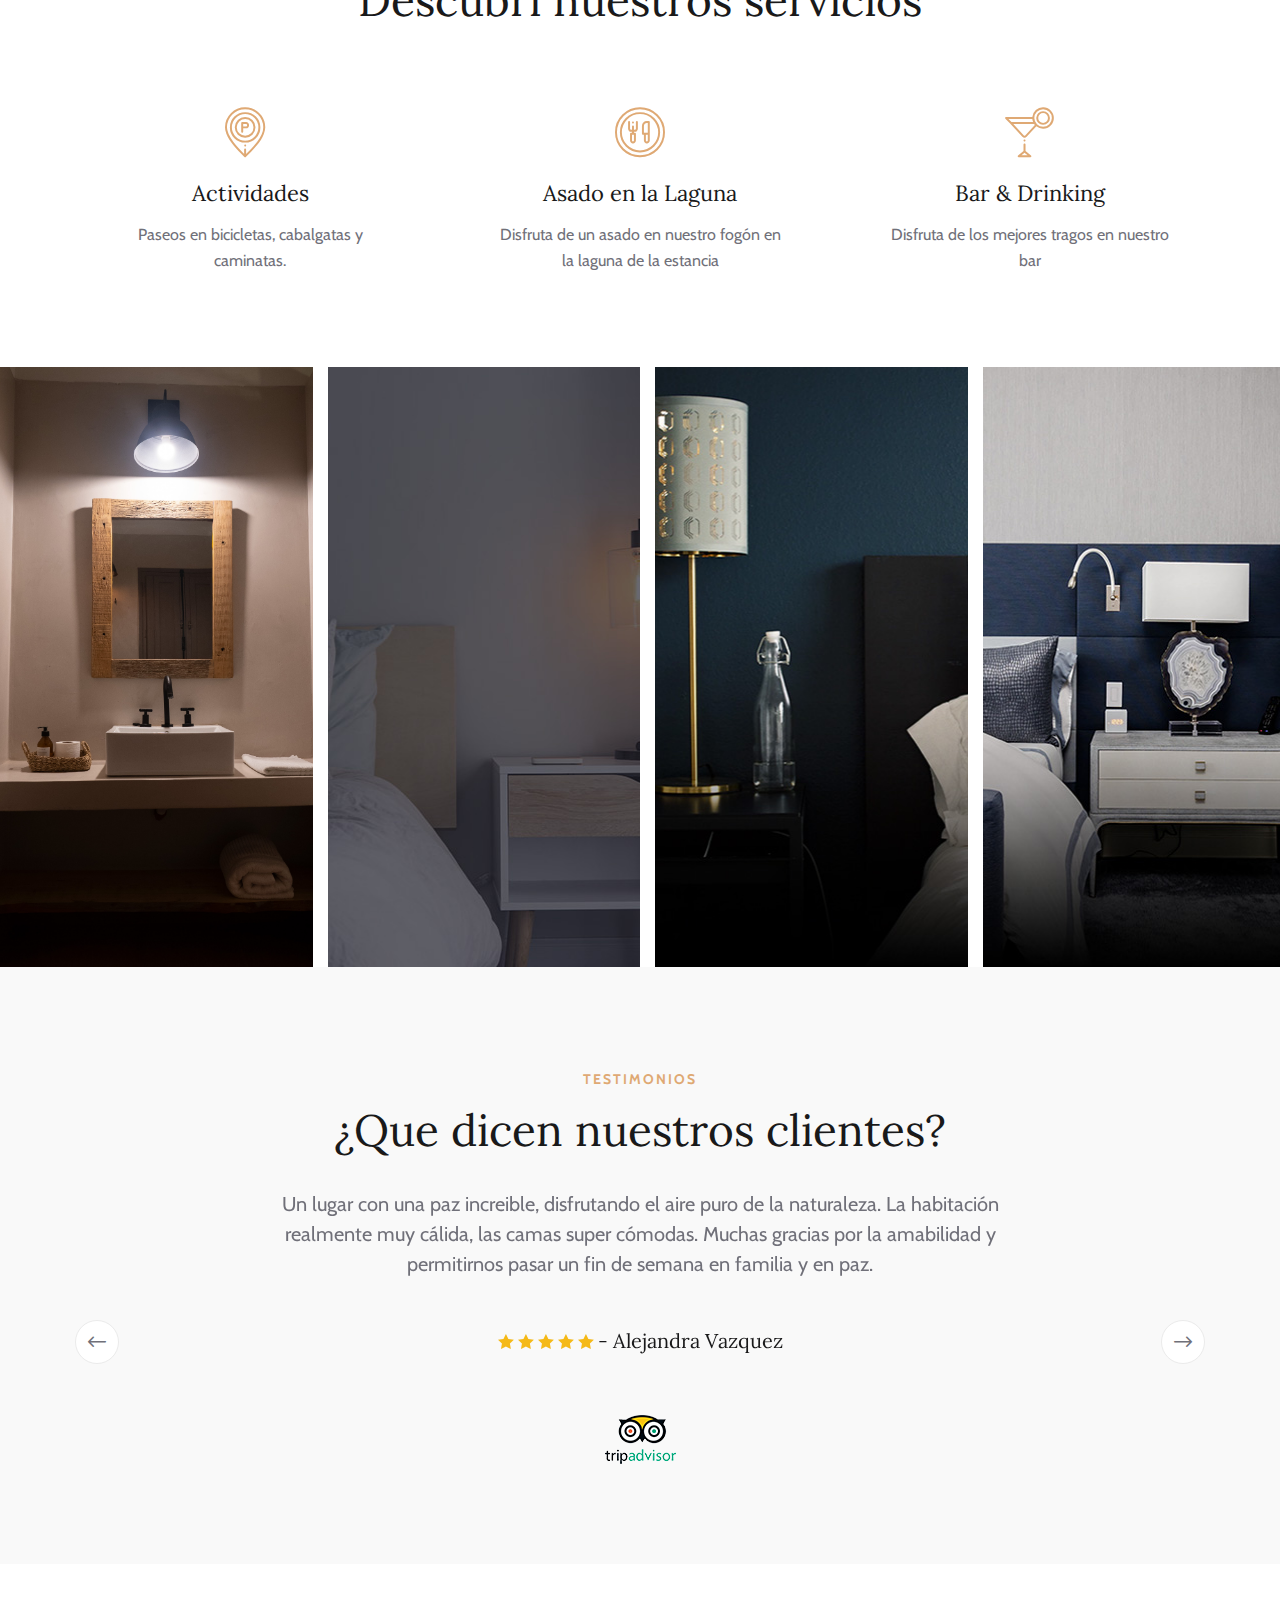
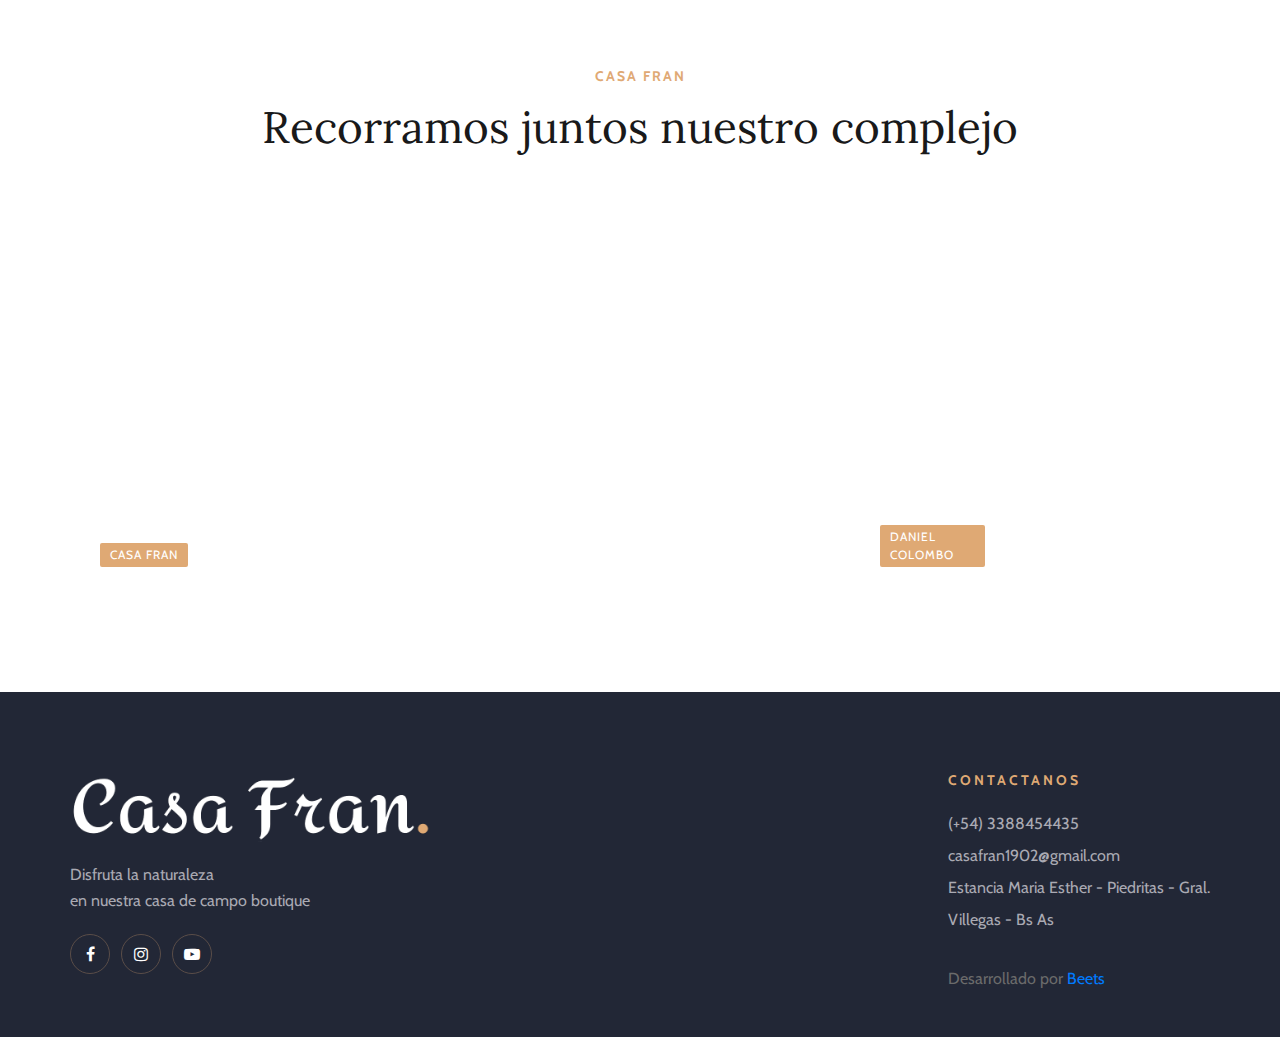
==== commit 757a87be: "Imagenes comprimidas, inserción de links a redes sociales y botón de Booking" ====
--- a/index.html
+++ b/index.html
@@ -41,6 +41,9 @@
         <div class="canvas-close">
             <i class="icon_close"></i>
         </div>
+        <div class="header-configure-area">
+            <a href="https://www.booking.com/hotel/ar/casa-fran-general-villegas.ca.html" target="_blank" class="bk-btn">Reserva Ahora</a>
+        </div>
         <nav class="mainmenu mobile-menu">
             <ul>
                 <li class="active"><a href="./index.html">Home</a></li>
@@ -52,9 +55,7 @@
         <div id="mobile-menu-wrap"></div>
         <div class="top-social">
             <a href="#"><i class="fa fa-facebook"></i></a>
-            <a href="#"><i class="fa fa-twitter"></i></a>
-            <a href="#"><i class="fa fa-tripadvisor"></i></a>
-            <a href="#"><i class="fa fa-instagram"></i></a>
+            <a href="https://instagram.com/casafran.ok?igshid=MWZjMTM2ODFkZg=="><i class="fa fa-instagram"></i></a>
         </div>
         <ul class="top-widget">
             <li><i class="fa fa-phone"></i> (+54) 3388454435 </li>
@@ -78,10 +79,9 @@
                         <div class="tn-right">
                             <div class="top-social">
                                 <a href="#"><i class="fa fa-facebook"></i></a>
-                                <a href="#"><i class="fa fa-twitter"></i></a>
-                                <a href="#"><i class="fa fa-tripadvisor"></i></a>
-                                <a href="#"><i class="fa fa-instagram"></i></a>
-                            </div>
+                                <a href="https://instagram.com/casafran.ok?igshid=MWZjMTM2ODFkZg=="><i class="fa fa-instagram"></i></a>
+                            </div>
+                            <a href="https://www.booking.com/hotel/ar/casa-fran-general-villegas.ca.html"  target="_blank"  class="bk-btn">Reserva Ahora</a>
                         </div>
                     </div>
                 </div>
@@ -344,10 +344,8 @@
                             <p>Disfruta la naturaleza<br /> en nuestra casa de campo boutique</p>
                             <div class="fa-social">
                                 <a href="#"><i class="fa fa-facebook"></i></a>
-                                <a href="#"><i class="fa fa-twitter"></i></a>
-                                <a href="#"><i class="fa fa-tripadvisor"></i></a>
-                                <a href="#"><i class="fa fa-instagram"></i></a>
-                                <a href="#"><i class="fa fa-youtube-play"></i></a>
+                                <a href="https://instagram.com/casafran.ok?igshid=MWZjMTM2ODFkZg=="><i class="fa fa-instagram"></i></a>
+                                <a href="https://www.youtube.com/@CasaFran"><i class="fa fa-youtube-play"></i></a>
                             </div>
                         </div>
                     </div>
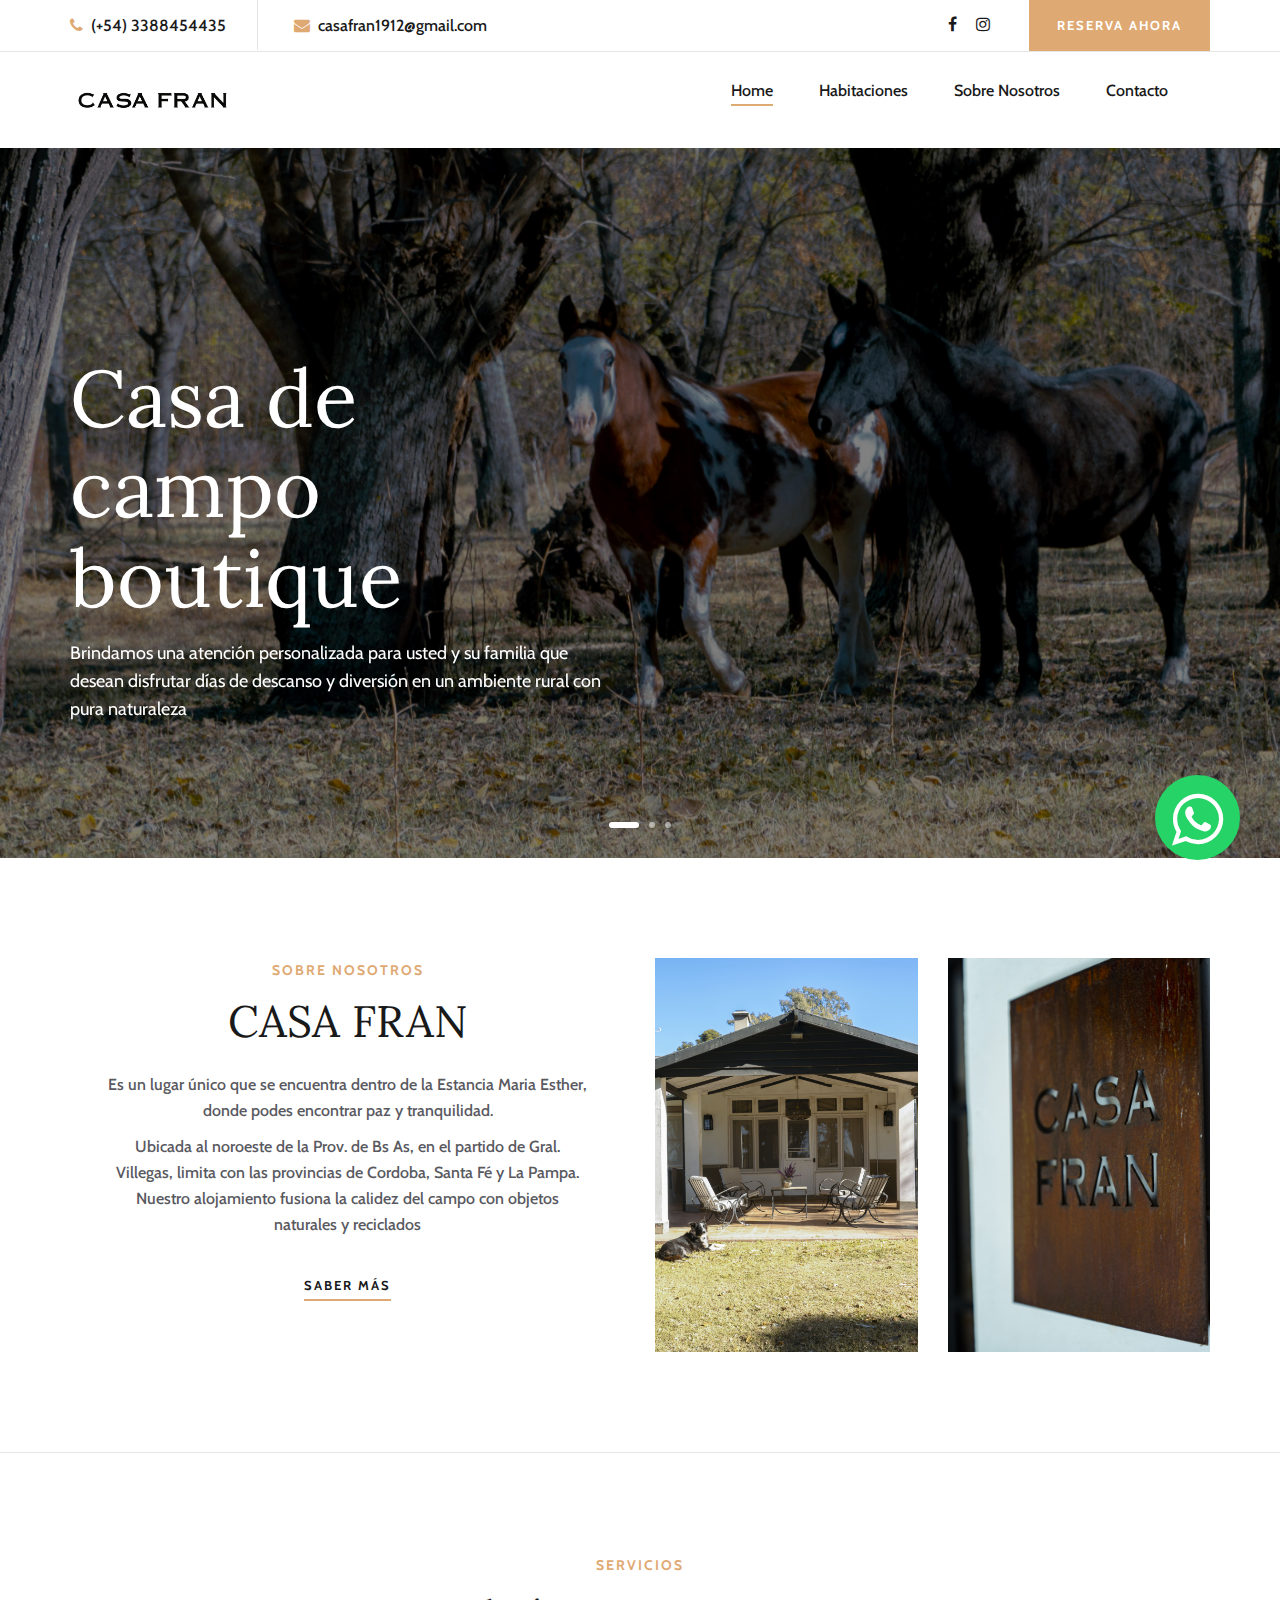
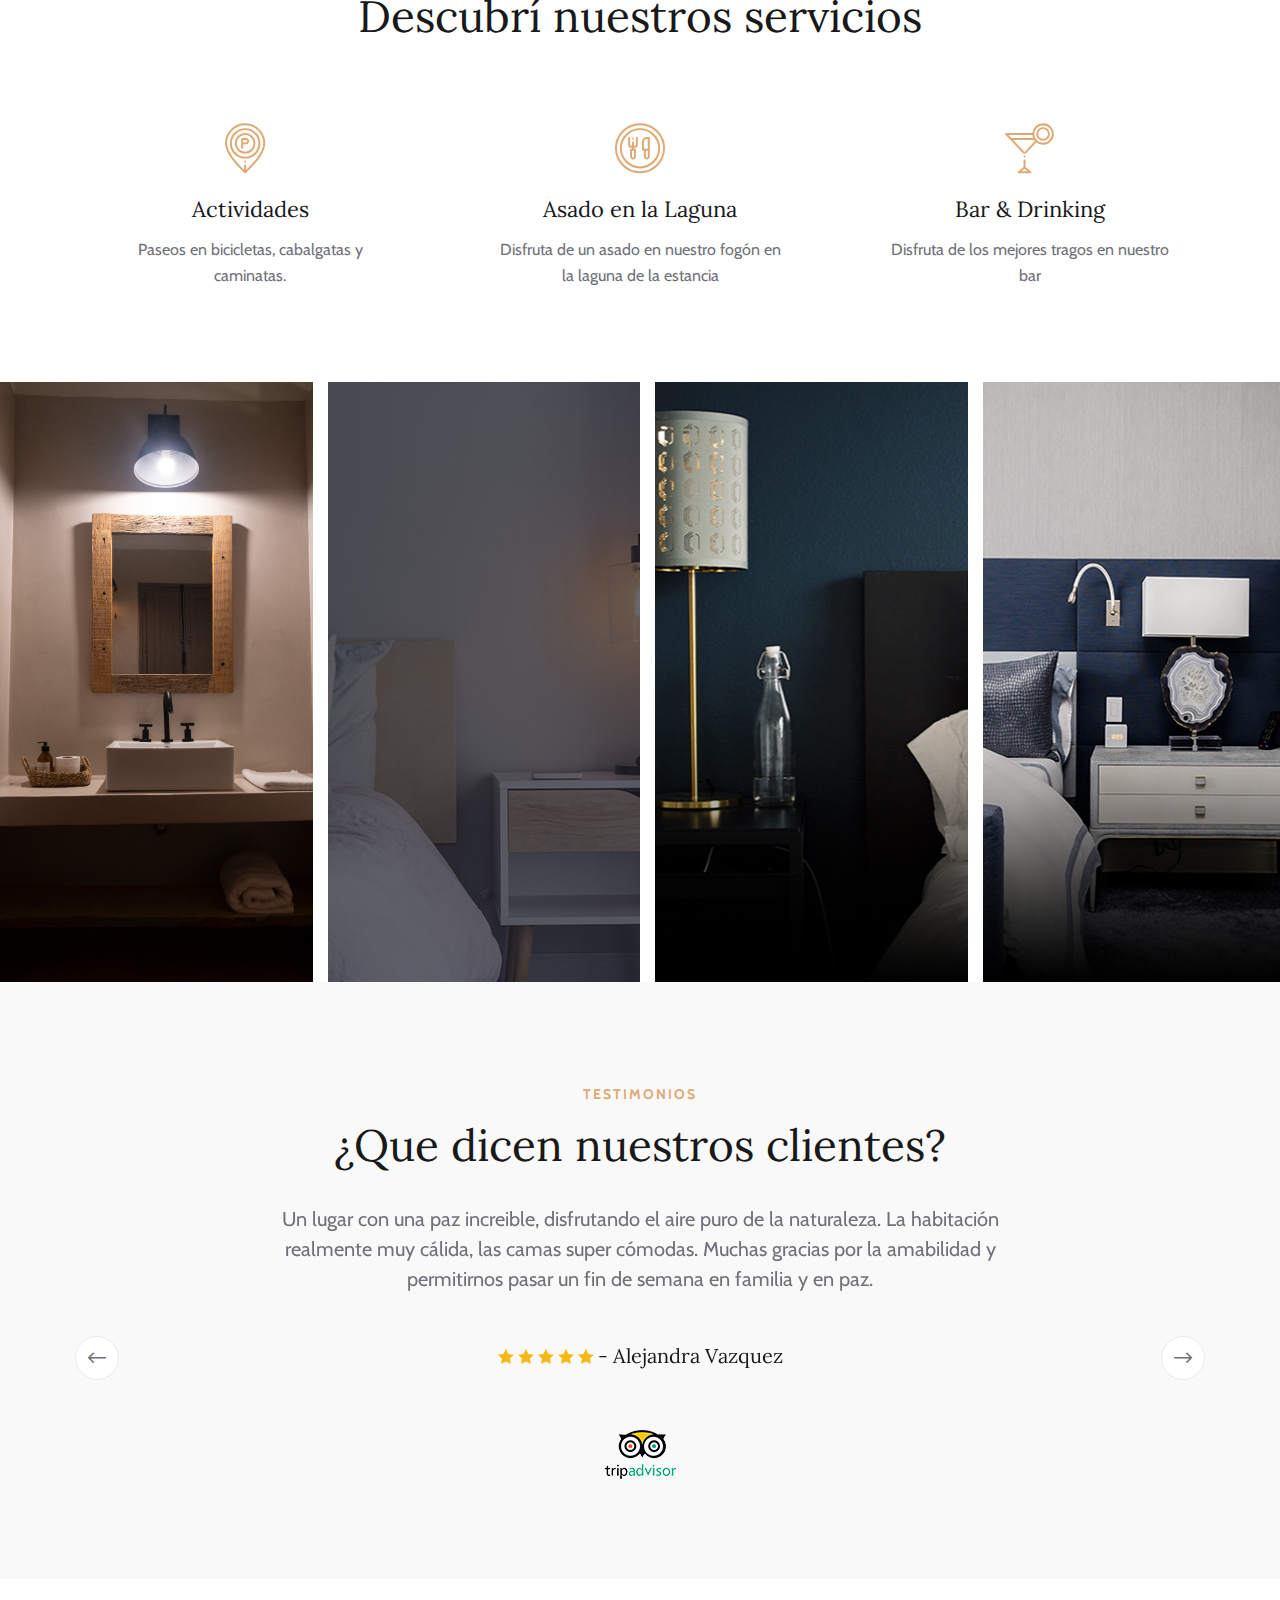
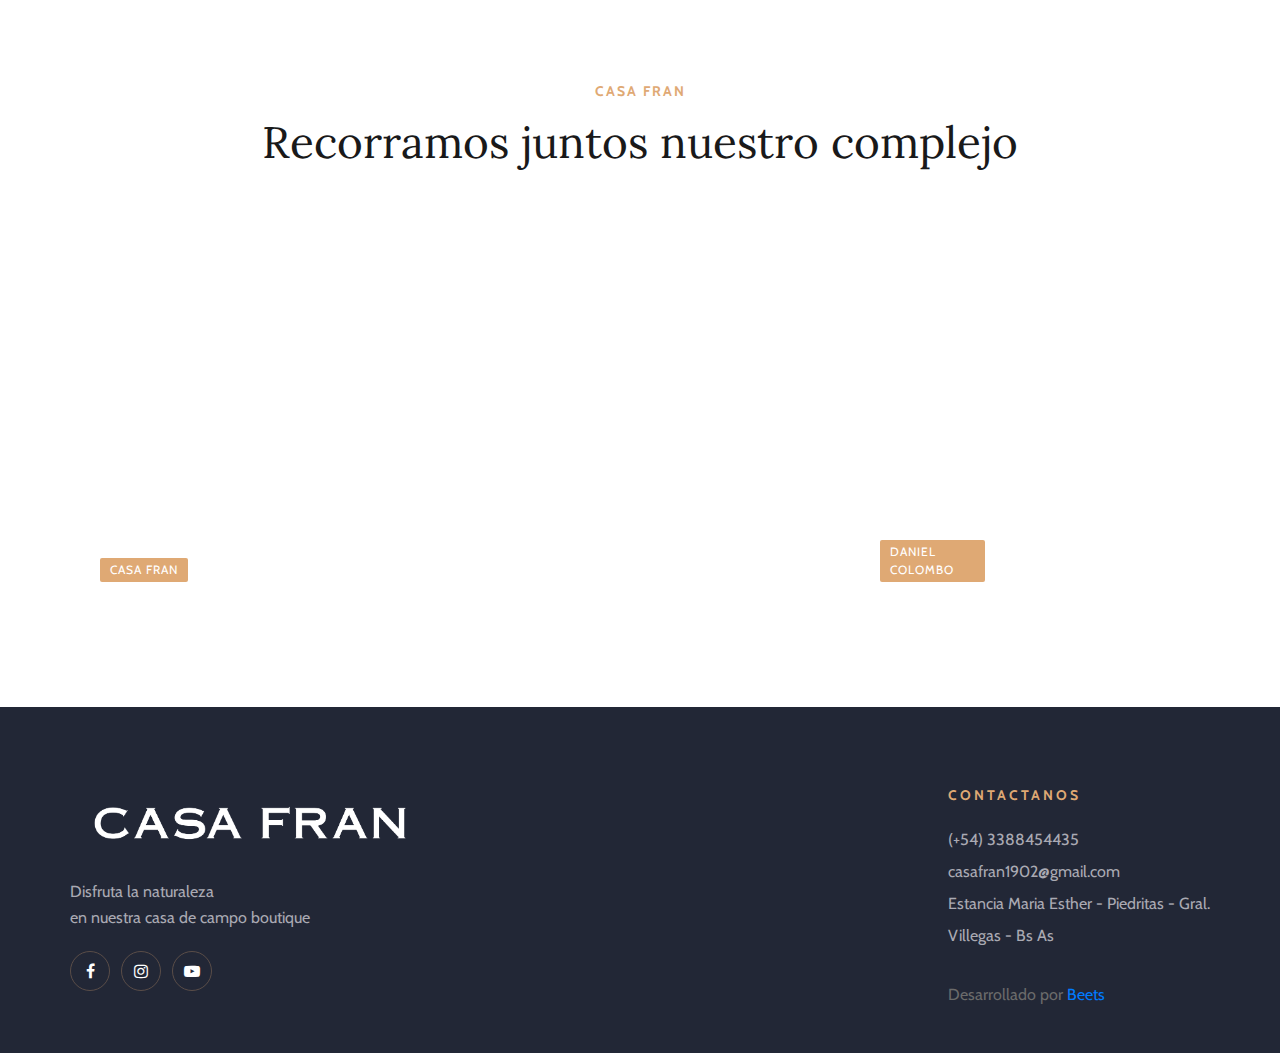
==== commit 1cbafe2d: "Cambios" ====
--- a/index.html
+++ b/index.html
@@ -364,7 +364,7 @@
                         </div>
                         <div class="co-text">
                             <p>
-                            Desarrollado por <a href="#" target="_blank">Beets</a>
+                            Desarrollado por <a href="www.beets.com.ar" target="_blank">Beets</a>
                         </p>
                     </div>
                 </div>
--- a/css/style.css
+++ b/css/style.css
@@ -2353,4 +2353,5 @@
   
   .whatsapp-icon {
 	margin-top:13px;
-  }+  }
+
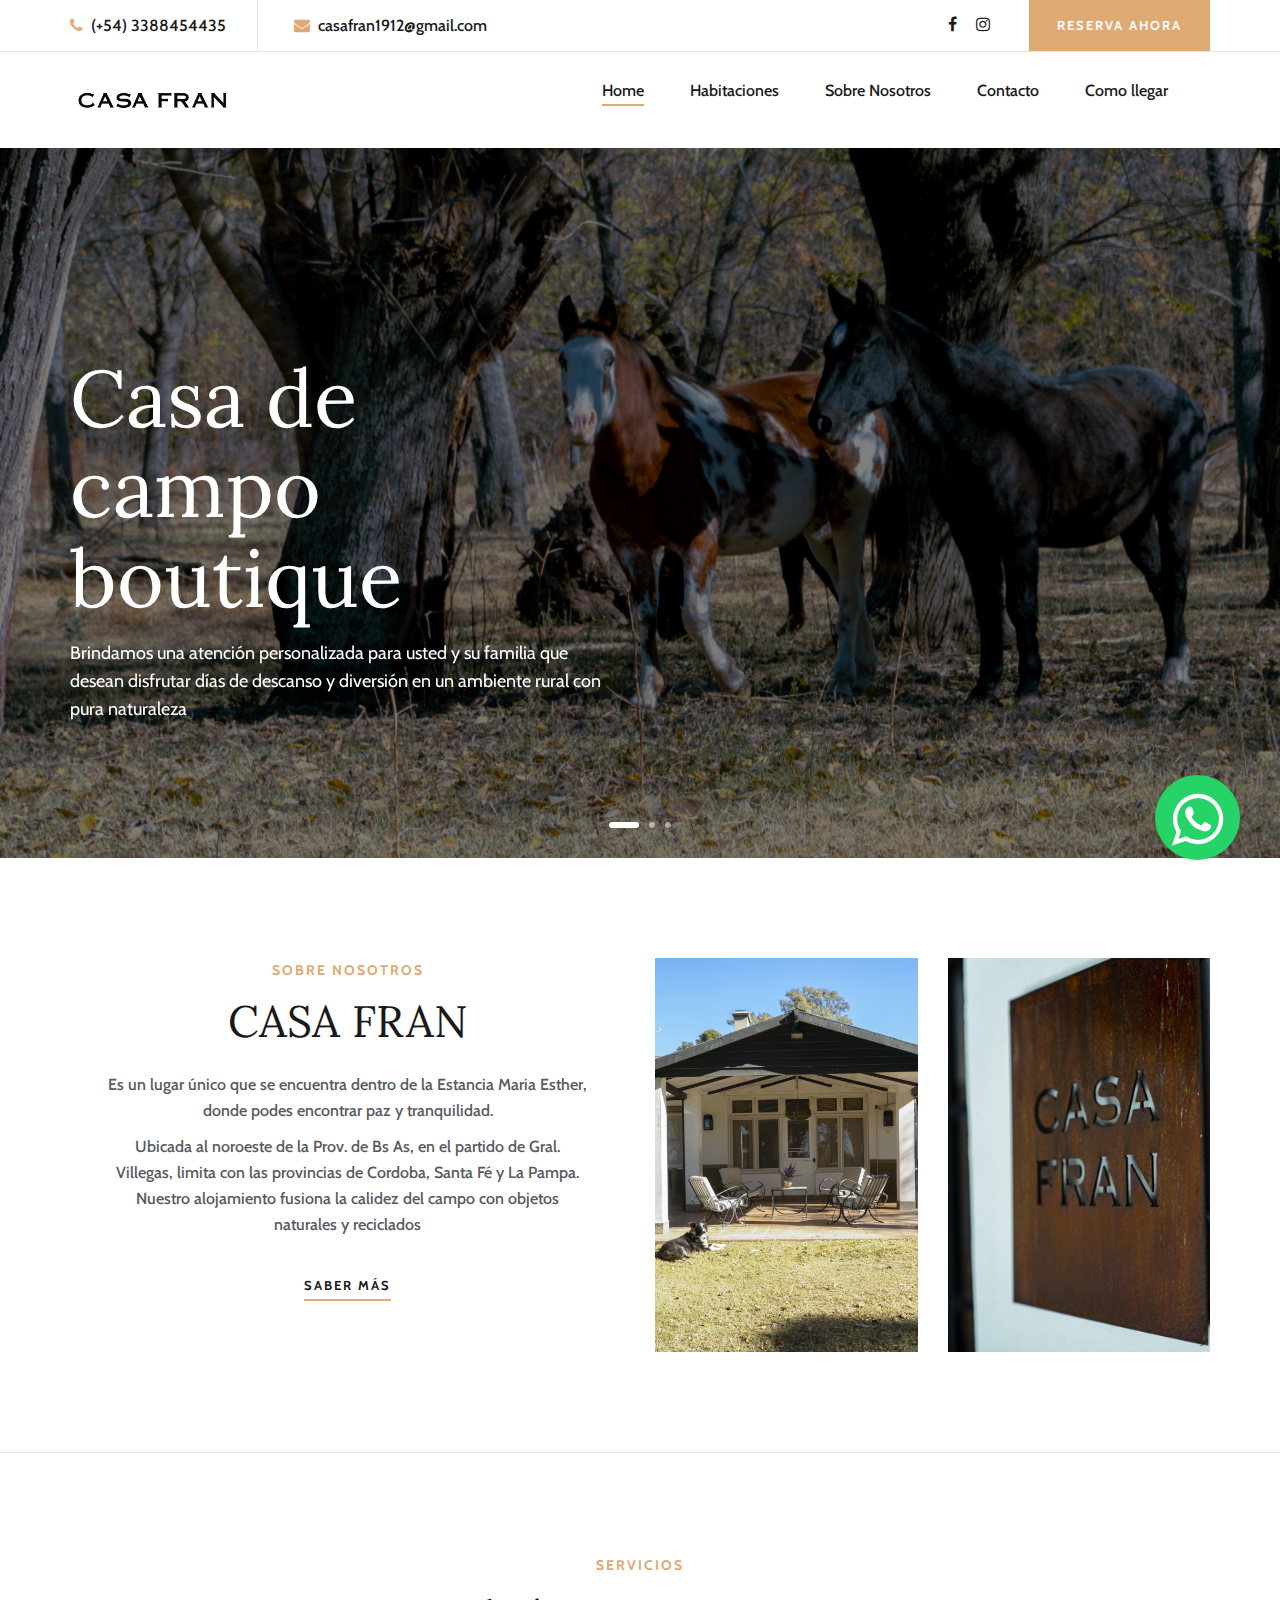
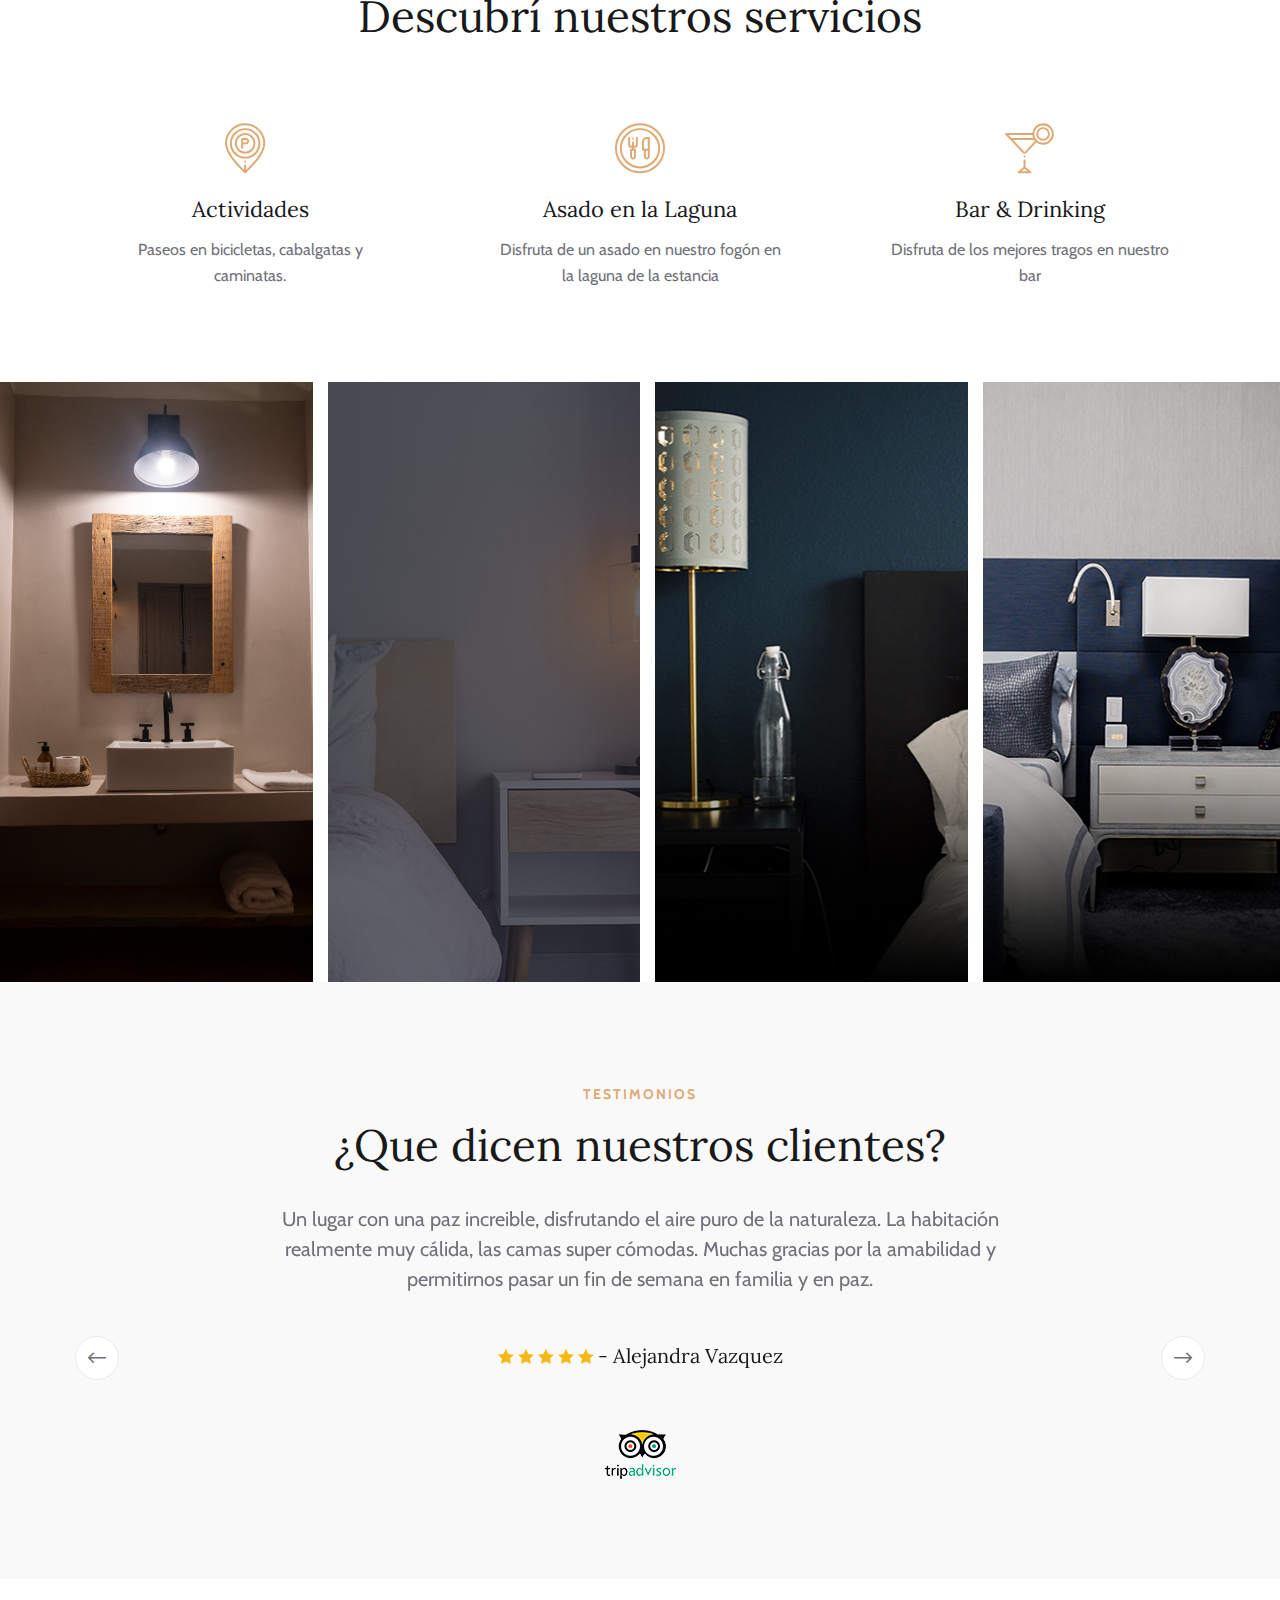
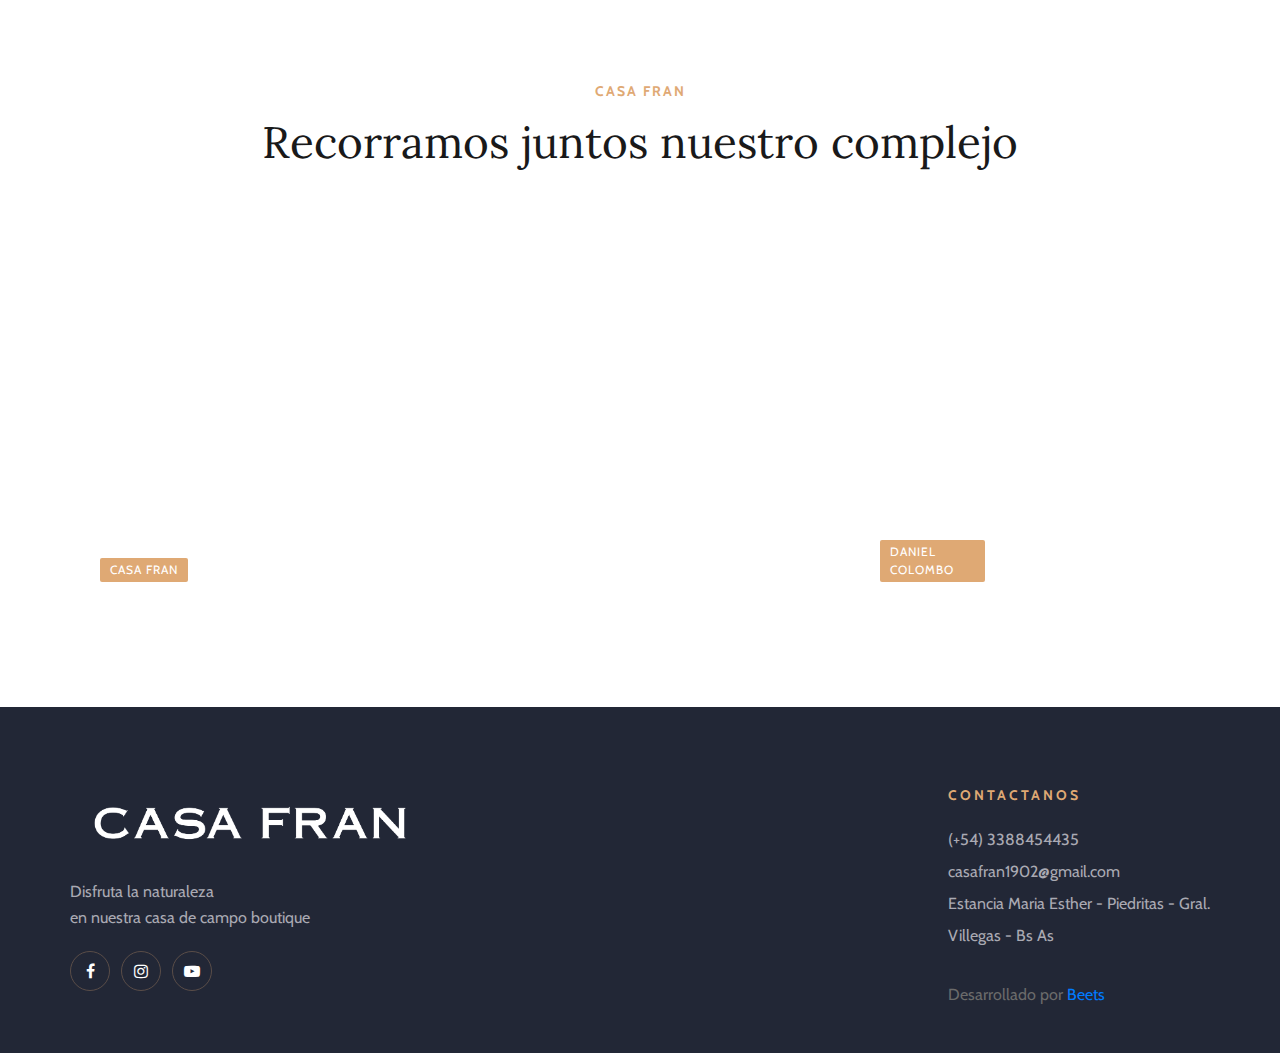
==== commit f9322d36: "Incorporacion de como llegar" ====
--- a/index.html
+++ b/index.html
@@ -50,6 +50,7 @@
                 <li><a href="./room-details.html">Habitaciones</a></li>
                 <li><a href="./about-us.html">Sobre Nosotros</a></li>
                 <li><a href="./contact.html">Contacto</a></li>
+                <li><a href="./como-llegar.html">Como llegar</a></li>
             </ul>
         </nav>
         <div id="mobile-menu-wrap"></div>
@@ -105,6 +106,7 @@
                                     <li><a href="./room-details.html">Habitaciones</a></li>
                                     <li><a href="./about-us.html">Sobre Nosotros</a></li>
                                     <li><a href="./contact.html">Contacto</a></li>
+                                    <li><a href="./como-llegar.html">Como llegar</a></li>
                                 </ul>
                             </nav>
                         </div>
--- a/css/style.css
+++ b/css/style.css
@@ -2355,3 +2355,20 @@
 	margin-top:13px;
   }
 
+
+
+.mapa-container{
+	position: relative;
+	width: 100%;
+	padding-bottom: 35%;
+	height: 0;
+	overflow: hidden;
+}
+
+.mapa-container iframe{
+	position: absolute;
+	top: 0;
+	left: 0;
+	width: 100%;
+	height: 100%;
+}